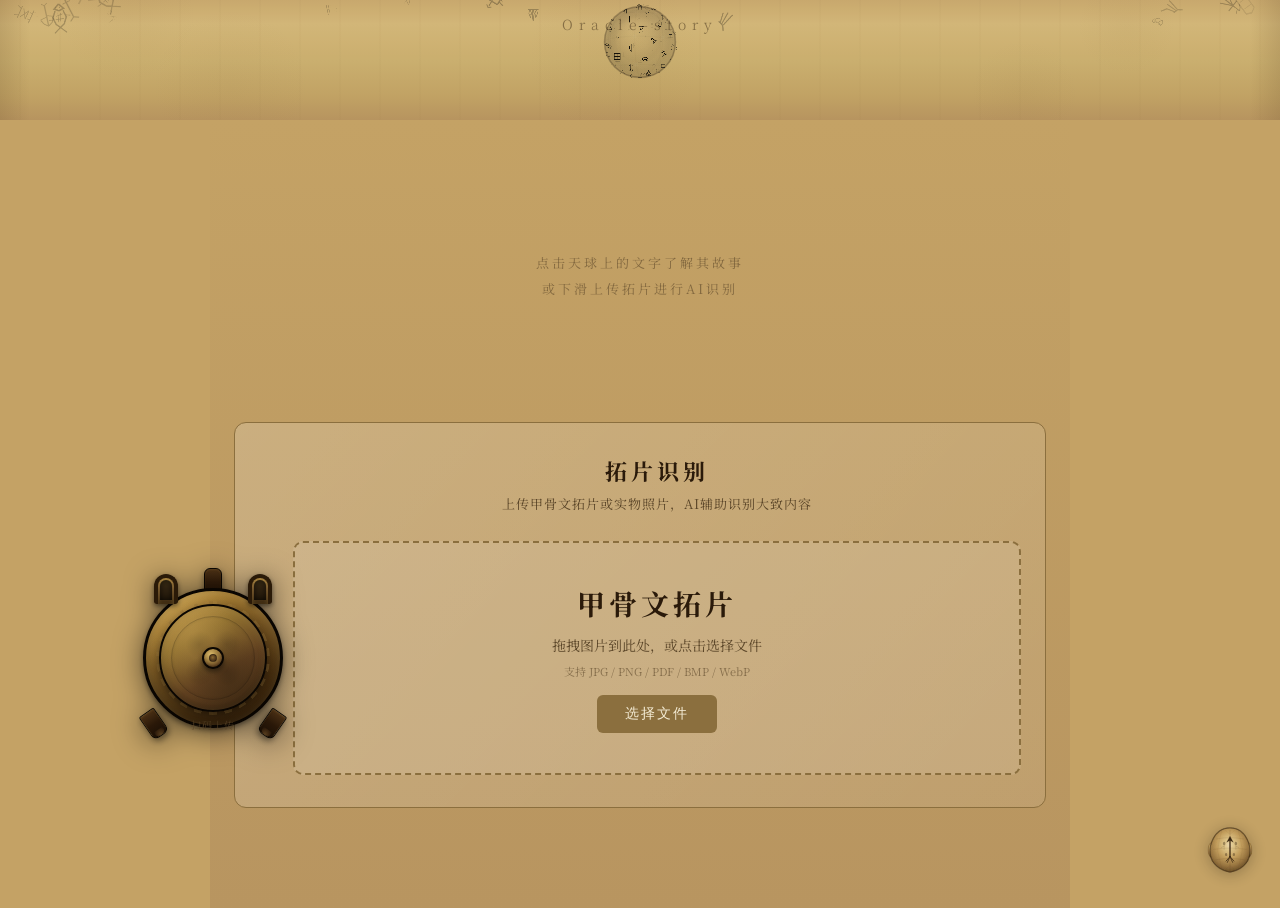
==== docs/index.html @ 198aa1fa "feat: GitHub Pages部署配置 + 鼎二维码/字符图/球体繁星优化 - 新增 docs/index.html 用于 GitHub Pages 静态托管 - 新增 .github/work" ====
<!DOCTYPE html>
<html lang="zh-CN">
<head>
<meta charset="UTF-8">
<meta name="viewport" content="width=device-width, initial-scale=1.0">
<title>Oracle-story</title>
<script src="https://cdnjs.cloudflare.com/ajax/libs/qrcode-generator/1.4.4/qrcode.min.js"></script>
<style>
@import url('https://fonts.googleapis.com/css2?family=Noto+Serif+SC:wght@300;400;600;700;900&display=swap');
*{margin:0;padding:0;box-sizing:border-box}
:root{
  --scroll:#c4a265;--scroll-l:#d9b97a;--scroll-d:#a6834a;--edge:#8b6f3e;
  --ink:#0a0908;--gold:#c9a84c;--gold-l:#e8d5a0;--text:#2a1a0a;--muted:#5a4528;
}
html{overflow-y:auto;overflow-x:hidden;scroll-behavior:smooth}
body{width:100%;min-height:100vh;font-family:'Microsoft YaHei','微软雅黑','PingFang SC','Noto Sans SC','Noto Serif SC',sans-serif;background:var(--scroll);color:var(--text);margin:0;padding:0;overflow-x:hidden;-webkit-font-smoothing:antialiased}
.sphere-viewport{
  position:relative;width:100%;height:100vh;overflow:hidden;
  transition:height .55s cubic-bezier(.25,.1,.25,1);
}
.sphere-viewport.collapsed{height:120px}
canvas{position:absolute;top:0;left:0;width:100%;height:100%;pointer-events:none;display:block;z-index:1;user-select:none;-webkit-user-select:none}
#sphereCanvas{pointer-events:auto;cursor:grab;z-index:5;will-change:transform}
#sphereCanvas:active{cursor:grabbing}
#fxCanvas{z-index:6}
.main-title{
  position:absolute;top:28px;left:0;right:0;z-index:20;
  text-align:center;pointer-events:none;
  font-size:30px;font-weight:300;color:var(--text);
  letter-spacing:18px;font-family:'Noto Serif SC',serif;
  transition:all .55s cubic-bezier(.25,.1,.25,1);
}
.sphere-viewport.collapsed .main-title{
  font-size:14px;top:14px;letter-spacing:6px;opacity:.45;
}
.subtitle{
  position:absolute;left:0;right:0;z-index:20;
  text-align:center;pointer-events:none;
  font-size:12px;color:var(--muted);letter-spacing:10px;
  font-family:'Noto Serif SC',serif;
  opacity:.4;
  transition:opacity .4s;
  white-space:nowrap;
}
.sphere-viewport.collapsed .subtitle{opacity:0;pointer-events:none}
.content{
  position:relative;z-index:10;max-width:860px;margin:0 auto;
  padding:50px 24px 100px;background:linear-gradient(180deg,#c4a265,#b89560);
}
.placeholder{text-align:center;padding:80px 20px;color:var(--muted);opacity:.5}
.placeholder p{font-size:13px;letter-spacing:3px;line-height:2}
.detail{display:none;animation:fadeUp .5s ease}
.detail.show{display:block}
@keyframes fadeUp{from{opacity:0;transform:translateY(20px)}to{opacity:1;transform:translateY(0)}}
.d-hero{text-align:center;padding:20px 0 24px;border-bottom:2px solid var(--edge);margin-bottom:24px}
.d-oracle{font-size:90px;font-weight:900;color:var(--text);line-height:1}
.d-modern{font-size:20px;color:var(--muted);margin-top:10px;letter-spacing:4px}
.d-pinyin{font-size:12px;color:var(--muted);opacity:.7;margin-top:4px;font-style:italic}
.d-cat{margin-top:12px}
.cat-tag{display:inline-block;padding:4px 14px;border-radius:4px;font-size:11px;font-weight:600;margin:3px;letter-spacing:1px}
.tag-象形{background:#8B4513;color:#f5edd6}
.tag-会意{background:#2F4F4F;color:#e0f0f0}
.tag-指事{background:#4B0082;color:#f0e0ff}
.tag-假借{background:#8B0000;color:#ffe0e0}
.d-section{margin-bottom:24px}
.d-section h3{font-size:16px;color:var(--text);font-weight:700;margin-bottom:12px;padding-left:12px;border-left:3px solid var(--edge);letter-spacing:2px}
.d-section p,.d-section li{font-size:15px;line-height:2;color:var(--muted)}
.d-section ul{padding-left:18px}
.placeholder{text-align:center;padding:80px 20px;color:var(--muted);opacity:.6;font-size:15px;letter-spacing:2px;line-height:2}
.quote{background:rgba(42,26,10,.06);border-radius:6px;padding:12px 16px;margin:8px 0;font-size:15px;color:var(--text);line-height:2;border-right:2px solid var(--edge)}
.quote .tr{font-size:14px;color:var(--muted);margin-top:8px;font-style:normal;border-top:1px dashed var(--edge);padding-top:8px;line-height:1.8}
.deriv{background:rgba(255,255,255,.25);border-radius:8px;padding:16px;margin-top:10px}
.deriv-step{display:flex;align-items:flex-start;margin-bottom:8px}
.deriv-step:last-child{margin-bottom:0}
.dn{width:22px;height:22px;border-radius:50%;background:var(--edge);color:#f5edd6;font-size:11px;font-weight:700;text-align:center;line-height:22px;margin-right:10px;flex-shrink:0}
.dt{font-size:12.5px;line-height:1.8;color:var(--muted)}
.da{text-align:center;color:var(--edge);font-size:14px;margin:2px 0 2px 11px;opacity:.5}
.recog{background:rgba(255,255,255,.2);border-radius:6px;padding:12px 14px;margin-top:8px}
.recog .m{font-size:12px;font-weight:600;color:var(--text);margin-bottom:6px}
.recog .d{font-size:11.5px;color:var(--muted);line-height:1.8}
.related{display:flex;flex-wrap:wrap;gap:8px;margin-top:10px}
.rc{padding:6px 12px;background:rgba(255,255,255,.3);border-radius:6px;font-size:14px;color:var(--text);cursor:pointer;transition:all .2s;border:1px solid transparent}
.rc:hover{background:rgba(255,255,255,.5);border-color:var(--edge);transform:translateY(-2px)}
.img-gallery{display:flex;gap:28px;justify-content:center;margin-top:16px;flex-wrap:wrap;align-items:flex-start}
.img-thumb-wrap{text-align:center;cursor:pointer;transition:transform .25s}
.img-thumb-wrap:hover{transform:translateY(-4px) scale(1.03)}
.img-thumb-wrap:first-child{margin-top:0}
.img-thumb-wrap:last-child{margin-top:18px}
.img-thumb{width:200px;height:200px;border-radius:8px;border:2px solid var(--edge);box-shadow:0 4px 16px rgba(0,0,0,.3);display:block;background:#1a0e05}
.img-thumb-label{font-size:12px;color:var(--muted);margin-top:8px;letter-spacing:3px;font-weight:600}
.lightbox{display:none;position:fixed;top:0;left:0;width:100%;height:100%;background:rgba(0,0,0,.85);z-index:9999;align-items:center;justify-content:center;cursor:pointer}
.lightbox.show{display:flex}
.lightbox-img{max-width:90vw;max-height:85vh;border-radius:4px;box-shadow:0 0 40px rgba(0,0,0,.8);cursor:default;display:block}
.lightbox-close{position:absolute;top:20px;right:28px;font-size:36px;color:#ccc;cursor:pointer;line-height:1;font-weight:300;z-index:10000;transition:color .2s}
.lightbox-close:hover{color:#fff}
.lightbox-label{position:absolute;bottom:24px;left:0;right:0;text-align:center;color:#d4c4a0;font-size:14px;letter-spacing:4px;pointer-events:none}
.ai-note{margin-top:24px;padding:12px 14px;background:rgba(139,0,0,.08);border-radius:6px;border-left:3px solid #8B0000}
.ai-note p{font-size:11px;color:#5a2a2a;line-height:1.7;margin:0}
.back-top{
  position:fixed;bottom:24px;right:24px;z-index:200;
  width:52px;height:52px;border:none;padding:0;
  background:transparent;cursor:pointer;
  display:none;align-items:center;justify-content:center;
  transition:transform .55s cubic-bezier(.25,.1,.25,1),opacity .4s;
  opacity:.9;filter:drop-shadow(0 2px 8px rgba(0,0,0,.3));
}
.back-top.show{display:flex}
.back-top:hover{opacity:1;transform:scale(1.1)}
.back-top:active{transform:scale(0.9)}
.back-top.rotated{transform:rotate(-90deg)}
.back-top.rotated:hover{transform:rotate(-90deg) scale(1.1)}
.back-top.rotated:active{transform:rotate(-90deg) scale(0.9)}
@media(max-width:600px){
  .d-oracle{font-size:60px}
  .main-title{font-size:22px;letter-spacing:12px}
  .subtitle{font-size:13px;letter-spacing:4px}
}

/* ===== 拓片识别上传面板 ===== */
.upload-panel{
  margin-top:40px;padding:32px 24px 32px 58px;
  background:linear-gradient(135deg,rgba(255,255,255,.18),rgba(255,255,255,.08));
  border:1px solid var(--edge);border-radius:12px;
  animation:fadeUp .6s ease;
  overflow:visible;
  position:relative;
}
.upload-header{text-align:center;margin-bottom:28px}
.upload-header h2{font-size:22px;font-weight:700;color:var(--text);letter-spacing:4px;margin-bottom:8px}
.upload-subtitle{font-size:13px;color:var(--muted);letter-spacing:1px}
.upload-body{position:relative}
.upload-main{min-width:0}

/* 青铜鼎二维码挂件（左手边浮动，俯视图）- 写实商代圆鼎 */
.ding-qr{
  position:absolute;left:-150px;top:50%;
  transform:translateY(-50%);
  width:140px;cursor:pointer;
  z-index:10;
  transition:transform .3s ease;
  filter:drop-shadow(0 4px 14px rgba(0,0,0,0.55));
}
.ding-qr:hover{transform:translateY(-50%) scale(1.06)}
.ding-vessel{position:relative;width:140px;height:140px;display:block}
/* 鼎耳（左右各一，U形立耳，俯视清晰可见） */
.ding-handle{
  position:absolute;top:-14px;width:26px;height:34px;z-index:4;
}
.ding-handle::before{
  content:'';position:absolute;left:1px;top:0;right:1px;bottom:4px;
  border:4px solid #2a1a08;border-bottom:none;
  border-radius:13px 13px 3px 3px;
  background:linear-gradient(180deg,#9a7838 0%,#6a4e28 40%,#3a2810 100%);
  box-shadow:inset 0 2px 4px rgba(210,170,90,0.3),0 2px 5px rgba(0,0,0,0.5);
}
.ding-handle::after{
  content:'';position:absolute;left:7px;top:6px;right:7px;bottom:8px;
  border-radius:8px 8px 0 0;
  box-shadow:inset 0 0 6px rgba(0,0,0,0.7);
  background:rgba(10,6,2,0.6);
}
.ding-handle.left{left:10px}
.ding-handle.right{right:10px}
/* 鼎身（圆形器身，俯视图，青铜质感） */
.ding-body{
  position:absolute;left:10px;top:10px;width:120px;height:120px;border-radius:50%;
  background:
    radial-gradient(ellipse at 32% 28%,rgba(190,150,80,0.35) 0%,transparent 45%),
    radial-gradient(ellipse at 68% 72%,rgba(50,35,15,0.45) 0%,transparent 45%),
    radial-gradient(ellipse at 50% 50%,rgba(120,90,40,0.15) 0%,transparent 70%),
    linear-gradient(150deg,#5a4020 0%,#3a2810 35%,#2a1a08 65%,#1a0f05 100%);
  border:2.5px solid #0a0602;
  box-shadow:
    inset 0 0 18px rgba(0,0,0,0.65),
    inset 0 2px 5px rgba(200,160,80,0.18),
    0 6px 14px rgba(0,0,0,0.55);
}
/* 鼎口沿（厚唇外侈，青铜光泽圆环） */
.ding-rim{
  position:absolute;left:0;top:0;width:140px;height:140px;border-radius:50%;
  background:
    radial-gradient(ellipse at 28% 25%,rgba(220,180,100,0.4) 0%,transparent 38%),
    radial-gradient(ellipse at 72% 75%,rgba(70,45,15,0.5) 0%,transparent 38%),
    linear-gradient(150deg,#d4b060 0%,#a07830 22%,#705020 48%,#4a3010 74%,#2a1808 100%);
  border:3px solid #0a0602;
  box-shadow:
    inset 0 3px 8px rgba(240,200,120,0.28),
    inset 0 -3px 8px rgba(0,0,0,0.45),
    0 2px 5px rgba(0,0,0,0.35);
}
/* 口沿内凹（鼎腹内腔，深邃黑暗） */
.ding-rim::before{
  content:'';position:absolute;left:14px;top:14px;right:14px;bottom:14px;border-radius:50%;
  background:radial-gradient(circle at 45% 42%,#1a1005 0%,#0a0602 55%,#050300 100%);
  box-shadow:inset 0 4px 12px rgba(0,0,0,0.9),inset 0 -1px 4px rgba(100,70,30,0.18);
}
/* 饕餮纹带（口沿下方一圈连续纹饰） */
.ding-rim::after{
  content:'';position:absolute;left:10px;top:10px;right:10px;bottom:10px;border-radius:50%;
  background:
    repeating-conic-gradient(from 0deg,rgba(180,140,70,0.3) 0deg 8deg,transparent 8deg 16deg),
    repeating-conic-gradient(from 4deg,rgba(100,70,30,0.2) 0deg 4deg,transparent 4deg 16deg);
  -webkit-mask:radial-gradient(circle,transparent 62%,black 65%,black 72%,transparent 75%);
  mask:radial-gradient(circle,transparent 62%,black 65%,black 72%,transparent 75%);
  pointer-events:none;
}
/* 鼎足（三足，俯视从器身下伸出，120°分布） */
.ding-leg{
  position:absolute;width:18px;height:28px;z-index:0;
  background:linear-gradient(180deg,#4a3015 0%,#2a1808 50%,#1a0f05 100%);
  border:1.5px solid #0a0602;
  box-shadow:0 3px 6px rgba(0,0,0,0.45),inset 0 1px 2px rgba(180,140,70,0.15);
}
.ding-leg::after{
  content:'';position:absolute;left:3px;right:3px;bottom:0;height:6px;
  background:radial-gradient(ellipse at 50% 100%,#5a4020 0%,#3a2510 60%,transparent 100%);
  border-radius:0 0 50% 50%;
}
.ding-leg.top{left:50%;top:-20px;transform:translateX(-50%);border-radius:6px 6px 2px 2px}
.ding-leg.bl{left:2px;bottom:-10px;transform:rotate(-35deg);border-radius:2px 2px 6px 6px}
.ding-leg.br{right:2px;bottom:-10px;transform:rotate(35deg);border-radius:2px 2px 6px 6px}
/* 鼎盖（圆盖，微鼓，中心有钮，青铜质感） */
.ding-lid{
  position:absolute;left:16px;top:16px;width:108px;height:108px;border-radius:50%;
  background:
    radial-gradient(ellipse at 32% 28%,rgba(210,170,90,0.32) 0%,transparent 42%),
    radial-gradient(ellipse at 68% 72%,rgba(55,38,18,0.42) 0%,transparent 42%),
    linear-gradient(150deg,#c8a050 0%,#907030 32%,#604020 62%,#3a2510 100%);
  border:2.5px solid #0a0602;
  box-shadow:
    0 5px 12px rgba(0,0,0,0.55),
    inset 0 2px 6px rgba(220,180,100,0.22),
    inset 0 -2px 6px rgba(0,0,0,0.35);
  transition:transform .55s cubic-bezier(.5,.15,.2,1.1),opacity .35s;
  transform-origin:50% 50%;
  z-index:5;
}
/* 盖面同心圆凸棱（商代青铜器常见装饰） */
.ding-lid::before{
  content:'';position:absolute;left:10px;top:10px;right:10px;bottom:10px;border-radius:50%;
  border:1.5px solid rgba(0,0,0,0.18);
  box-shadow:0 0 0 10px transparent,inset 0 0 3px rgba(0,0,0,0.12);
}
/* 盖面旋纹（四组对称旋涡纹） */
.ding-lid::after{
  content:'';position:absolute;left:18px;top:18px;right:18px;bottom:18px;border-radius:50%;
  background:
    radial-gradient(circle at 30% 30%,rgba(0,0,0,0.12) 0%,transparent 20%),
    radial-gradient(circle at 70% 30%,rgba(0,0,0,0.12) 0%,transparent 20%),
    radial-gradient(circle at 30% 70%,rgba(0,0,0,0.12) 0%,transparent 20%),
    radial-gradient(circle at 70% 70%,rgba(0,0,0,0.12) 0%,transparent 20%);
  pointer-events:none;
}
/* 盖钮（环形捉手，居中，如青铜器盖钮） */
.lid-knob{
  position:absolute;left:50%;top:50%;transform:translate(-50%,-50%);
  width:22px;height:22px;border-radius:50%;
  background:radial-gradient(circle at 38% 32%,#e0c070 0%,#a08040 38%,#604020 75%,#3a2510 100%);
  border:2.5px solid #0a0602;
  z-index:6;
  box-shadow:
    0 3px 5px rgba(0,0,0,0.5),
    inset 0 1px 3px rgba(220,180,100,0.3),
    inset 0 -1px 2px rgba(0,0,0,0.3);
}
/* 盖钮内环（捉手中心凹） */
.lid-knob::after{
  content:'';position:absolute;left:5px;top:5px;right:5px;bottom:5px;border-radius:50%;
  background:radial-gradient(circle at 45% 40%,#8a6830 0%,#5a4020 50%,#3a2510 100%);
  border:1px solid rgba(0,0,0,0.25);
}
.ding-qr.open .ding-lid{
  transform:translateY(-120px) scale(0.65);
  opacity:.6;
}
/* 鼎内二维码（开盖后可见，方形完全露出，四角不被遮挡） */
.ding-qr-inner{
  position:absolute;left:24px;top:24px;width:92px;height:92px;border-radius:6px;
  background:#f5edd6;
  display:flex;align-items:center;justify-content:center;
  overflow:hidden;opacity:0;
  transition:opacity .4s .12s;
  z-index:2;
  box-shadow:inset 0 0 10px rgba(0,0,0,.35), 0 0 0 2px rgba(10,6,2,0.5);
}
.ding-qr.open .ding-qr-inner{opacity:1}
.ding-qr-inner canvas{display:block;width:84px!important;height:84px!important}
/* 下方文字提示 */
.ding-label{
  position:absolute;left:50%;top:130px;transform:translateX(-50%);
  font-size:10px;color:var(--muted);white-space:nowrap;
  letter-spacing:1px;text-align:center;line-height:1.3;
  opacity:.8;
}

/* 拖拽上传区 */
.drop-zone{
  border:2px dashed var(--edge);border-radius:10px;
  padding:40px 20px;text-align:center;
  cursor:pointer;transition:all .3s;
  background:rgba(255,255,255,.1);
}
.drop-zone:hover,.drop-zone.drag-over{
  border-color:var(--gold);background:rgba(255,255,255,.2);
  transform:scale(1.01);
}
.drop-icon{
  font-size:28px;font-weight:700;color:var(--text);
  font-family:'Noto Serif SC',serif;letter-spacing:4px;margin-bottom:12px;
}
.drop-hint{font-size:14px;color:var(--muted);margin-bottom:8px}
.drop-formats{font-size:11px;color:var(--muted);opacity:.6;margin-bottom:16px}
.upload-btn{
  display:inline-block;padding:10px 28px;
  background:var(--edge);color:#f5edd6;
  border:none;border-radius:6px;font-size:14px;
  cursor:pointer;transition:all .2s;letter-spacing:2px;
}
.upload-btn:hover{background:var(--text);transform:translateY(-1px)}

/* 预览区 */
.preview-area{margin-top:20px;text-align:center}
.preview-list{display:flex;flex-wrap:wrap;gap:12px;justify-content:center;margin-bottom:16px}
.preview-item{
  position:relative;width:120px;height:120px;border-radius:8px;
  overflow:hidden;border:2px solid var(--edge);background:#1a0e05;
}
.preview-item img{width:100%;height:100%;object-fit:cover}
.preview-item .remove-btn{
  position:absolute;top:4px;right:4px;width:22px;height:22px;
  background:rgba(0,0,0,.6);color:#fff;border:none;border-radius:50%;
  font-size:14px;cursor:pointer;display:flex;align-items:center;justify-content:center;
  line-height:1;
}
.preview-item .remove-btn:hover{background:rgba(139,0,0,.8)}
.preview-item .file-name{
  position:absolute;bottom:0;left:0;right:0;
  background:rgba(0,0,0,.6);color:#ccc;font-size:9px;
  padding:2px 4px;text-align:center;white-space:nowrap;overflow:hidden;text-overflow:ellipsis;
}
.analyze-btn{
  padding:12px 36px;background:var(--gold);color:var(--text);
  border:none;border-radius:6px;font-size:15px;font-weight:600;
  cursor:pointer;transition:all .2s;letter-spacing:3px;margin:0 8px;
}
.analyze-btn:hover{background:var(--gold-l);transform:translateY(-1px)}
.clear-btn{
  padding:10px 24px;background:transparent;color:var(--muted);
  border:1px solid var(--edge);border-radius:6px;font-size:13px;
  cursor:pointer;transition:all .2s;letter-spacing:2px;
}
.clear-btn:hover{border-color:var(--text);color:var(--text)}

/* 识别结果 */
.result-area{margin-top:24px;animation:fadeUp .5s ease}
.result-header{display:flex;align-items:center;gap:12px;margin-bottom:16px}
.result-header h3{font-size:18px;font-weight:700;color:var(--text);letter-spacing:2px}
.ai-badge{
  display:inline-block;padding:3px 10px;
  background:rgba(139,0,0,.1);color:#8B0000;
  border-radius:4px;font-size:11px;font-weight:600;letter-spacing:1px;
}
.result-content{
  background:rgba(255,255,255,.15);border-radius:8px;
  padding:20px;margin-bottom:16px;line-height:2;font-size:15px;color:var(--text);
}
.result-content .glyph-matches{
  display:flex;flex-wrap:wrap;gap:8px;margin:12px 0;
}
.result-content .glyph-match{
  display:flex;flex-direction:column;align-items:center;
  padding:8px;border-radius:8px;background:rgba(255,255,255,.2);
  cursor:pointer;transition:all .2s;min-width:60px;
}
.result-content .glyph-match:hover{background:rgba(255,255,255,.35);transform:translateY(-2px)}
.result-content .glyph-match .gm-char{font-size:32px;font-weight:900;color:var(--text)}
.result-content .glyph-match .gm-name{font-size:11px;color:var(--muted);margin-top:4px}
.result-content .glyph-match .gm-conf{font-size:10px;color:var(--gold);margin-top:2px}
.result-images{display:flex;flex-wrap:wrap;gap:12px;margin-bottom:16px}
.result-disclaimer{
  font-size:12px;color:var(--muted);padding:10px 14px;
  background:rgba(139,0,0,.06);border-radius:6px;
  border-left:3px solid rgba(139,0,0,.3);line-height:1.7;
}

/* 二维码侧栏 */
.upload-sidebar{text-align:center}
.qr-section{margin-bottom:20px}
.qr-title{font-size:13px;font-weight:600;color:var(--text);letter-spacing:2px;margin-bottom:10px}
.qr-box{
  display:inline-block;padding:8px;background:#fff;
  border-radius:8px;border:2px solid var(--edge);
}
.qr-box canvas{display:block}
.qr-hint{font-size:11px;color:var(--muted);margin-top:8px;line-height:1.6;letter-spacing:1px}
.audit-notice{
  padding:12px;background:rgba(139,0,0,.06);
  border-radius:8px;border:1px solid rgba(139,0,0,.15);
  margin-bottom:20px;
}
.audit-icon{font-size:18px;margin-bottom:6px}
.audit-text{font-size:11px;color:var(--muted);line-height:1.6}
.tips-section{text-align:left}
.tips-title{font-size:12px;font-weight:600;color:var(--text);letter-spacing:1px;margin-bottom:8px}
.tips-list{list-style:none;padding:0}
.tips-list li{
  font-size:11px;color:var(--muted);padding:4px 0;
  border-bottom:1px solid rgba(139,110,62,.15);
  line-height:1.5;
}
.tips-list li:last-child{border-bottom:none}
.tips-list li::before{content:'· ';color:var(--edge);font-weight:700}

/* 分析中动画 */
.analyzing{position:relative;pointer-events:none}
.analyzing::after{
  content:'';position:absolute;top:0;left:0;right:0;bottom:0;
  background:rgba(42,26,10,.5);border-radius:8px;
  display:flex;align-items:center;justify-content:center;
}
.analyze-spinner{
  display:none;text-align:center;padding:30px;
}
.analyze-spinner.show{display:block}
.analyze-spinner .dot{display:inline-block;width:8px;height:8px;background:var(--gold);border-radius:50%;margin:0 4px;animation:bounce .6s infinite alternate}
.analyze-spinner .dot:nth-child(2){animation-delay:.2s}
.analyze-spinner .dot:nth-child(3){animation-delay:.4s}
@keyframes bounce{to{transform:translateY(-8px);opacity:.3}}

/* PDF 预览标记 */
.pdf-badge{
  position:absolute;top:50%;left:50%;transform:translate(-50%,-50%);
  font-size:24px;font-weight:700;color:var(--gold);
  font-family:'Noto Serif SC',serif;
}

@media(max-width:600px){
  .ding-qr{left:-40px;transform:translateY(-50%) scale(.72)}
  .upload-panel{padding:24px 16px 24px 52px}
}
</style>
</head>
<body>
<div class="sphere-viewport" id="viewport">
  <canvas id="bgCanvas"></canvas>
  <canvas id="partCanvas"></canvas>
  <canvas id="inkCanvas"></canvas>
  <canvas id="starCanvas"></canvas>
  <canvas id="sphereCanvas"></canvas>
  <canvas id="fxCanvas"></canvas>
  <div class="main-title">Oracle-story</div>
  <div class="subtitle" id="subtitle">甲 骨 文 古 卷 天 球</div>
</div>
<div class="content" id="content">
  <div class="placeholder" id="ph"><p>点击天球上的文字了解其故事<br>或下滑上传拓片进行AI识别</p></div>
  <div class="detail" id="detail"></div>
  <div class="upload-panel" id="uploadPanel">
    <div class="upload-header">
      <h2>拓片识别</h2>
      <p class="upload-subtitle">上传甲骨文拓片或实物照片，AI辅助识别大致内容</p>
    </div>
    <div class="upload-body">
      <!-- 青铜鼎二维码挂件（左侧浮动，俯视图） -->
      <div class="ding-qr" id="dingQr" title="点击打开，手机扫码上传">
        <div class="ding-vessel">
          <!-- 三足（120°分布，从器身下伸出） -->
          <div class="ding-leg top"></div>
          <div class="ding-leg bl"></div>
          <div class="ding-leg br"></div>
          <!-- 鼎身（圆形器身） -->
          <div class="ding-body"></div>
          <!-- 鼎口沿（含饕餮纹带） -->
          <div class="ding-rim"></div>
          <!-- 双耳（左右对称环形竖耳） -->
          <div class="ding-handle left"></div>
          <div class="ding-handle right"></div>
          <!-- 鼎内二维码（开盖后可见） -->
          <div class="ding-qr-inner">
            <canvas id="qrCanvas" width="200" height="200"></canvas>
          </div>
          <!-- 鼎盖（圆盖，点击上滑开启） -->
          <div class="ding-lid">
            <div class="lid-knob"></div>
          </div>
        </div>
        <div class="ding-label">扫码上传</div>
      </div>
      <div class="upload-main">
        <!-- 拖拽上传区 -->
        <div class="drop-zone" id="dropZone">
          <div class="drop-icon">甲骨文拓片</div>
          <div class="drop-hint">拖拽图片到此处，或点击选择文件</div>
          <div class="drop-formats">支持 JPG / PNG / PDF / BMP / WebP</div>
          <input type="file" id="fileInput" accept="image/*,.pdf" multiple hidden>
          <button class="upload-btn" id="uploadBtn">选择文件</button>
        </div>
        <!-- 上传预览区 -->
        <div class="preview-area" id="previewArea" style="display:none">
          <div class="preview-list" id="previewList"></div>
          <button class="analyze-btn" id="analyzeBtn">开始识别</button>
          <button class="clear-btn" id="clearBtn">清除</button>
        </div>
        <!-- 识别结果区 -->
        <div class="result-area" id="resultArea" style="display:none">
          <div class="result-header">
            <h3>识别结果</h3>
            <span class="ai-badge">AI 生成</span>
          </div>
          <div class="result-content" id="resultContent"></div>
          <div class="result-images" id="resultImages"></div>
          <div class="result-disclaimer">
            ※ AI识别结果仅供参考，不一定正确。甲骨文考释请以专业研究为准。
          </div>
        </div>
      </div>
    </div>
  </div>
</div>
<button class="back-top" id="backTop" aria-label="返回">
  <svg viewBox="0 0 80 80" width="58" height="58">
    <defs>
      <radialGradient id="shL" cx="48%" cy="38%" r="62%">
        <stop offset="0%" stop-color="#f2dfb8"/>
        <stop offset="18%" stop-color="#e5cc90"/>
        <stop offset="50%" stop-color="#c49e5c"/>
        <stop offset="78%" stop-color="#94703c"/>
        <stop offset="100%" stop-color="#5e4220"/>
      </radialGradient>
      <radialGradient id="shD" cx="48%" cy="38%" r="62%">
        <stop offset="0%" stop-color="#8a7860"/>
        <stop offset="25%" stop-color="#685845"/>
        <stop offset="60%" stop-color="#403528"/>
        <stop offset="100%" stop-color="#1c1610"/>
      </radialGradient>
      <filter id="boneTex" x="-8%" y="-8%" width="116%" height="116%">
        <feTurbulence type="fractalNoise" baseFrequency="0.85" numOctaves="2" seed="7"/>
        <feColorMatrix type="matrix" values="0 0 0 0 0.3  0 0 0 0 0.22  0 0 0 0 0.1  0 0 0 0.07 0"/>
        <feComposite in2="SourceGraphic" operator="in"/>
        <feMerge><feMergeNode in="SourceGraphic"/><feMergeNode/></feMerge>
      </filter>
    </defs>
    <ellipse cx="11" cy="40" rx="4.5" ry="11" fill="url(#shL)" stroke="rgba(60,38,18,0.45)" stroke-width="0.7" filter="url(#boneTex)"/>
    <ellipse cx="69" cy="40" rx="4.5" ry="11" fill="url(#shL)" stroke="rgba(60,38,18,0.45)" stroke-width="0.7" filter="url(#boneTex)"/>
    <path id="shellOuter" d="M40,6 C52,6 62,13 67,25 C72,35 72,47 67,57 C62,65 52,72 40,74 C28,72 18,65 13,57 C8,47 8,35 13,25 C18,13 28,6 40,6 Z"
      fill="url(#shL)" stroke="rgba(60,38,18,0.6)" stroke-width="1.1" stroke-linejoin="round" filter="url(#boneTex)"/>
    <g id="shellLines" fill="none" stroke-linecap="round" stroke-linejoin="round">
      <path d="M40,10 L40,71" stroke="rgba(80,50,20,0.32)" stroke-width="0.75"/>
      <path d="M19,23 Q31,21 40,21 Q49,21 61,23" stroke="rgba(80,50,20,0.28)" stroke-width="0.6"/>
      <path d="M15,39 Q29,37 40,37 Q51,37 65,39" stroke="rgba(80,50,20,0.28)" stroke-width="0.6"/>
      <path d="M18,55 Q30,53 40,53 Q50,53 62,55" stroke="rgba(80,50,20,0.28)" stroke-width="0.6"/>
      <path d="M27,11 Q23,26 21,40 Q23,54 28,70" stroke="rgba(80,50,20,0.22)" stroke-width="0.45"/>
      <path d="M53,11 Q57,26 59,40 Q57,54 52,70" stroke="rgba(80,50,20,0.22)" stroke-width="0.45"/>
      <path d="M33,10 L40,16 L47,10" stroke="rgba(80,50,20,0.22)" stroke-width="0.4"/>
      <path d="M33,70 L40,64 L47,70" stroke="rgba(80,50,20,0.22)" stroke-width="0.4"/>
    </g>
    <g fill="rgba(45,28,10,0.4)">
      <ellipse cx="31" cy="30" rx="2" ry="2.5" transform="rotate(-8 31 30)"/>
      <ellipse cx="49" cy="30" rx="2" ry="2.5" transform="rotate(8 49 30)"/>
      <ellipse cx="34" cy="47" rx="1.8" ry="2.3" transform="rotate(-5 34 47)"/>
      <ellipse cx="46" cy="47" rx="1.8" ry="2.3" transform="rotate(5 46 47)"/>
    </g>
    <g stroke="rgba(55,32,10,0.45)" fill="none" stroke-width="0.45" stroke-linecap="round">
      <path d="M31,32 L31,39 M31,34 L27,36"/>
      <path d="M49,32 L49,39 M49,34 L53,36"/>
    </g>
    <g id="glyphGroup">
      <path d="M40,19 L35,28 L40,25 L45,28 Z" fill="#2a1808" stroke="#2a1808" stroke-width="0.4" stroke-linejoin="round"/>
      <line x1="40" y1="25" x2="40" y2="50" stroke="#2a1808" stroke-width="1.9" stroke-linecap="round"/>
      <path d="M40,50 L34,57 M40,50 L46,57 M40,50 L36,59 M40,50 L44,59" stroke="#2a1808" stroke-width="1.2" stroke-linecap="round" fill="none"/>
    </g>
    <path d="M40,6 C52,6 62,13 67,25 C72,35 72,47 67,57 C62,65 52,72 40,74 C28,72 18,65 13,57 C8,47 8,35 13,25 C18,13 28,6 40,6 Z"
      fill="none" stroke="rgba(35,22,8,0.3)" stroke-width="2" stroke-linejoin="round"/>
  </svg>
</button>
<div class="lightbox" id="lightbox">
  <span class="lightbox-close" id="lbClose">&times;</span>
  <img class="lightbox-img" id="lbImg" src="" alt="">
  <div class="lightbox-label" id="lbLabel"></div>
</div>
<script>
(function(){
'use strict';

/* ===== 甲骨文数据库 ===== */
const DB = {
  '日':{modern:'日',py:'rì',mean:'太阳、白天',cat:'象形',
    story:'甲骨文「日」像太阳之形，外为轮廓（甲骨刻写常作方形因刀刻难圆），中间一横象征太阳黑子或火光。商代人已观察到日中有黑影。',
    recog:'方形或近方外框加中间横画，与"口"区别在于内部有笔画。',
    src:'《甲骨文合集》14294',
    quotes:[{t:'癸卯卜，贞：今日雨？',tr:'癸卯日占卜：今天下雨吗？'}],
    deriv:'「日」是卜辞最常见字之一，标记占卜日期。',rel:['月','旦','明']},
  '月':{modern:'月',py:'yuè',mean:'月亮、月份',cat:'象形',
    story:'甲骨文「月」像弯月之形，因月有盈亏故以弯月表示，中间一点或短画像月中阴影（桂树、蟾蜍之想象）。假借为月份。',
    recog:'不闭合的弯月D形轮廓，与"日"区别在于不闭合且略瘦长。',
    src:'《甲骨文合集》11484',
    quotes:[{t:'贞：今夕月有食？',tr:'贞问：今晚有月食吗？'}],
    deriv:'与数字连用为月份；与"食"同出为月食记录。',rel:['日','夕','明']},
  '水':{modern:'水',py:'shuǐ',mean:'水流、河流',cat:'象形',
    story:'甲骨文「水」像水流奔涌之形，中间弯曲长线为主流，两侧短线点为浪花、漩涡与支流飞溅。',
    recog:'中央蜿蜒曲线加两侧散点短线，似流水飞溅。',
    src:'《甲骨文合集》12870',
    quotes:[{t:'贞：大水？',tr:'贞问：有大水吗？'}],
    deriv:'单独出现多为水患卜辞。',rel:['河','川','雨']},
  '火':{modern:'火',py:'huǒ',mean:'火焰',cat:'象形',
    story:'甲骨文「火」像火焰升腾之形，三尖向上如火焰跳动，下有基座。商代有燎祭焚柴祭天。',
    recog:'向上尖焰群加底部连线，三峰或多峰。',
    src:'《甲骨文合集》583',
    quotes:[{t:'贞：其燎于帝？',tr:'贞问：要燎祭上帝吗？'}],
    deriv:'多与祭祀相关。',rel:['炎','光','燎']},
  '山':{modern:'山',py:'shān',mean:'山峰',cat:'象形',
    story:'甲骨文「山」像三座山峰并立，中峰最高，两侧较低，是山的典型象形。',
    recog:'三峰M形轮廓，中峰突出。',
    src:'《甲骨文合集》30268',
    quotes:[{t:'贞：燎于山？',tr:'贞问：燎祭山神吗？'}],
    deriv:'与"燎"连用为山祭。',rel:['岳','丘','谷']},
  '雨':{modern:'雨',py:'yǔ',mean:'降雨',cat:'象形',
    story:'甲骨文「雨」上横为天（云层），下为雨滴落下之形，雨点纷垂。',
    recog:'顶部横线（天）加下方多组垂点（雨滴）。',
    src:'《甲骨文合集》12870',
    quotes:[{t:'贞：帝其令雨？',tr:'贞问：上帝命令下雨吗？'}],
    deriv:'频率最高的卜辞字之一。',rel:['云','雷','雪']},
  '木':{modern:'木',py:'mù',mean:'树木',cat:'象形',
    story:'甲骨文「木」像树木之形，中竖为干，上分叉为枝，下分叉为根。',
    recog:'竖干加上下分枝的十字结构。',src:'《甲骨文合集》32024',
    quotes:[{t:'贞：王其田于木？',tr:'王到林木田猎吗？'}],deriv:'与"林""田"连用为田猎地。',rel:['林','森','本']},
  '人':{modern:'人',py:'rén',mean:'人',cat:'象形',
    story:'甲骨文「人」像侧面站立人形，垂臂微躬，是人的典型侧视象形。',
    recog:'侧身人形曲线，一竖一弯，似人垂臂而立。',src:'《甲骨文合集》629',
    quotes:[{t:'…用羌十人？',tr:'用十个羌人献祭吗？'}],deriv:'常与祭祀动词连用。',rel:['大','众','尸']},
  '口':{modern:'口',py:'kǒu',mean:'口、说话',cat:'象形',
    story:'甲骨文「口」像人嘴张开之形，多作部首使用。',
    recog:'方形轮廓，内部为空，与"日"区别在于无中横。',src:'《甲骨文合集》13646',
    quotes:[{t:'…王其告于祖乙？',tr:'王向祖乙祷告吗？'}],deriv:'多作部首。',rel:['曰','言','告']},
  '目':{modern:'目',py:'mù',mean:'眼睛',cat:'象形',
    story:'甲骨文「目」像人眼之形，横椭圆形内有瞳孔（一点），是眼睛的正面象形。',
    recog:'横椭圆（或杏核形）加内点（瞳孔）。',src:'《甲骨文合集》13646',
    quotes:[{t:'贞：王疾目？',tr:'王眼有疾吗？'}],deriv:'与"疾"连用为疾病卜辞。',rel:['见','望','眉']},
  '牛':{modern:'牛',py:'niú',mean:'牛',cat:'象形',
    story:'甲骨文「牛」为牛头正面，两角向上V形弯曲伸出，是牛的核心特征。',
    recog:'V形上翘两角加中竖加横耳。',src:'《甲骨文合集》32024',
    quotes:[{t:'贞：燎牛于帝？',tr:'燎祭用牛吗？'}],deriv:'祭祀太牢主要祭品。',rel:['羊','牲','牢']},
  '羊':{modern:'羊',py:'yáng',mean:'羊',cat:'象形',
    story:'甲骨文「羊」为羊头正面，两角向下卷曲，与"牛"角向相反，是牛羊区分的关键。',
    recog:'弯角向下（像羊角卷曲）加中竖加横耳。',src:'《甲骨文合集》32024',
    quotes:[{t:'贞：其卯羊？',tr:'要劈羊献祭吗？'}],deriv:'"祥""美"均从羊。',rel:['牛','羔','祥']},
  '王':{modern:'王',py:'wáng',mean:'君王',cat:'指事',
    story:'甲骨文「王」像斧钺之形，上横最长（斧刃宽），象征军事统率权，是王权的象征。',
    recog:'三横一竖，上横最长，下两横较短。',src:'《甲骨文合集》14294',
    quotes:[{t:'王占曰：吉。',tr:'王占卜说：吉利。'}],deriv:'与商王直接相关。',rel:['帝','君','侯']},
  '卜':{modern:'卜',py:'bǔ',mean:'占卜',cat:'象形',
    story:'甲骨文「卜」像甲骨灼烧后的兆纹（竖纹加斜出横纹），是甲骨文体系核心字。',
    recog:'竖线加斜出短枝，似灼烧裂纹。',src:'《甲骨文合集》全编',
    quotes:[{t:'癸巳卜。',tr:'癸巳日占卜。'}],deriv:'干支+"卜"是卜辞标准开头。',rel:['占','兆','贞']},
  '田':{modern:'田',py:'tián',mean:'田地、田猎',cat:'象形',
    story:'甲骨文「田」像井田划分之形，方框内横竖分块，象征田垄阡陌。',
    recog:'方框加内部十字或井字分割。',src:'《甲骨文合集》32024',
    quotes:[{t:'贞：王其田？',tr:'王要田猎吗？'}],deriv:'田猎与农事。',rel:['甲','由','畋']},
  '土':{modern:'土',py:'tǔ',mean:'土地、社神',cat:'象形',
    story:'甲骨文「土」像地上土堆/社坛之形，下一横为地，上为土块隆起，后引申为社神。',
    recog:'下横（地）加土块加中竖。',src:'《甲骨文合集》32024',
    quotes:[{t:'贞：燎于土？',tr:'燎祭社神吗？'}],deriv:'与"燎"连用为社祭。',rel:['社','地','圭']},
  '龙':{modern:'龙',py:'lóng',mean:'龙',cat:'象形',
    story:'甲骨文「龙」像龙之形，大头、有角（辛字头）、长身蜿蜒卷曲、有尾，是想象中的神兽。',
    recog:'大头加角冠加S形长身卷曲加尾。',src:'《甲骨文合集》13646',
    quotes:[{t:'…龙其见？',tr:'龙会出现吗？'}],deriv:'与祈雨祥瑞相关。',rel:['凤','虹']},
  '虎':{modern:'虎',py:'hǔ',mean:'虎',cat:'象形',
    story:'甲骨文「虎」为侧视虎形，大口张开露齿，身有斑纹条纹，长尾卷曲上翘，爪足分明。',
    recog:'侧面兽形加大口（向上张开）加条纹加卷曲长尾。',src:'《甲骨文合集》10405',
    quotes:[{t:'贞：其获虎？',tr:'能猎获虎吗？'}],deriv:'田猎记录。',rel:['豹','鹿','兕']},
  '鼎':{modern:'鼎',py:'dǐng',mean:'鼎、礼器',cat:'象形',
    story:'甲骨文「鼎」像鼎器之形，圆腹两耳三足，是商周最高等级礼器，国之重器。',
    recog:'腹加双耳加三足，整体器形。',src:'郭沫若《两周金文辞大系》',
    quotes:[{t:'…鼎…',tr:'（关于鼎的记载）'}],deriv:'与"贞"同音假借。',rel:['贞','彝','尊']},
  '弓':{modern:'弓',py:'gōng',mean:'弓',cat:'象形',
    story:'甲骨文「弓」像弓张之形，弧形弓背加弓弦，是古代远射兵器。',
    recog:'D形弧加弦线（或仅弧形弓背）。',src:'《甲骨文合集》137',
    quotes:[{t:'…射？',tr:'射箭吗？'}],deriv:'与"射""矢"连用。',rel:['矢','射','弧']},
  '戈':{modern:'戈',py:'gē',mean:'戈、兵器',cat:'象形',
    story:'甲骨文「戈」像长柄横刃兵器，长竖为柄（柲），横出为刃，是商周主要格斗兵器。',
    recog:'长竖加横刃加底鐏。',src:'《甲骨文合集》137',
    quotes:[{t:'…执戈？',tr:'持戈出征吗？'}],deriv:'与军事相关。',rel:['我','戎','武']},
  '舟':{modern:'舟',py:'zhōu',mean:'船',cat:'象形',
    story:'甲骨文「舟」像小船之形，两头上翘，中间有隔舱板，是水上交通工具。',
    recog:'弧形船底加两头上翘加中间横线（隔舱）。',src:'《甲骨文合集》137',
    quotes:[{t:'…涉舟？',tr:'乘船渡河吗？'}],deriv:'交通记录。',rel:['船','涉','航']},
  '风':{modern:'风',py:'fēng',mean:'风',cat:'假借',
    story:'甲骨文借"凤"为"风"，凤鸟展翅代表风，凤是神鸟，长尾华丽，四方风神各有其名。',
    recog:'凤鸟形加华丽冠羽（辛字头）加修长尾羽。',src:'胡厚宣《释殷代四方风》',
    quotes:[{t:'东方曰析，风曰协。',tr:'东风名叫协。'}],deriv:'四方风卜辞。',rel:['凤','气']},
  '女':{modern:'女',py:'nǚ',mean:'女性',cat:'象形',
    story:'甲骨文「女」像女子跪坐交手于前之形，是商代贵族女性坐姿。',
    recog:'跪坐曲线加交手于胸前。',src:'《甲骨文合集》137',
    quotes:[{t:'妇好其来？',tr:'妇好归来吗？'}],deriv:'妇好是武丁之妻。',rel:['母','妇','好']},
  '鸟':{modern:'鸟',py:'niǎo',mean:'鸟',cat:'象形',
    story:'甲骨文「鸟」为侧视鸟形，有尖喙、圆头、身、翅、尾、足。玄鸟为商族图腾（"天命玄鸟，降而生商"）。',
    recog:'侧面鸟形加尖喙加尾加足。',src:'《甲骨文合集》10405',
    quotes:[{t:'贞：其获鸟？',tr:'能获鸟吗？'}],deriv:'玄鸟生商传说。',rel:['隹','凤','雉']},
  '鱼':{modern:'鱼',py:'yú',mean:'鱼',cat:'象形',
    story:'甲骨文「鱼」像鱼之侧形，有头、身、尾、鳍，线条简洁生动。',
    recog:'梭形鱼身加分叉尾加鳍线。',src:'《甲骨文合集》10405',
    quotes:[{t:'贞：其渔？',tr:'要捕鱼吗？'}],deriv:'渔业与祭祀。',rel:['渔','龟']},
  '大':{modern:'大',py:'dà',mean:'大、大人',cat:'象形',
    story:'甲骨文「大」像正面站立的人，双臂平伸、双腿分开，以成年人之形表示"大"的概念。',
    recog:'正面人形：一横（双臂）加一竖（身躯）加两斜画（双腿）。',
    src:'《甲骨文合集》137',
    quotes:[{t:'大乙',tr:'（商汤的庙号）'}],
    deriv:'用作大小之大；亦作先王庙号（大乙、大甲）。',rel:['人','天','夫']},
  '小':{modern:'小',py:'xiǎo',mean:'小、细碎',cat:'指事',
    story:'甲骨文「小」以三小点表示物之微小细碎，三点散落示意小。',
    recog:'三个小点（或短竖）呈品字形排列。',
    src:'《甲骨文合集》14294',
    quotes:[{t:'小雨？',tr:'下小雨吗？'}],
    deriv:'与"雨""风"等连用表示程度。',rel:['少','点','雨']},
  '中':{modern:'中',py:'zhōng',mean:'中间、中旗',cat:'指事',
    story:'甲骨文「中」像旗杆中间有飘带（斿）之形，一竖为杆，中间方框或圆圈表示旗之所在，本义为旗帜竖立中央。',
    recog:'竖杆（中竖）加中部的框/圈加飘带。',
    src:'《甲骨文合集》33006',
    quotes:[{t:'中宗',tr:'（商王庙号）'}],
    deriv:'引申为中间、中央。',rel:['旗','仲','中']},
  '上':{modern:'上',py:'shàng',mean:'上方、上面',cat:'指事',
    story:'甲骨文「上」以长横为基准线，短横在其上指示"上面"的方位，是典型的指事字。',
    recog:'长横在下，短横（或点）在上方。',
    src:'《甲骨文合集》8672',
    quotes:[{t:'上甲',tr:'（商先公上甲微）'}],
    deriv:'方位字，亦用于先公庙号。',rel:['下','上','天']},
  '下':{modern:'下',py:'xià',mean:'下方、下面',cat:'指事',
    story:'甲骨文「下」与「上」相反，长横为基准线，短横在其下指示"下面"的方位。',
    recog:'长横在上，短横（或点）在下方。',
    src:'《甲骨文合集》8672',
    quotes:[{t:'下乙',tr:'（商王庙号）'}],
    deriv:'方位字，亦用于王名。',rel:['上','地','降']},
  '天':{modern:'天',py:'tiān',mean:'天、头顶',cat:'象形',
    story:'甲骨文「天」在「大」（正面人形）的头部加方框或圆点，表示人头顶之上即为天。',
    recog:'正面人形（大）上方加方框/圆点（头部/天）。',
    src:'《甲骨文合集》36542',
    quotes:[{t:'天邑商',tr:'（商的尊称）'}],
    deriv:'本义头顶，引申为天空、上帝。',rel:['大','帝','上']},
  '帝':{modern:'帝',py:'dì',mean:'上帝、帝',cat:'象形',
    story:'甲骨文「帝」像花蒂或柴束（燎祭）之形，为"蒂"之本字，假借为上帝、帝王。',
    recog:'顶部横木（冠）加交叉捆扎结构加底部支撑。',
    src:'《甲骨文合集》14294',
    quotes:[{t:'帝其令雨？',tr:'上帝命令下雨吗？'}],
    deriv:'殷人最高神为"帝"或"上帝"。',rel:['王','天','燎']},
  '马':{modern:'马',py:'mǎ',mean:'马',cat:'象形',
    story:'甲骨文「马」为马侧视形，有鬃毛、大眼、长身、四足、尾，特征鲜明。',
    recog:'侧面兽形：头上有鬃（三竖），长身四足，尾下垂。',
    src:'《甲骨文合集》137',
    quotes:[{t:'贞：马其亡祸？',tr:'马没有灾祸吧？'}],
    deriv:'车马、田猎相关。',rel:['车','牛','羊']},
  '犬':{modern:'犬',py:'quǎn',mean:'狗',cat:'象形',
    story:'甲骨文「犬」为狗侧视形，腹瘦尾翘，线条简洁，与豕（猪）的区别在于尾上卷。',
    recog:'瘦长侧兽形，尾向上卷曲，腹线较直。',
    src:'《甲骨文合集》137',
    quotes:[{t:'贞：燎犬于帝？',tr:'燎祭用犬吗？'}],
    deriv:'祭祀用牲，亦为田猎对象。',rel:['豕','虎','狼']},
  '豕':{modern:'豕',py:'shǐ',mean:'猪',cat:'象形',
    story:'甲骨文「豕」为猪侧视形，圆腹短足，尾下垂，与犬（尾上卷）相区别。',
    recog:'肥腹侧兽形，尾下垂，短足。',
    src:'《甲骨文合集》137',
    quotes:[{t:'贞：卯豕？',tr:'要剖杀猪献祭吗？'}],
    deriv:'祭祀常用太牢少牢之外的豕。',rel:['犬','牛','羊']},
  '龟':{modern:'龟',py:'guī',mean:'龟、龟甲',cat:'象形',
    story:'甲骨文「龟」为龟之侧视或俯视形，有甲壳、四足、头、尾，是占卜用龟甲的本字。',
    recog:'甲壳圆形/椭圆形加四足加头尾，侧视或俯视。',
    src:'《甲骨文合集》137',
    quotes:[{t:'…用龟？',tr:'用龟甲占卜吗？'}],
    deriv:'占卜材料，龟甲兽骨。',rel:['卜','鱼','贝']},
  '贝':{modern:'贝',py:'bèi',mean:'贝壳、货币',cat:'象形',
    story:'甲骨文「贝」像海贝两扇壳张开之形，贝在商代用作货币和装饰品。',
    recog:'两对称的贝壳半片合起，底部有系带。',
    src:'《甲骨文合集》137',
    quotes:[{t:'…赐贝…',tr:'赏赐贝壳…'}],
    deriv:'商代货币，亦作装饰品。',rel:['宝','财','龟']},
  '刀':{modern:'刀',py:'dāo',mean:'刀',cat:'象形',
    story:'甲骨文「刀」像刀之形，刀背弧形或直形，刀刃一侧，有柄，是书写甲骨的工具。',
    recog:'弧形刀背加短柄，形似弯月。',
    src:'《甲骨文合集》137',
    quotes:[{t:'…刀？',tr:'（关于刀的记载）'}],
    deriv:'刻字工具，亦作兵器。',rel:['戈','弓','刃']},
  '车':{modern:'车',py:'chē',mean:'车、战车',cat:'象形',
    story:'甲骨文「车」像车之形，有两轮、一轴、一辕（或车厢），形制象形。',
    recog:'两圆形车轮加中轴加辕/厢，左右对称。',
    src:'《甲骨文合集》137',
    quotes:[{t:'贞：车马？',tr:'（关于车马的卜问）'}],
    deriv:'战车、田猎用车。',rel:['马','舟','行']},
  '行':{modern:'行',py:'xíng',mean:'行走、道路',cat:'象形',
    story:'甲骨文「行」像十字交叉路口之形，本义为道路，引申为行走、出行。',
    recog:'十字形交叉，像四通八达的路口。',
    src:'《甲骨文合集》137',
    quotes:[{t:'王行逐？',tr:'王出行追逐吗？'}],
    deriv:'道路→行走→行为。',rel:['道','走','车']},
  '齿':{modern:'齿',py:'chǐ',mean:'牙齿',cat:'象形',
    story:'甲骨文「齿」像口内有牙齿之形，口形中加数个齿形（V形或方框），后加声旁"止"。',
    recog:'口形（方框）内有数个齿状符号。',
    src:'《甲骨文合集》13646',
    quotes:[{t:'贞：疾齿？',tr:'牙齿有疾病吗？'}],
    deriv:'与疾病卜辞相关。',rel:['口','牙','疾']},
  '又':{modern:'又',py:'yòu',mean:'右手、又',cat:'象形',
    story:'甲骨文「又」像右手之形，三指弯曲伸出，本义为右手，假借为再、又。',
    recog:'三指线从腕部伸出，呈右手叉开之形。',
    src:'《甲骨文合集》137',
    quotes:[{t:'…又大雨？',tr:'又有大雨吗？'}],
    deriv:'本义右手，假借为有、又、佑。',rel:['父','手','右']},
  '父':{modern:'父',py:'fù',mean:'父亲',cat:'会意',
    story:'甲骨文「父」像右手（又）持杖/斧之形，持斧劳作表示父辈男性，引申为父亲。',
    recog:'右手形（又）中持一竖（杖/斧）。',
    src:'《甲骨文合集》137',
    quotes:[{t:'父丁',tr:'（商王父辈庙号）'}],
    deriv:'父辈称谓，亦作美称。',rel:['又','母','父']},
  '矢':{modern:'矢',py:'shǐ',mean:'箭',cat:'象形',
    story:'甲骨文「矢」像箭之形，前有箭头，中有箭杆，后有尾羽，形象逼真。',
    recog:'竖杆加前尖头（镞）加尾叉（羽）。',
    src:'《甲骨文合集》137',
    quotes:[{t:'…射？',tr:'射箭吗？'}],
    deriv:'弓矢组合，与射猎战争相关。',rel:['弓','射','戈']},
  '禾':{modern:'禾',py:'hé',mean:'谷物、禾苗',cat:'象形',
    story:'甲骨文「禾」像禾谷之形，竖杆为茎，上部弯曲下垂为谷穗，下部有根，旁有叶。',
    recog:'竖茎加顶部下垂的穗头加根部。',
    src:'《甲骨文合集》32024',
    quotes:[{t:'贞：受禾年？',tr:'谷物丰收吗？'}],
    deriv:'谷物总称，与年成相关。',rel:['黍','年','米']},
  '黍':{modern:'黍',py:'shǔ',mean:'黍子、黄米',cat:'象形',
    story:'甲骨文「黍」像禾穗散开下垂之形，或从水（散点），黍为商代重要酿酒谷物。',
    recog:'禾形加散穗或加水点，穗部较散开。',
    src:'《甲骨文合集》137',
    quotes:[{t:'贞：黍年？',tr:'黍子丰收吗？'}],
    deriv:'酿酒主要原料，祭祀用酒。',rel:['禾','年','酒']},
  '年':{modern:'年',py:'nián',mean:'年成、年岁',cat:'会意',
    story:'甲骨文「年」像人（大）头顶背负禾谷之形，表示谷物成熟收获，本义为丰收，引申为年岁。',
    recog:'人形（大）上方或旁边有禾穗。',
    src:'《甲骨文合集》32024',
    quotes:[{t:'贞：受年？',tr:'获得丰收吗？'}],
    deriv:'丰收→一年一收→年岁。',rel:['禾','黍','秋']},
  '夕':{modern:'夕',py:'xī',mean:'傍晚、夜晚',cat:'象形',
    story:'甲骨文「夕」与「月」形近，为弯月之形但中无点或点少，以月初出之时表示傍晚夜晚。',
    recog:'弯月D形，与"月"相似但内部或无点，常略小。',
    src:'《甲骨文合集》11484',
    quotes:[{t:'今夕亡祸？',tr:'今晚没有灾祸吧？'}],
    deriv:'夜晚时段，卜辞常用"今夕"。',rel:['月','夜','明']},
  '星':{modern:'星',py:'xīng',mean:'星辰',cat:'象形',
    story:'甲骨文「星」以数个小方块或圆点聚集表示星群，或加"生"声旁，像群星闪烁之形。',
    recog:'多个小方块/圆点品字或散列排列。',
    src:'《甲骨文合集》11484',
    quotes:[{t:'贞：其有星？',tr:'有星辰出现吗？'}],
    deriv:'天体记录，与日食月食同版。',rel:['日','月','雷']},
  '云':{modern:'云',py:'yún',mean:'云',cat:'象形',
    story:'甲骨文「云」像云气回旋卷曲之形，两弯卷曲线表示云的舒卷，后假借为"曰"，另造"雲"字。',
    recog:'两重卷曲弧线，似云朵卷曲。',
    src:'《甲骨文合集》12870',
    quotes:[{t:'贞：云？',tr:'（关于云的卜问）'}],
    deriv:'云为雨之兆，与气象相关。',rel:['雨','雷','气']},
  '雷':{modern:'雷',py:'léi',mean:'雷',cat:'象形',
    story:'甲骨文「雷」以圆圈或车轮形表示雷声隆隆，中间加闪电或连线，像雷声回转之形。',
    recog:'圆圈/车轮形加连线（闪电），常多个圆表示雷声滚动。',
    src:'《甲骨文合集》12870',
    quotes:[{t:'贞：雷？',tr:'打雷吗？'}],
    deriv:'气象卜辞，雷雨并卜。',rel:['雨','电','云']},
  '雪':{modern:'雪',py:'xuě',mean:'雪',cat:'会意',
    story:'甲骨文「雪」从雨从雪点（羽或小点），表示天下雪，雨点凝结为雪。',
    recog:'雨字头（上横加下垂笔画）下方加多个雪点。',
    src:'《甲骨文合集》12870',
    quotes:[{t:'贞：其雪？',tr:'会下雪吗？'}],
    deriv:'气象记录。',rel:['雨','雷','霜']},
  '虹':{modern:'虹',py:'hóng',mean:'彩虹',cat:'象形',
    story:'甲骨文「虹」像双首龙形弯拱，两端有首，古人以为虹是有生命的龙蛇（螮蝀）饮水。',
    recog:'弧形拱起，两端各有头（兽首形），似龙弯身。',
    src:'《甲骨文合集》137',
    quotes:[{t:'…虹于西？',tr:'西边出彩虹？'}],
    deriv:'天象记录，视为不祥之兆。',rel:['龙','雨','蛇']},
  '东':{modern:'东',py:'dōng',mean:'东方',cat:'象形',
    story:'甲骨文「东」像两端扎束的橐囊（袋子）之形，假借为东方之东。',
    recog:'两端束口的袋形，中间竖穿，两头有扎结。',
    src:'《甲骨文合集》14294',
    quotes:[{t:'东方曰析',tr:'东方之神名叫析。'}],
    deriv:'四方方位，四方风神。',rel:['西','南','北']},
};
const CHARS = Object.keys(DB);

/* ===== 甲骨文字形（刀刻风格：方折瘦硬，线条均匀，多方折少圆弧） =====
   甲骨文是用刀在龟甲兽骨上刻的，因此：
   - 线条瘦硬均匀，粗细变化小
   - 圆转处以方折代替（刀刻难作圆）
   - 笔画起止处多锋芒
   - 结构简率、象形性强
*/
const G = {
  '日':[
    // 方形外框（刀刻作方，不圆），上横略短
    {t:'lseq',p:[[0.22,0.28],[0.78,0.28],[0.78,0.72],[0.22,0.72],[0.22,0.28]],w:0.05},
    {t:'line',p:[[0.28,0.50],[0.72,0.50]],w:0.04}, // 中横
  ],
  '月':[
    // 弯月：左侧弧线 + 右侧短竖连接（D形开口朝右，形似 ）
    {t:'lseq',p:[
      [0.62,0.22],
      [0.50,0.26],[0.38,0.34],[0.30,0.46],[0.30,0.54],[0.38,0.66],[0.50,0.74],[0.62,0.78]
    ],w:0.05},
    {t:'line',p:[[0.62,0.22],[0.62,0.78]],w:0.035},
    {t:'dot',p:[[0.48,0.42],[0.02,0.02]]},
  ],
  '水':[
    // 主流（中间长曲线，以方折段模拟）
    {t:'lseq',p:[[0.20,0.10],[0.35,0.28],[0.25,0.45],[0.45,0.58],[0.55,0.45],[0.65,0.28],[0.80,0.50],[0.78,0.90]],w:0.04},
    // 左侧点画（浪花/支流）
    {t:'line',p:[[0.25,0.22],[0.10,0.12]],w:0.025},{t:'line',p:[[0.22,0.40],[0.08,0.30]],w:0.025},
    {t:'line',p:[[0.30,0.55],[0.15,0.48]],w:0.025},{t:'dot',p:[[0.08,0.18],[0.018,0.018]]},
    {t:'dot',p:[[0.06,0.35],[0.018,0.018]]},{t:'dot',p:[[0.12,0.52],[0.018,0.018]]},
    // 右侧点画
    {t:'line',p:[[0.70,0.22],[0.90,0.12]],w:0.025},{t:'line',p:[[0.74,0.45],[0.90,0.36]],w:0.025},
    {t:'line',p:[[0.76,0.62],[0.90,0.55]],w:0.025},{t:'dot',p:[[0.92,0.18],[0.018,0.018]]},
    {t:'dot',p:[[0.92,0.42],[0.018,0.018]]},{t:'dot',p:[[0.92,0.58],[0.018,0.018]]},
  ],
  '火':[
    // 三火焰：中焰最高，左右焰稍低，方折
    {t:'lseq',p:[[0.50,0.88],[0.44,0.60],[0.50,0.15],[0.56,0.60],[0.50,0.88]],w:0.05},
    {t:'lseq',p:[[0.30,0.85],[0.24,0.62],[0.34,0.35],[0.40,0.62],[0.30,0.85]],w:0.04},
    {t:'lseq',p:[[0.70,0.85],[0.76,0.62],[0.66,0.35],[0.60,0.62],[0.70,0.85]],w:0.04},
    {t:'line',p:[[0.18,0.85],[0.82,0.85]],w:0.04}, // 地
    // 内焰点
    {t:'dot',p:[[0.50,0.45],[0.02,0.02]]},{t:'dot',p:[[0.34,0.55],[0.018,0.018]]},{t:'dot',p:[[0.66,0.55],[0.018,0.018]]},
  ],
  '山':[
    // 三峰，中峰最高，以折线表示
    {t:'lseq',p:[[0.08,0.85],[0.28,0.45],[0.38,0.60],[0.50,0.18],[0.62,0.60],[0.72,0.45],[0.92,0.85]],w:0.05},
    {t:'line',p:[[0.08,0.85],[0.92,0.85]],w:0.04}, // 地线
  ],
  '雨':[
    {t:'line',p:[[0.10,0.16],[0.90,0.16]],w:0.05}, // 上横（天）
    {t:'line',p:[[0.18,0.30],[0.82,0.30]],w:0.04}, // 下横（云）
    {t:'line',p:[[0.22,0.16],[0.22,0.30]],w:0.025},{t:'line',p:[[0.50,0.16],[0.50,0.30]],w:0.025},{t:'line',p:[[0.78,0.16],[0.78,0.30]],w:0.025}, // 竖（云气）
    // 雨滴（短竖线）
    {t:'line',p:[[0.22,0.38],[0.20,0.56]],w:0.022},{t:'line',p:[[0.36,0.40],[0.34,0.58]],w:0.022},
    {t:'line',p:[[0.50,0.38],[0.48,0.56]],w:0.022},{t:'line',p:[[0.64,0.40],[0.62,0.58]],w:0.022},
    {t:'line',p:[[0.78,0.38],[0.76,0.56]],w:0.022},
    {t:'line',p:[[0.28,0.62],[0.26,0.76]],w:0.02},{t:'line',p:[[0.42,0.64],[0.40,0.78]],w:0.02},
    {t:'line',p:[[0.54,0.62],[0.52,0.76]],w:0.02},{t:'line',p:[[0.68,0.64],[0.66,0.78]],w:0.02},
  ],
  '木':[
    {t:'line',p:[[0.50,0.08],[0.50,0.92]],w:0.05}, // 主干
    {t:'line',p:[[0.50,0.30],[0.18,0.12]],w:0.04},{t:'line',p:[[0.50,0.30],[0.82,0.12]],w:0.04}, // 枝
    {t:'line',p:[[0.50,0.68],[0.20,0.88]],w:0.04},{t:'line',p:[[0.50,0.68],[0.80,0.88]],w:0.04}, // 根
  ],
  '人':[
    // 侧立人形：上身微躬，一臂下垂，以折线
    {t:'lseq',p:[[0.40,0.10],[0.36,0.30],[0.48,0.50],[0.42,0.70],[0.30,0.92]],w:0.05},
    {t:'line',p:[[0.46,0.48],[0.78,0.40]],w:0.04}, // 臂
  ],
  '口':[
    {t:'lseq',p:[[0.26,0.30],[0.74,0.30],[0.74,0.70],[0.26,0.70],[0.26,0.30]],w:0.05},
  ],
  '目':[
    // 杏核形眼眶（以折线近似），中间瞳孔
    {t:'lseq',p:[[0.18,0.50],[0.30,0.35],[0.70,0.35],[0.82,0.50],[0.70,0.65],[0.30,0.65],[0.18,0.50]],w:0.045},
    {t:'dot',p:[[0.42,0.50],[0.03,0.03]]}, // 瞳孔
  ],
  '牛':[
    {t:'line',p:[[0.50,0.15],[0.22,0.40]],w:0.055},{t:'line',p:[[0.50,0.15],[0.78,0.40]],w:0.055}, // V形角
    {t:'line',p:[[0.50,0.15],[0.50,0.92]],w:0.05}, // 面中竖
    {t:'line',p:[[0.30,0.50],[0.70,0.50]],w:0.04}, // 耳（横）
  ],
  '羊':[
    // 羊角向下卷曲（以折线近似卷角），与牛角方向相反
    {t:'lseq',p:[[0.38,0.18],[0.22,0.28],[0.18,0.42],[0.26,0.54],[0.38,0.52]],w:0.05},
    {t:'lseq',p:[[0.62,0.18],[0.78,0.28],[0.82,0.42],[0.74,0.54],[0.62,0.52]],w:0.05},
    {t:'line',p:[[0.38,0.18],[0.62,0.18]],w:0.04},{t:'line',p:[[0.50,0.18],[0.50,0.92]],w:0.05}, // 中竖
    {t:'line',p:[[0.32,0.42],[0.68,0.42]],w:0.04}, // 耳横
  ],
  '王':[
    {t:'line',p:[[0.10,0.20],[0.90,0.20]],w:0.06}, // 上横最长（斧刃）
    {t:'line',p:[[0.22,0.50],[0.78,0.50]],w:0.05}, // 中横
    {t:'line',p:[[0.28,0.80],[0.72,0.80]],w:0.05}, // 下横
    {t:'line',p:[[0.50,0.12],[0.50,0.88]],w:0.055}, // 竖（柄）
  ],
  '卜':[
    {t:'line',p:[[0.50,0.08],[0.52,0.92]],w:0.055}, // 竖兆干
    {t:'line',p:[[0.50,0.40],[0.80,0.20]],w:0.045}, // 斜兆枝
  ],
  '田':[
    {t:'lseq',p:[[0.14,0.14],[0.86,0.14],[0.86,0.86],[0.14,0.86],[0.14,0.14]],w:0.05},
    {t:'line',p:[[0.14,0.50],[0.86,0.50]],w:0.04}, // 横
    {t:'line',p:[[0.50,0.14],[0.50,0.86]],w:0.04}, // 竖
  ],
  '土':[
    {t:'line',p:[[0.10,0.86],[0.90,0.86]],w:0.05}, // 地
    {t:'lseq',p:[[0.36,0.62],[0.50,0.40],[0.64,0.62]],w:0.045}, // 土堆（三角/菱形）
    {t:'line',p:[[0.50,0.40],[0.50,0.86]],w:0.04}, // 竖
  ],
  '龙':[
    // 龙：辛字头（角冠）+ 大头 + 蜿蜒身 + 尾（甲骨文中龙身常作S形卷曲）
    {t:'line',p:[[0.30,0.08],[0.40,0.08]],w:0.04}, // 角冠横
    {t:'line',p:[[0.35,0.08],[0.35,0.20]],w:0.04}, // 角冠竖（辛）
    // 头
    {t:'lseq',p:[[0.22,0.20],[0.48,0.16],[0.54,0.28],[0.46,0.38],[0.24,0.34],[0.22,0.20]],w:0.05},
    {t:'dot',p:[[0.32,0.26],[0.02,0.02]]}, // 眼
    {t:'line',p:[[0.20,0.30],[0.10,0.38]],w:0.03}, // 吻/须
    // 身（S形蜿蜒，方折）
    {t:'lseq',p:[[0.52,0.30],[0.66,0.28],[0.74,0.42],[0.62,0.50],[0.78,0.60],[0.70,0.72],[0.54,0.66]],w:0.045},
    // 尾
    {t:'line',p:[[0.58,0.70],[0.44,0.86]],w:0.035},
    {t:'line',p:[[0.44,0.86],[0.36,0.82]],w:0.025},
  ],
  '虎':[
    // 虎：大头朝上张巨口 + 身纹 + 尾（甲骨文虎以大口和纹身为特征，竖写）
    // 虎口（向上大张，是甲骨文虎最显著特征）
    {t:'lseq',p:[[0.22,0.30],[0.32,0.08],[0.52,0.06],[0.60,0.18],[0.52,0.32],[0.30,0.34],[0.22,0.30]],w:0.05},
    // 耳
    {t:'line',p:[[0.36,0.10],[0.30,0.02]],w:0.03},{t:'line',p:[[0.48,0.08],[0.54,0.02]],w:0.03},
    {t:'dot',p:[[0.34,0.20],[0.02,0.02]]}, // 眼
    // 牙
    {t:'line',p:[[0.30,0.08],[0.24,0.20]],w:0.025},{t:'line',p:[[0.48,0.10],[0.54,0.22]],w:0.025},
    // 身（从颈下延伸）
    {t:'lseq',p:[[0.56,0.28],[0.70,0.36],[0.76,0.52],[0.64,0.64],[0.40,0.58],[0.32,0.44]],w:0.045},
    // 身纹（条纹，以短横表示）
    {t:'line',p:[[0.56,0.34],[0.58,0.50]],w:0.02},{t:'line',p:[[0.66,0.40],[0.68,0.54]],w:0.02},
    // 足
    {t:'line',p:[[0.44,0.58],[0.38,0.72]],w:0.03},{t:'line',p:[[0.62,0.62],[0.68,0.76]],w:0.03},
    // 尾（长而上卷）
    {t:'lseq',p:[[0.74,0.50],[0.86,0.44],[0.92,0.56],[0.84,0.68],[0.72,0.64]],w:0.035},
  ],
  '鼎':[
    // 鼎耳
    {t:'line',p:[[0.28,0.28],[0.22,0.12]],w:0.035},{t:'line',p:[[0.72,0.28],[0.78,0.12]],w:0.035},
    {t:'line',p:[[0.22,0.12],[0.78,0.12]],w:0.035}, // 耳上横
    // 鼎腹
    {t:'lseq',p:[[0.16,0.28],[0.84,0.28],[0.84,0.68],[0.16,0.68],[0.16,0.28]],w:0.05},
    // 腹饰（中间一横表示纹饰带）
    {t:'line',p:[[0.16,0.48],[0.84,0.48]],w:0.03},
    // 三足
    {t:'line',p:[[0.26,0.68],[0.22,0.94]],w:0.04},{t:'line',p:[[0.50,0.68],[0.50,0.96]],w:0.04},{t:'line',p:[[0.74,0.68],[0.78,0.94]],w:0.04},
  ],
  '弓':[
    // 弓背（弧形以折线表示）
    {t:'lseq',p:[[0.30,0.08],[0.14,0.22],[0.08,0.40],[0.10,0.60],[0.18,0.78],[0.30,0.92]],w:0.05},
    {t:'line',p:[[0.30,0.08],[0.30,0.92]],w:0.03}, // 弓弦
  ],
  '戈':[
    {t:'line',p:[[0.50,0.06],[0.50,0.94]],w:0.05}, // 长柄（柲）
    {t:'line',p:[[0.50,0.28],[0.86,0.32]],w:0.05}, // 横刃
    {t:'lseq',p:[[0.86,0.32],[0.92,0.26],[0.88,0.18],[0.76,0.20]],w:0.035}, // 刃锋
    {t:'line',p:[[0.28,0.86],[0.72,0.86]],w:0.04}, // 底鐏（横）
  ],
  '舟':[
    // 船身（平底，两头上翘）
    {t:'lseq',p:[[0.10,0.50],[0.18,0.68],[0.82,0.68],[0.90,0.50]],w:0.05},
    {t:'line',p:[[0.10,0.50],[0.20,0.32]],w:0.035},{t:'line',p:[[0.90,0.50],[0.80,0.32]],w:0.035},
    {t:'line',p:[[0.20,0.32],[0.80,0.32]],w:0.035}, // 船舷上沿
    {t:'line',p:[[0.36,0.32],[0.36,0.62]],w:0.025},{t:'line',p:[[0.64,0.32],[0.64,0.62]],w:0.025}, // 隔舱
  ],
  '风':[ // 凤（借为风）：高冠 + 鸟身 + 修尾
    // 高冠（三竖羽冠，甲骨文凤最显著特征）
    {t:'line',p:[[0.30,0.04],[0.30,0.18]],w:0.03},{t:'line',p:[[0.38,0.02],[0.38,0.16]],w:0.03},{t:'line',p:[[0.46,0.06],[0.44,0.18]],w:0.03},
    // 凤头
    {t:'lseq',p:[[0.22,0.22],[0.50,0.16],[0.56,0.30],[0.46,0.40],[0.24,0.36],[0.22,0.22]],w:0.045},
    {t:'dot',p:[[0.30,0.28],[0.02,0.02]]}, // 眼
    {t:'line',p:[[0.22,0.28],[0.10,0.24]],w:0.03}, // 喙
    // 身
    {t:'lseq',p:[[0.54,0.32],[0.66,0.40],[0.70,0.54],[0.58,0.64],[0.40,0.58]],w:0.04},
    // 翅
    {t:'lseq',p:[[0.48,0.38],[0.62,0.26],[0.78,0.18],[0.66,0.32]],w:0.03},
    // 长尾（凤的华丽尾羽）
    {t:'lseq',p:[[0.62,0.58],[0.74,0.68],[0.88,0.76],[0.94,0.58],[0.88,0.40]],w:0.03},
    {t:'lseq',p:[[0.60,0.60],[0.66,0.74],[0.78,0.84],[0.88,0.72],[0.82,0.54]],w:0.025},
    // 足
    {t:'line',p:[[0.48,0.62],[0.44,0.80]],w:0.025},
  ],
  '女':[
    // 跪坐女子：交手于前，身微前倾
    {t:'lseq',p:[[0.48,0.10],[0.40,0.26],[0.54,0.42],[0.48,0.52],[0.30,0.66],[0.26,0.92]],w:0.05},
    {t:'lseq',p:[[0.54,0.42],[0.72,0.36],[0.82,0.30]],w:0.04}, // 臂（向前交）
    {t:'lseq',p:[[0.30,0.66],[0.50,0.62],[0.68,0.56]],w:0.035}, // 交手/膝
  ],
  '鸟':[
    // 鸟：尖喙 + 首 + 身 + 翅 + 尾 + 足（侧视）
    {t:'line',p:[[0.16,0.30],[0.04,0.26]],w:0.03}, // 喙
    // 首
    {t:'lseq',p:[[0.16,0.24],[0.34,0.20],[0.40,0.34],[0.30,0.42],[0.16,0.36],[0.16,0.24]],w:0.045},
    {t:'dot',p:[[0.26,0.30],[0.02,0.02]]}, // 眼
    // 身
    {t:'lseq',p:[[0.38,0.32],[0.56,0.38],[0.64,0.52],[0.50,0.62],[0.32,0.54]],w:0.04},
    // 翅
    {t:'lseq',p:[[0.40,0.38],[0.52,0.44],[0.58,0.56]],w:0.03},
    // 尾
    {t:'line',p:[[0.58,0.54],[0.84,0.42]],w:0.03},
    // 足
    {t:'line',p:[[0.42,0.60],[0.38,0.80]],w:0.025},{t:'line',p:[[0.50,0.62],[0.54,0.80]],w:0.025},
  ],
  '鱼':[
    // 鱼：尖头 + 梭身 + 尾（侧视，甲骨文鱼鳞常以交叉线表示）
    // 头（三角尖头朝左）
    {t:'lseq',p:[[0.08,0.50],[0.22,0.36],[0.28,0.50],[0.22,0.64],[0.08,0.50]],w:0.045},
    {t:'dot',p:[[0.18,0.48],[0.02,0.02]]}, // 眼
    // 身（梭形）
    {t:'lseq',p:[[0.28,0.38],[0.48,0.30],[0.68,0.38],[0.78,0.50],[0.68,0.62],[0.48,0.70],[0.28,0.62]],w:0.04},
    // 鳞纹（以X/交叉线简化）
    {t:'line',p:[[0.38,0.40],[0.44,0.60]],w:0.018},{t:'line',p:[[0.52,0.38],[0.54,0.62]],w:0.018},
    {t:'line',p:[[0.36,0.46],[0.60,0.48]],w:0.015},{t:'line',p:[[0.34,0.54],[0.62,0.54]],w:0.015},
    // 鳍
    {t:'line',p:[[0.42,0.32],[0.44,0.18]],w:0.02},{t:'line',p:[[0.54,0.68],[0.54,0.82]],w:0.02},
    // 尾（分叉）
    {t:'line',p:[[0.78,0.50],[0.94,0.32]],w:0.03},{t:'line',p:[[0.78,0.50],[0.94,0.68]],w:0.03},
  ],
  '大':[
    // 正面人形：双臂平伸，双腿分开
    {t:'line',p:[[0.50,0.12],[0.50,0.92]],w:0.05}, // 躯干
    {t:'line',p:[[0.18,0.35],[0.82,0.35]],w:0.05}, // 双臂
    {t:'line',p:[[0.50,0.35],[0.22,0.90]],w:0.05}, // 左腿
    {t:'line',p:[[0.50,0.35],[0.78,0.90]],w:0.05}, // 右腿
  ],
  '小':[
    // 三小点
    {t:'dot',p:[[0.50,0.28],[0.025,0.025]]},
    {t:'dot',p:[[0.30,0.55],[0.02,0.02]]},
    {t:'dot',p:[[0.70,0.55],[0.02,0.02]]},
  ],
  '中':[
    // 旗杆竖穿，中间有旗（方框或飘带）
    {t:'line',p:[[0.50,0.06],[0.50,0.94]],w:0.05}, // 旗杆
    {t:'lseq',p:[[0.30,0.38],[0.70,0.38],[0.70,0.62],[0.30,0.62],[0.30,0.38]],w:0.04}, // 旗框
    // 飘带
    {t:'line',p:[[0.70,0.42],[0.86,0.36]],w:0.03},{t:'line',p:[[0.70,0.50],[0.88,0.50]],w:0.03},
    {t:'line',p:[[0.70,0.58],[0.86,0.64]],w:0.03},
  ],
  '上':[
    // 长横在下，短横在上
    {t:'line',p:[[0.15,0.72],[0.85,0.72]],w:0.05}, // 长横（基准）
    {t:'line',p:[[0.30,0.32],[0.70,0.32]],w:0.045}, // 短横（在上）
    {t:'line',p:[[0.50,0.32],[0.50,0.72]],w:0.03}, // 竖连
  ],
  '下':[
    // 长横在上，短横在下
    {t:'line',p:[[0.15,0.28],[0.85,0.28]],w:0.05}, // 长横（基准）
    {t:'line',p:[[0.30,0.68],[0.70,0.68]],w:0.045}, // 短横（在下）
    {t:'line',p:[[0.50,0.28],[0.50,0.68]],w:0.03}, // 竖连
  ],
  '天':[
    // 大（人形）上方加方框/圆点表示头顶/天
    {t:'line',p:[[0.50,0.28],[0.50,0.92]],w:0.05}, // 躯干
    {t:'line',p:[[0.18,0.48],[0.82,0.48]],w:0.05}, // 双臂
    {t:'line',p:[[0.50,0.48],[0.22,0.92]],w:0.05}, // 左腿
    {t:'line',p:[[0.50,0.48],[0.78,0.92]],w:0.05}, // 右腿
    {t:'lseq',p:[[0.32,0.12],[0.68,0.12],[0.68,0.28],[0.32,0.28],[0.32,0.12]],w:0.04}, // 头顶方框
  ],
  '帝':[
    // 花蒂/柴束形：顶部横，交叉捆扎，底部
    {t:'line',p:[[0.20,0.18],[0.80,0.18]],w:0.045}, // 顶部横木
    {t:'line',p:[[0.35,0.18],[0.35,0.30]],w:0.03},{t:'line',p:[[0.65,0.18],[0.65,0.30]],w:0.03}, // 顶部束
    {t:'line',p:[[0.30,0.38],[0.70,0.38]],w:0.04}, // 中横
    {t:'line',p:[[0.30,0.38],[0.70,0.62]],w:0.035}, // 交叉
    {t:'line',p:[[0.70,0.38],[0.30,0.62]],w:0.035}, // 交叉
    {t:'line',p:[[0.22,0.72],[0.78,0.72]],w:0.04}, // 底横
    {t:'line',p:[[0.35,0.72],[0.28,0.90]],w:0.03},{t:'line',p:[[0.65,0.72],[0.72,0.90]],w:0.03}, // 底足
  ],
  '马':[
    // 马侧视：头(左)+鬃+身+四足+尾
    {t:'lseq',p:[[0.12,0.30],[0.22,0.18],[0.32,0.22],[0.28,0.38],[0.22,0.48]],w:0.045}, // 头
    {t:'dot',p:[[0.20,0.28],[0.018,0.018]]}, // 眼
    // 鬃（三竖）
    {t:'line',p:[[0.30,0.22],[0.28,0.08]],w:0.025},{t:'line',p:[[0.36,0.24],[0.36,0.08]],w:0.025},{t:'line',p:[[0.42,0.28],[0.44,0.12]],w:0.025},
    {t:'lseq',p:[[0.26,0.46],[0.40,0.52],[0.72,0.50],[0.82,0.42]],w:0.045}, // 背+身
    {t:'line',p:[[0.82,0.42],[0.92,0.52]],w:0.035}, // 尾
    {t:'line',p:[[0.28,0.56],[0.24,0.82]],w:0.035},{t:'line',p:[[0.40,0.56],[0.38,0.82]],w:0.035}, // 前足
    {t:'line',p:[[0.62,0.54],[0.60,0.82]],w:0.035},{t:'line',p:[[0.72,0.52],[0.74,0.82]],w:0.035}, // 后足
    {t:'line',p:[[0.22,0.48],[0.78,0.60]],w:0.03}, // 腹线
  ],
  '犬':[
    // 狗侧视：瘦长身，尾上卷
    {t:'lseq',p:[[0.14,0.42],[0.24,0.28],[0.32,0.32],[0.30,0.46]],w:0.04}, // 头
    {t:'dot',p:[[0.22,0.34],[0.016,0.016]]}, // 眼
    {t:'lseq',p:[[0.28,0.44],[0.50,0.52],[0.72,0.50],[0.82,0.34],[0.78,0.22],[0.68,0.30]],w:0.04}, // 身+尾(上卷)
    {t:'line',p:[[0.34,0.54],[0.30,0.82]],w:0.03},{t:'line',p:[[0.56,0.54],[0.54,0.82]],w:0.03}, // 前足
    {t:'line',p:[[0.68,0.52],[0.70,0.82]],w:0.03}, // 后足
  ],
  '豕':[
    // 猪侧视：圆腹，尾下垂
    {t:'lseq',p:[[0.14,0.42],[0.22,0.30],[0.30,0.34],[0.28,0.46]],w:0.04}, // 头
    {t:'dot',p:[[0.22,0.36],[0.016,0.016]]}, // 眼
    {t:'lseq',p:[[0.26,0.46],[0.38,0.62],[0.68,0.64],[0.80,0.54],[0.86,0.66]],w:0.04}, // 肥身+尾下垂
    {t:'line',p:[[0.30,0.60],[0.26,0.82]],w:0.03},{t:'line',p:[[0.40,0.64],[0.38,0.82]],w:0.03}, // 前足
    {t:'line',p:[[0.60,0.64],[0.58,0.82]],w:0.03},{t:'line',p:[[0.70,0.62],[0.72,0.82]],w:0.03}, // 后足
  ],
  '龟':[
    // 龟俯视：甲壳+头尾+四足
    {t:'lseq',p:[[0.30,0.30],[0.70,0.30],[0.70,0.70],[0.30,0.70],[0.30,0.30]],w:0.04}, // 甲壳
    {t:'line',p:[[0.50,0.30],[0.50,0.14]],w:0.035}, // 头
    {t:'lseq',p:[[0.42,0.14],[0.50,0.08],[0.58,0.14]],w:0.03}, // 头形
    {t:'line',p:[[0.50,0.70],[0.50,0.88]],w:0.03}, // 尾
    // 四足
    {t:'line',p:[[0.30,0.40],[0.14,0.36]],w:0.03},{t:'line',p:[[0.70,0.40],[0.86,0.36]],w:0.03},
    {t:'line',p:[[0.30,0.60],[0.14,0.64]],w:0.03},{t:'line',p:[[0.70,0.60],[0.86,0.64]],w:0.03},
    // 甲纹
    {t:'line',p:[[0.30,0.50],[0.70,0.50]],w:0.02},{t:'line',p:[[0.50,0.30],[0.50,0.70]],w:0.02},
  ],
  '贝':[
    // 贝壳：两对称半片，底部系带
    {t:'lseq',p:[[0.50,0.10],[0.28,0.32],[0.28,0.62],[0.42,0.82],[0.58,0.82],[0.72,0.62],[0.72,0.32],[0.50,0.10]],w:0.045},
    {t:'line',p:[[0.50,0.10],[0.50,0.82]],w:0.03}, // 中缝
    {t:'line',p:[[0.34,0.42],[0.66,0.42]],w:0.02},{t:'line',p:[[0.32,0.56],[0.68,0.56]],w:0.02}, // 横纹
    {t:'line',p:[[0.38,0.82],[0.30,0.92]],w:0.025},{t:'line',p:[[0.62,0.82],[0.70,0.92]],w:0.025}, // 系带
  ],
  '刀':[
    // 刀：弧形刀背+短柄
    {t:'lseq',p:[[0.25,0.16],[0.14,0.32],[0.16,0.60],[0.30,0.80]],w:0.05}, // 刀背（弧）
    {t:'line',p:[[0.25,0.16],[0.55,0.20]],w:0.04}, // 刀刃上部
    {t:'line',p:[[0.30,0.80],[0.70,0.86]],w:0.04}, // 柄
    {t:'lseq',p:[[0.55,0.20],[0.50,0.50],[0.42,0.72],[0.30,0.80]],w:0.03}, // 刃线
  ],
  '车':[
    // 车：两轮+轴+辕+厢
    {t:'lseq',p:[[0.12,0.50],[0.26,0.36],[0.40,0.50],[0.26,0.64],[0.12,0.50]],w:0.04}, // 左轮
    {t:'lseq',p:[[0.60,0.50],[0.74,0.36],[0.88,0.50],[0.74,0.64],[0.60,0.50]],w:0.04}, // 右轮
    {t:'line',p:[[0.40,0.50],[0.60,0.50]],w:0.045}, // 轴
    {t:'line',p:[[0.50,0.50],[0.50,0.20]],w:0.04}, // 辕（向上）
    {t:'lseq',p:[[0.34,0.30],[0.66,0.30],[0.66,0.46],[0.34,0.46],[0.34,0.30]],w:0.035}, // 车厢
    {t:'dot',p:[[0.26,0.50],[0.02,0.02]]},{t:'dot',p:[[0.74,0.50],[0.02,0.02]]}, // 轴头
  ],
  '行':[
    // 十字路口
    {t:'line',p:[[0.10,0.50],[0.90,0.50]],w:0.05}, // 横路
    {t:'line',p:[[0.50,0.10],[0.50,0.90]],w:0.05}, // 竖路
  ],
  '齿':[
    // 口内有齿
    {t:'lseq',p:[[0.22,0.30],[0.78,0.30],[0.78,0.78],[0.22,0.78],[0.22,0.30]],w:0.045}, // 口形
    // 齿形（V形/口内小齿）
    {t:'lseq',p:[[0.30,0.42],[0.36,0.58],[0.42,0.42]],w:0.028},
    {t:'lseq',p:[[0.44,0.42],[0.50,0.60],[0.56,0.42]],w:0.028},
    {t:'lseq',p:[[0.58,0.42],[0.64,0.58],[0.70,0.42]],w:0.028},
  ],
  '又':[
    // 右手：三指从腕部伸出
    {t:'lseq',p:[[0.20,0.78],[0.30,0.62],[0.28,0.42]],w:0.045}, // 腕+拇指侧
    {t:'line',p:[[0.28,0.50],[0.58,0.28]],w:0.04}, // 食指
    {t:'line',p:[[0.30,0.56],[0.72,0.38]],w:0.04}, // 中指
    {t:'line',p:[[0.32,0.62],[0.80,0.54]],w:0.04}, // 无名指/小指
  ],
  '父':[
    // 右手持杖：又+竖
    {t:'lseq',p:[[0.20,0.82],[0.30,0.66],[0.28,0.48]],w:0.045}, // 腕
    {t:'line',p:[[0.28,0.54],[0.54,0.34]],w:0.04}, // 食指
    {t:'line',p:[[0.30,0.60],[0.68,0.44]],w:0.04}, // 中指
    {t:'line',p:[[0.32,0.66],[0.76,0.58]],w:0.04}, // 小指侧
    {t:'line',p:[[0.54,0.34],[0.58,0.10]],w:0.045}, // 杖/斧（竖出）
  ],
  '矢':[
    // 箭：箭头+杆+尾羽
    {t:'line',p:[[0.50,0.08],[0.50,0.88]],w:0.04}, // 箭杆
    {t:'lseq',p:[[0.50,0.08],[0.38,0.22],[0.50,0.18],[0.62,0.22],[0.50,0.08]],w:0.04}, // 箭头（镞）
    {t:'line',p:[[0.50,0.88],[0.36,0.96]],w:0.03}, // 尾羽
    {t:'line',p:[[0.50,0.88],[0.64,0.96]],w:0.03}, // 尾羽
    {t:'line',p:[[0.38,0.40],[0.62,0.40]],w:0.025}, // 中括（箭羽与杆的界）
  ],
  '禾':[
    // 禾谷：竖茎+下垂穗+根+叶
    {t:'line',p:[[0.50,0.20],[0.50,0.90]],w:0.045}, // 茎
    {t:'lseq',p:[[0.50,0.20],[0.38,0.28],[0.30,0.40],[0.38,0.36]],w:0.04}, // 下垂穗头（向左弯）
    {t:'dot',p:[[0.34,0.36],[0.016,0.016]]},{t:'dot',p:[[0.30,0.42],[0.014,0.014]]}, // 穗粒
    {t:'line',p:[[0.50,0.55],[0.28,0.45]],w:0.03}, // 左叶
    {t:'line',p:[[0.50,0.50],[0.72,0.40]],w:0.03}, // 右叶
    {t:'line',p:[[0.50,0.90],[0.38,0.98]],w:0.025},{t:'line',p:[[0.50,0.90],[0.62,0.98]],w:0.025}, // 根
  ],
  '黍':[
    // 黍：禾形加散穗/水点
    {t:'line',p:[[0.50,0.18],[0.50,0.90]],w:0.045}, // 茎
    {t:'lseq',p:[[0.50,0.18],[0.36,0.28],[0.28,0.42]],w:0.035}, // 穗左散
    {t:'lseq',p:[[0.50,0.18],[0.64,0.28],[0.72,0.42]],w:0.035}, // 穗右散
    {t:'dot',p:[[0.30,0.44],[0.014,0.014]]},{t:'dot',p:[[0.70,0.44],[0.014,0.014]]},
    {t:'dot',p:[[0.26,0.38],[0.012,0.012]]},{t:'dot',p:[[0.74,0.38],[0.012,0.012]]},
    {t:'line',p:[[0.50,0.55],[0.26,0.48]],w:0.028},{t:'line',p:[[0.50,0.50],[0.74,0.44]],w:0.028}, // 叶
    // 水点（酿酒/黍从水）
    {t:'dot',p:[[0.18,0.62],[0.014,0.014]]},{t:'dot',p:[[0.82,0.60],[0.014,0.014]]},
    {t:'dot',p:[[0.14,0.76],[0.012,0.012]]},{t:'dot',p:[[0.86,0.74],[0.012,0.012]]},
    {t:'line',p:[[0.50,0.90],[0.40,0.98]],w:0.025},{t:'line',p:[[0.50,0.90],[0.60,0.98]],w:0.025}, // 根
  ],
  '年':[
    // 年：人(大)负禾
    {t:'line',p:[[0.45,0.30],[0.45,0.88]],w:0.045}, // 人身
    {t:'line',p:[[0.20,0.42],[0.72,0.42]],w:0.04}, // 臂
    {t:'line',p:[[0.45,0.42],[0.22,0.88]],w:0.04},{t:'line',p:[[0.45,0.42],[0.68,0.88]],w:0.04}, // 腿
    // 禾（在人头上/肩上）
    {t:'line',p:[[0.45,0.30],[0.45,0.08]],w:0.035}, // 禾茎
    {t:'lseq',p:[[0.45,0.08],[0.32,0.16],[0.24,0.28]],w:0.03}, // 穗下垂
    {t:'dot',p:[[0.26,0.30],[0.014,0.014]]},{t:'dot',p:[[0.30,0.22],[0.012,0.012]]}, // 穗粒
    {t:'line',p:[[0.45,0.20],[0.62,0.12]],w:0.025}, // 叶
  ],
  '夕':[
    // 夕：弯月形（与月相似但无点或少点），略瘦
    {t:'lseq',p:[
      [0.60,0.20],
      [0.46,0.26],[0.34,0.38],[0.28,0.50],[0.34,0.64],[0.46,0.74],[0.60,0.80]
    ],w:0.05},
    {t:'line',p:[[0.60,0.20],[0.60,0.80]],w:0.03},
    // 夕无中月点，或仅一小点
    {t:'dot',p:[[0.44,0.44],[0.012,0.012]]},
  ],
  '星':[
    // 星：多个小方块/点聚集
    {t:'lseq',p:[[0.22,0.28],[0.34,0.28],[0.34,0.40],[0.22,0.40],[0.22,0.28]],w:0.035},
    {t:'lseq',p:[[0.52,0.20],[0.64,0.20],[0.64,0.32],[0.52,0.32],[0.52,0.20]],w:0.035},
    {t:'lseq',p:[[0.38,0.50],[0.50,0.50],[0.50,0.62],[0.38,0.62],[0.38,0.50]],w:0.035},
    {t:'lseq',p:[[0.66,0.48],[0.78,0.48],[0.78,0.60],[0.66,0.60],[0.66,0.48]],w:0.03},
    {t:'lseq',p:[[0.22,0.64],[0.32,0.64],[0.32,0.74],[0.22,0.74],[0.22,0.64]],w:0.03},
    // 散点
    {t:'dot',p:[[0.80,0.28],[0.014,0.014]]},{t:'dot',p:[[0.16,0.50],[0.012,0.012]]},
  ],
  '云':[
    // 云：两重卷曲弧线
    {t:'lseq',p:[[0.14,0.40],[0.30,0.28],[0.50,0.32],[0.66,0.22],[0.86,0.34]],w:0.04},
    {t:'lseq',p:[[0.14,0.58],[0.32,0.48],[0.50,0.54],[0.68,0.42],[0.86,0.52]],w:0.04},
    {t:'line',p:[[0.20,0.40],[0.22,0.58]],w:0.025},{t:'line',p:[[0.50,0.32],[0.50,0.54]],w:0.025}, // 云柱
  ],
  '雷':[
    // 雷：车轮/圆圈加连线闪电
    {t:'lseq',p:[[0.20,0.40],[0.36,0.40],[0.36,0.56],[0.20,0.56],[0.20,0.40]],w:0.04}, // 左轮/雷
    {t:'lseq',p:[[0.64,0.40],[0.80,0.40],[0.80,0.56],[0.64,0.56],[0.64,0.40]],w:0.04}, // 右轮/雷
    {t:'line',p:[[0.36,0.48],[0.64,0.48]],w:0.035}, // 连线（闪电）
    {t:'lseq',p:[[0.42,0.48],[0.48,0.38],[0.52,0.52],[0.58,0.42]],w:0.025}, // 闪电折线
  ],
  '雪':[
    // 雪：雨字头加雪点
    {t:'line',p:[[0.12,0.12],[0.88,0.12]],w:0.045}, // 上横（天）
    {t:'line',p:[[0.20,0.26],[0.80,0.26]],w:0.035}, // 下横（云）
    {t:'line',p:[[0.24,0.12],[0.24,0.26]],w:0.02},{t:'line',p:[[0.50,0.12],[0.50,0.26]],w:0.02},{t:'line',p:[[0.76,0.12],[0.76,0.26]],w:0.02}, // 竖
    // 雪点（多个小点/雪花）
    {t:'dot',p:[[0.26,0.42],[0.018,0.018]]},{t:'dot',p:[[0.42,0.46],[0.018,0.018]]},
    {t:'dot',p:[[0.58,0.40],[0.018,0.018]]},{t:'dot',p:[[0.74,0.44],[0.018,0.018]]},
    {t:'dot',p:[[0.32,0.60],[0.016,0.016]]},{t:'dot',p:[[0.50,0.62],[0.016,0.016]]},
    {t:'dot',p:[[0.66,0.58],[0.016,0.016]]},{t:'dot',p:[[0.24,0.76],[0.014,0.014]]},
    {t:'dot',p:[[0.44,0.78],[0.014,0.014]]},{t:'dot',p:[[0.62,0.74],[0.014,0.014]]},
  ],
  '虹':[
    // 虹：弧形拱身，两端有兽首（龙形）
    {t:'lseq',p:[[0.10,0.70],[0.20,0.42],[0.38,0.24],[0.50,0.18],[0.62,0.24],[0.80,0.42],[0.90,0.70]],w:0.045}, // 拱身
    // 左端首
    {t:'lseq',p:[[0.10,0.70],[0.04,0.60],[0.08,0.50],[0.16,0.56]],w:0.035},
    {t:'dot',p:[[0.09,0.58],[0.014,0.014]]},
    // 右端首
    {t:'lseq',p:[[0.90,0.70],[0.96,0.60],[0.92,0.50],[0.84,0.56]],w:0.035},
    {t:'dot',p:[[0.91,0.58],[0.014,0.014]]},
  ],
  '东':[
    // 东：两端束口的袋形（橐），中竖穿过
    {t:'line',p:[[0.50,0.08],[0.50,0.92]],w:0.045}, // 中穿
    {t:'lseq',p:[[0.26,0.30],[0.74,0.30],[0.74,0.70],[0.26,0.70],[0.26,0.30]],w:0.045}, // 囊身
    // 束口（上）
    {t:'line',p:[[0.30,0.30],[0.22,0.16]],w:0.03},{t:'line',p:[[0.70,0.30],[0.78,0.16]],w:0.03},
    {t:'line',p:[[0.22,0.16],[0.78,0.16]],w:0.03},
    // 束口（下）
    {t:'line',p:[[0.30,0.70],[0.22,0.84]],w:0.03},{t:'line',p:[[0.70,0.70],[0.78,0.84]],w:0.03},
    {t:'line',p:[[0.22,0.84],[0.78,0.84]],w:0.03},
  ],
};

/* ===== 字形缓存（预渲染到离屏Canvas，极大提升性能） ===== */
const GLYPH_CACHE={};
const CACHE_SZ=64;      // 缓存基准尺寸
const CACHE_PAD=8;     // 内边距
const CACHE_TOTAL=CACHE_SZ+CACHE_PAD*2;
// 预渲染的颜色版本：墨黑(dark)、金色(gold)
const CACHE_COLORS={
  dark:'#1a0e05',
  gold:'#e8d5a0'
};

function renderGlyphToCache(ch,color){
  var key=ch+'_'+color;
  if(GLYPH_CACHE[key])return GLYPH_CACHE[key];
  var c=document.createElement('canvas');
  c.width=CACHE_TOTAL;c.height=CACHE_TOTAL;
  var cx=c.getContext('2d');
  cx.strokeStyle=color;cx.fillStyle=color;
  cx.lineCap='butt';cx.lineJoin='miter';cx.miterLimit=3;
  var ox=CACHE_PAD,oy=CACHE_PAD;
  var glyph=G[ch];
  if(glyph){
    for(var i=0;i<glyph.length;i++){
      var s=glyph[i];
      cx.lineWidth=s.w*CACHE_SZ;
      var p=s.p;
      if(s.t==='line'||s.t==='lseq'){
        cx.beginPath();cx.moveTo(ox+p[0][0]*CACHE_SZ,oy+p[0][1]*CACHE_SZ);
        for(var j=1;j<p.length;j++) cx.lineTo(ox+p[j][0]*CACHE_SZ,oy+p[j][1]*CACHE_SZ);
        cx.stroke();
      } else if(s.t==='curve'){
        cx.beginPath();cx.moveTo(ox+p[0][0]*CACHE_SZ,oy+p[0][1]*CACHE_SZ);
        for(var j=1;j<p.length-1;j+=2){
          var cp=p[j],ep=p[j+1]||p[j];
          cx.quadraticCurveTo(ox+cp[0]*CACHE_SZ,oy+cp[1]*CACHE_SZ,ox+ep[0]*CACHE_SZ,oy+ep[1]*CACHE_SZ);
        }
        cx.stroke();
      } else if(s.t==='ellipse'){
        cx.beginPath();
        var ecx=ox+p[0][0]*CACHE_SZ,ecy=oy+p[0][1]*CACHE_SZ,erx=p[1][0]*CACHE_SZ,ery=p[1][1]*CACHE_SZ;
        for(var k=0;k<=10;k++){
          var ea=(k/10)*Math.PI*2;
          var epx=ecx+Math.cos(ea)*erx,epy=ecy+Math.sin(ea)*ery;
          k===0?cx.moveTo(epx,epy):cx.lineTo(epx,epy);
        }
        cx.stroke();
      } else if(s.t==='arc'){
        cx.beginPath();
        var acx=ox+p[0][0]*CACHE_SZ,acy=oy+p[0][1]*CACHE_SZ,arx=p[1][0]*CACHE_SZ,ary=p[1][1]*CACHE_SZ;
        var asteps=Math.max(4,Math.round((p[3]-p[2])/(Math.PI/6)));
        for(var k=0;k<=asteps;k++){
          var aa=p[2]+(k/asteps)*(p[3]-p[2]);
          var apx=acx+Math.cos(aa)*arx,apy=acy+Math.sin(aa)*ary;
          k===0?cx.moveTo(apx,apy):cx.lineTo(apx,apy);
        }
        cx.stroke();
      } else if(s.t==='rect'){
        var x1=p[0][0],y1=p[0][1],rw=p[1][0],rh=p[1][1];
        cx.beginPath();
        cx.moveTo(ox+x1*CACHE_SZ,oy+y1*CACHE_SZ);
        cx.lineTo(ox+(x1+rw)*CACHE_SZ,oy+y1*CACHE_SZ);
        cx.lineTo(ox+(x1+rw)*CACHE_SZ,oy+(y1+rh)*CACHE_SZ);
        cx.lineTo(ox+x1*CACHE_SZ,oy+(y1+rh)*CACHE_SZ);
        cx.closePath();cx.stroke();
      } else if(s.t==='dot'){
        var dx=p[1][0]*CACHE_SZ,dy=p[1][1]*CACHE_SZ;
        cx.beginPath();
        cx.moveTo(ox+p[0][0]*CACHE_SZ-dx,oy+p[0][1]*CACHE_SZ);
        cx.lineTo(ox+p[0][0]*CACHE_SZ,oy+p[0][1]*CACHE_SZ-dy);
        cx.lineTo(ox+p[0][0]*CACHE_SZ+dx,oy+p[0][1]*CACHE_SZ);
        cx.lineTo(ox+p[0][0]*CACHE_SZ,oy+p[0][1]*CACHE_SZ+dy);
        cx.closePath();cx.fill();
      }
    }
  }
  GLYPH_CACHE[key]=c;
  return c;
}

// 预缓存所有字形（墨黑+金色两版）
(function(){
  for(var i=0;i<CHARS.length;i++){
    renderGlyphToCache(CHARS[i],'dark');
    renderGlyphToCache(CHARS[i],'gold');
  }
})();

/* ===== 选择颜色版本 ===== */
function pickCacheColor(color){
  // 解析颜色判断是金色还是墨黑
  if(color[0]==='#'){
    // hex: #f5e8c0 是亮金色
    var r=parseInt(color.substr(1,2),16);
    return r>150?'gold':'dark';
  }
  // rgba(r,g,b,a)
  var m=color.match(/rgba?\((\d+),(\d+),(\d+)/);
  if(m){
    var r=parseInt(m[1]);
    return r>100?'gold':'dark';
  }
  return 'dark';
}

/* ===== 绘制甲骨文字（直接drawImage缓存，最快） ===== */
function drawGlyph(ctx,ch,x,y,sz,color,hover){
  var ver=pickCacheColor(color);
  var c=GLYPH_CACHE[ch+'_'+ver];
  if(!c)c=GLYPH_CACHE[ch+'_dark'];
  if(!c)return;
  var scale=sz/CACHE_SZ;
  var dw=CACHE_TOTAL*scale;
  var dh=CACHE_TOTAL*scale;
  if(dw<1||dh<1)return;
  ctx.save();
  // 从rgba()中提取透明度
  var alpha=1;
  var am=color.match(/rgba?\([^,]+,[^,]+,[^,]+,([^)]+)\)/);
  if(am)alpha=parseFloat(am[1]);
  ctx.globalAlpha=alpha;
  if(hover){
    ctx.shadowColor=ver==='gold'?'rgba(245,232,192,0.7)':'rgba(120,60,20,0.5)';
    ctx.shadowBlur=sz*0.4;
  }
  ctx.drawImage(c,x-dw/2,y-dh/2,dw,dh);
  ctx.restore();
}

/* ===== 状态 ===== */
const S={
  rx:0.15,ry:0,autoV:0.12,
  drag:false,lm:{x:0,y:0},vx:0,vy:0,
  inter:0,r:200,csz:24,
  hov:null,fx:false,fxP:0,
  inkSpread:false,inkR:0,inkOp:0,inkOn:false,inkPts:[],
  expanded:false, // 墨扩散完成后锁定状态
  stars:[],parts:[],pts:[],
  mini:false,t:0,sphereOffY:0,
  animating:false,animT:0,
  // 点击冲击波/爆裂粒子
  shockR:0,shockOp:0,
  burstPts:[],
};

/* ===== DOM ===== */
const VP=document.getElementById('viewport');
const subEl=document.getElementById('subtitle');
const backBtn=document.getElementById('backTop');
const C={},X={};
['bg','part','ink','sphere','star','fx'].forEach(function(id){
  var c=document.getElementById(id+'Canvas');
  C[id]=c;X[id]=c.getContext('2d');
});
const sc=C.sphere;

function resize(){
  var w=VP.clientWidth,h=VP.clientHeight;
  if(w<10||h<10) return;
  for(var id in C){
    C[id].width=w;C[id].height=h;
  }
}

/* ===== 古卷背景 ===== */
function drawBg(){
  var c=C.bg,ctx=X.bg,w=c.width,h=c.height;
  ctx.clearRect(0,0,w,h);
  ctx.save();
  ctx.globalAlpha=Math.max(0,1-S.inkOp*1.2);
  var g=ctx.createLinearGradient(0,0,0,h);
  g.addColorStop(0,'#c9a96e');g.addColorStop(0.2,'#d4b87a');g.addColorStop(0.5,'#cbb070');g.addColorStop(0.8,'#c2a365');g.addColorStop(1,'#b89560');
  ctx.fillStyle=g;ctx.fillRect(0,0,w,h);
  for(var i=0;i<w/40;i++){var x=i*40+20;
    var lg=ctx.createLinearGradient(x-1,0,x+1,0);
    lg.addColorStop(0,'rgba(139,110,62,0)');lg.addColorStop(0.5,'rgba(139,110,62,0.07)');lg.addColorStop(1,'rgba(139,110,62,0)');
    ctx.fillStyle=lg;ctx.fillRect(x-1,0,2,h);
  }
  ctx.fillStyle='rgba(160,130,80,0.03)';ctx.fillRect(0,0,w,h);
  [[0.1,0.12,70],[0.88,0.22,50],[0.18,0.72,80],[0.8,0.78,55],[0.48,0.48,90]].forEach(function(p){
    var rg=ctx.createRadialGradient(w*p[0],h*p[1],0,w*p[0],h*p[1],p[2]);
    rg.addColorStop(0,'rgba(120,90,50,0.04)');rg.addColorStop(1,'rgba(120,90,50,0)');
    ctx.fillStyle=rg;ctx.beginPath();ctx.arc(w*p[0],h*p[1],p[2],0,Math.PI*2);ctx.fill();
  });
  [-1,1].forEach(function(s){var ex=s===-1?0:w-30;
    var eg=ctx.createLinearGradient(s===-1?0:w,0,s===-1?30:w-30,0);
    eg.addColorStop(0,'rgba(100,75,40,0.18)');eg.addColorStop(1,'rgba(100,75,40,0)');
    ctx.fillStyle=eg;ctx.fillRect(ex,0,30,h);
  });
  ctx.restore();
}

/* ===== 粒子 ===== */
function initParts(){
  S.parts=[];
  var w=C.bg.width||window.innerWidth,h=C.bg.height||window.innerHeight;
  for(var i=0;i<80;i++){
    S.parts.push({
      x:Math.random()*w,y:Math.random()>0.5?-40:h+40,
      c:CHARS[Math.floor(Math.random()*CHARS.length)],
      sz:10+Math.random()*26,sp:0.08+Math.random()*0.30,
      a:0.06+Math.random()*0.22,ang:Math.random()*Math.PI*2,rS:(Math.random()-0.5)*0.004,
      top:Math.random()>0.5,wob:Math.random()*Math.PI*2,wS:0.25+Math.random()*0.8
    });
  }
}
function drawParts(){
  var c=C.part,ctx=X.part,w=c.width,h=c.height;
  ctx.clearRect(0,0,w,h);
  for(var i=0;i<S.parts.length;i++){
    var p=S.parts[i];
    p.wob+=p.wS*0.016;p.y+=p.top?p.sp:-p.sp;p.ang+=p.rS;
    if(p.top&&p.y>h+40)p.y=-40;if(!p.top&&p.y<-40)p.y=h+40;
    var px=p.x+Math.sin(p.wob)*10;
    // 跳过屏外粒子
    if(px<-50||px>w+50||p.y<-50||p.y>h+50)continue;
    ctx.save();ctx.translate(px,p.y);ctx.rotate(p.ang);
    drawGlyph(ctx,p.c,0,0,p.sz,'rgba(42,26,10,'+p.a+')',false);
    ctx.restore();
  }
}

/* ===== 墨水扩散 ===== */
function initInk(){
  S.inkPts=[];
  for(var i=0;i<100;i++){
    S.inkPts.push({
      ang:Math.random()*Math.PI*2,curR:S.r,
      maxR:Math.max(window.innerWidth,window.innerHeight)*(0.45+Math.random()*0.3),
      sp:0.3+Math.random()*1,sz:0.8+Math.random()*2.2,
      a:0.05+Math.random()*0.08,life:1
    });
  }
  // 冲击波初始化
  S.shockR=S.r*0.5;S.shockOp=1;
  // 爆裂粒子（金色+墨色飞散）
  S.burstPts=[];
  for(var i=0;i<60;i++){
    var ang=Math.random()*Math.PI*2;
    var spd=2+Math.random()*6;
    S.burstPts.push({
      x:0,y:0,
      vx:Math.cos(ang)*spd,vy:Math.sin(ang)*spd,
      sz:1.5+Math.random()*3,
      life:1,
      gold:Math.random()>0.55,
      decay:0.6+Math.random()*0.8
    });
  }
}
function drawInk(){
  var c=C.ink,ctx=X.ink,w=c.width,h=c.height,cx=w/2,cy=h/2+S.sphereOffY;
  ctx.clearRect(0,0,w,h);
  if(!S.inkOn&&S.inkOp<0.01&&S.shockOp<0.01)return;
  // 平滑扩散：dt驱动，指数减速（ease-out）
  if(S.inkSpread){
    var maxE=Math.min(w,h)*0.48; // 进一步缩小扩张尺寸，减少遮挡
    var growRate=(maxE-S.inkR)*3;
    S.inkR+=growRate*S._dt;
    if(S.inkR>maxE*0.98){S.inkR=maxE;S.inkSpread=false;if(!S.expanded){S.expanded=true;updateButtonState();}}
  }
  ctx.save();
  // === 冲击波环（多层，扩散时从中心弹出）===
  if(S.shockOp>0.01){
    var dt60=S._dt*60;
    S.shockR+=(S.r*2.5)*S._dt*2.5;
    S.shockOp=Math.max(0,S.shockOp-dt60*0.015);
    // 三层冲击波
    for(var ring=0;ring<3;ring++){
      var ringR=S.shockR-ring*S.r*0.35;
      if(ringR<S.r*0.3)continue;
      var ringA=S.shockOp*(1-ring*0.25);
      ctx.strokeStyle='rgba(200,170,100,'+ringA*0.6+')';
      ctx.lineWidth=2+ring*1.5;
      ctx.beginPath();ctx.arc(cx,cy,ringR,0,Math.PI*2);ctx.stroke();
      ctx.strokeStyle='rgba(255,240,200,'+ringA*0.3+')';
      ctx.lineWidth=0.8;
      ctx.beginPath();ctx.arc(cx,cy,ringR+4,0,Math.PI*2);ctx.stroke();
    }
  }
  // === 爆裂粒子（金墨飞散）===
  if(S.burstPts.length>0){
    var dt60=S._dt*60;
    for(var i=S.burstPts.length-1;i>=0;i--){
      var bp=S.burstPts[i];
      bp.x+=bp.vx*dt60;bp.y+=bp.vy*dt60;
      bp.vy+=0.08*dt60; // 轻微重力
      bp.vx*=Math.pow(0.97,dt60);bp.vy*=Math.pow(0.97,dt60);
      bp.life-=bp.decay*S._dt;
      if(bp.life<=0){S.burstPts.splice(i,1);continue;}
      var ba=bp.life*S.shockOp*1.2;
      if(ba<0.01)continue;
      if(bp.gold){
        ctx.fillStyle='rgba(230,200,120,'+ba+')';
        ctx.shadowColor='rgba(255,220,100,'+ba*0.8+')';ctx.shadowBlur=6;
      }else{
        ctx.fillStyle='rgba(30,18,8,'+ba*0.8+')';
        ctx.shadowBlur=0;
      }
      ctx.beginPath();ctx.arc(cx+bp.x,cy+bp.y,bp.sz*bp.life,0,Math.PI*2);ctx.fill();
      ctx.shadowBlur=0;
    }
  }
  // 外围虚化：对整个页面施加暗色蒙层，越往外越淡
  var dimA=S.inkOp*0.35;
  if(dimA>0.01){
    var dg=ctx.createRadialGradient(cx,cy,S.inkR*0.7,cx,cy,Math.max(w,h)*0.8);
    dg.addColorStop(0,'rgba(5,3,8,0)');
    dg.addColorStop(0.5,'rgba(10,6,4,'+dimA*0.3+')');
    dg.addColorStop(1,'rgba(20,12,6,'+dimA+')');
    ctx.fillStyle=dg;ctx.fillRect(0,0,w,h);
  }
  var iR=S.inkR*0.88;
  if(iR>S.r*0.3){
    var ig=ctx.createRadialGradient(cx,cy,S.r*0.1,cx,cy,iR);
    ig.addColorStop(0,'rgba(5,4,10,'+S.inkOp+')');
    ig.addColorStop(0.8,'rgba(8,6,12,'+S.inkOp*0.96+')');
    ig.addColorStop(1,'rgba(15,12,20,'+S.inkOp*0.5+')');
    ctx.fillStyle=ig;ctx.beginPath();ctx.arc(cx,cy,iR,0,Math.PI*2);ctx.fill();
  }
  var oR=S.inkR*1.08;
  if(S.inkR>S.r*0.7){
    var edgeA=S.inkOp*Math.min(0.45,(S.inkR-S.r*0.7)/(S.r*0.6));
    var wg=ctx.createRadialGradient(cx,cy,iR,cx,cy,oR);
    wg.addColorStop(0,'rgba(20,15,25,'+edgeA*0.8+')');
    wg.addColorStop(0.5,'rgba(50,38,30,'+edgeA*0.3+')');
    wg.addColorStop(0.8,'rgba(90,72,50,'+edgeA*0.1+')');
    wg.addColorStop(1,'rgba(140,110,70,0)');
    ctx.fillStyle=wg;ctx.beginPath();
    var steps=90;
    for(var i=0;i<=steps;i++){var a=(i/steps)*Math.PI*2;
      var n=Math.sin(a*2+S.t*0.012)*16+Math.sin(a*5-S.t*0.018)*8+Math.sin(a*9+S.t*0.007)*4;
      var r=oR+n,x=cx+Math.cos(a)*r,y=cy+Math.sin(a)*r;
      i===0?ctx.moveTo(x,y):ctx.lineTo(x,y);
    }
    ctx.closePath();ctx.fill();
  }
  // === 水墨云纹扩散效果（增强版）===
  if(S.inkR>S.r*0.4){
    var cloudA=S.inkOp*0.5;
    var progress=Math.min(1,(S.inkR-S.r*0.4)/(S.r*0.6));
    // 第一层：内圈浓墨旋涡纹（祥云核心）
    for(var layer=0;layer<5;layer++){
      var layerR=S.inkR*(0.25+layer*0.14);
      var layerA=cloudA*(1-layer*0.18)*progress;
      ctx.save();
      ctx.globalAlpha=layerA;
      ctx.strokeStyle='rgba(35,25,15,'+layerA+')';
      ctx.lineWidth=2.2-layer*0.35;
      ctx.lineJoin='round';
      ctx.beginPath();
      var cloudSteps=80;
      for(var i=0;i<=cloudSteps;i++){
        var a=(i/cloudSteps)*Math.PI*2;
        var wave1=Math.sin(a*2+S.t*0.012+layer*1.3)*14;
        var wave2=Math.sin(a*5-S.t*0.019+layer*2.1)*8;
        var wave3=Math.sin(a*8+S.t*0.007+layer*3.7)*4;
        var wave4=Math.sin(a*13-S.t*0.011+layer*0.8)*2;
        var spiral=Math.sin(a*3+S.t*0.015+layer*0.5)*6*progress;
        var r=layerR+wave1+wave2+wave3+wave4+spiral;
        var x=cx+Math.cos(a)*r,y=cy+Math.sin(a)*r;
        i===0?ctx.moveTo(x,y):ctx.lineTo(x,y);
      }
      ctx.closePath();ctx.stroke();
      ctx.restore();
    }
    // 第二层：外缘墨韵晕染（水墨渗透渐变）
    if(S.inkR>S.r*0.6){
      var bleedA=cloudA*0.25*progress;
      for(var b=0;b<3;b++){
        var bleedR=S.inkR*(0.85+b*0.12);
        var bleedW=8+b*5;
        ctx.save();
        ctx.globalAlpha=bleedA*(1-b*0.3);
        var bg=ctx.createRadialGradient(cx,cy,bleedR-bleedW,cx,cy,bleedR+bleedW);
        bg.addColorStop(0,'rgba(30,20,12,0)');
        bg.addColorStop(0.4,'rgba(30,20,12,'+bleedA*0.4+')');
        bg.addColorStop(0.6,'rgba(40,28,18,'+bleedA*0.6+')');
        bg.addColorStop(1,'rgba(50,35,22,0)');
        ctx.fillStyle=bg;
        ctx.beginPath();
        var bSteps=72;
        for(var i=0;i<=bSteps;i++){
          var a=(i/bSteps)*Math.PI*2;
          var bw=Math.sin(a*4+S.t*0.01+b*2)*10+Math.sin(a*9-S.t*0.016+b)*5;
          var r=bleedR+bw,x=cx+Math.cos(a)*r,y=cy+Math.sin(a)*r;
          i===0?ctx.moveTo(x,y):ctx.lineTo(x,y);
        }
        ctx.closePath();ctx.fill();
        ctx.restore();
      }
    }
    // 第三层：飞白效果（干笔拖拽断续墨痕）
    if(S.inkSpread||progress>0.3){
      var fbA=cloudA*0.45;
      for(var i=0;i<12;i++){
        var ang=i*Math.PI*2/12+S.t*0.006;
        var startR=S.inkR*0.5;
        var endR=S.inkR*(0.85+Math.sin(S.t*0.015+i*1.7)*0.1);
        ctx.save();
        ctx.globalAlpha=fbA*(0.3+Math.sin(i*2.3)*0.3);
        ctx.strokeStyle='rgba(25,18,10,'+fbA*0.5+')';
        ctx.lineWidth=1.2+Math.sin(i*3.7)*0.6;
        ctx.setLineDash([3+Math.sin(i*1.1)*2,4+Math.cos(i*2.3)*3]);
        ctx.beginPath();
        for(var j=0;j<=20;j++){
          var t2=j/20;
          var fR=startR+(endR-startR)*t2;
          var fAng=ang+Math.sin(t2*3+i)*0.08;
          var fx=cx+Math.cos(fAng)*fR;
          var fy=cy+Math.sin(fAng)*fR;
          j===0?ctx.moveTo(fx,fy):ctx.lineTo(fx,fy);
        }
        ctx.stroke();
        ctx.setLineDash([]);
        ctx.restore();
      }
    }
    // 第四层：墨点飞溅（扩散时墨滴+微溅）
    if(S.inkSpread){
      for(var i=0;i<14;i++){
        var ang=i*Math.PI*2/14+S.t*0.008+Math.sin(i*1.3)*0.3;
        var dist=S.inkR*(0.55+Math.sin(S.t*0.018+i*2.1)*0.15);
        var fx=cx+Math.cos(ang)*dist;
        var fy=cy+Math.sin(ang)*dist;
        var fSize=2+Math.sin(S.t*0.025+i*3)*1.5+Math.sin(i*5)*1;
        var fA=cloudA*(0.3+Math.sin(i*2.7)*0.2);
        ctx.fillStyle='rgba(25,18,10,'+fA+')';
        ctx.beginPath();ctx.arc(fx,fy,Math.max(1,fSize),0,Math.PI*2);ctx.fill();
        if(i%3===0){
          for(var k=0;k<3;k++){
            var sa=ang+Math.sin(k*4+i)*0.5;
            var sd=dist+8+k*5;
            ctx.fillStyle='rgba(30,20,12,'+fA*0.4+')';
            ctx.beginPath();ctx.arc(cx+Math.cos(sa)*sd,cy+Math.sin(sa)*sd,1+Math.sin(k+i)*0.5,0,Math.PI*2);ctx.fill();
          }
        }
      }
    }
    // 第五层：祥云卷须（边缘螺旋卷云纹）
    if(S.inkR>S.r*0.7){
      var tendrilA=cloudA*0.3*progress;
      for(var i=0;i<6;i++){
        var baseAng=i*Math.PI*2/6+S.t*0.005;
        var baseR=S.inkR*0.9;
        ctx.save();
        ctx.globalAlpha=tendrilA*(0.5+Math.sin(i*1.8)*0.3);
        ctx.strokeStyle='rgba(35,25,15,'+tendrilA*0.6+')';
        ctx.lineWidth=1.5;ctx.lineCap='round';
        ctx.beginPath();
        for(var j=0;j<=24;j++){
          var t2=j/24;
          var spiralR=baseR+t2*25;
          var spiralAng=baseAng+t2*Math.PI*0.8+Math.sin(S.t*0.01+i)*0.15;
          var tx=cx+Math.cos(spiralAng)*spiralR;
          var ty=cy+Math.sin(spiralAng)*spiralR;
          j===0?ctx.moveTo(tx,ty):ctx.lineTo(tx,ty);
        }
        ctx.stroke();ctx.restore();
      }
    }
  }
  // 墨水粒子只在扩散过程中活动
  if(S.inkSpread){
    for(var i=0;i<S.inkPts.length;i++){
      var p=S.inkPts[i];
      p.curR+=p.sp*0.7*S._dt*60;
      if(p.curR>p.maxR)p.life-=0.01*S._dt*60;
      if(p.life<=0)continue;
      var dr=(p.curR-S.r)/(p.maxR-S.r);
      var pa=p.a*p.life*S.inkOp*Math.max(0,1-dr);
      if(pa>0.003){
        ctx.fillStyle='rgba(70,55,42,'+pa+')';
        ctx.beginPath();ctx.arc(cx+Math.cos(p.ang)*p.curR,cy+Math.sin(p.ang)*p.curR,p.sz*p.life,0,Math.PI*2);ctx.fill();
      }
    }
  }
  ctx.restore();
}

/* ===== 星空 ===== */
function initStars(){
  S.stars=[];
  var w=window.innerWidth,h=window.innerHeight;
  for(var i=0;i<80;i++){
    var big=Math.random()>0.82;
    S.stars.push({
      x:Math.random()*w,y:Math.random()*h,
      r:big?1.2+Math.random()*0.7:0.3+Math.random()*0.5,
      a:big?0.6+Math.random()*0.3:0.1+Math.random()*0.3,
      tw:!big,ts:0.006+Math.random()*0.02,to:Math.random()*Math.PI*2
    });
  }
}
function drawStars(){
  var c=C.star,ctx=X.star,w=c.width,h=c.height;
  ctx.clearRect(0,0,w,h);
  if(S.inkOp<0.05)return;
  ctx.save();ctx.globalAlpha=S.inkOp;
  for(var i=0;i<S.stars.length;i++){
    var s=S.stars[i];
    var a=s.tw?s.a*(0.2+0.8*Math.pow(Math.sin(S.t*0.05*s.ts+s.to),2)):s.a;
    if(s.r>1){
      var gl=ctx.createRadialGradient(s.x,s.y,0,s.x,s.y,s.r*3);
      gl.addColorStop(0,'rgba(220,215,200,'+a*0.2+')');gl.addColorStop(1,'rgba(220,215,200,0)');
      ctx.fillStyle=gl;ctx.beginPath();ctx.arc(s.x,s.y,s.r*3,0,Math.PI*2);ctx.fill();
    }
    ctx.fillStyle='rgba(240,235,220,'+a+')';ctx.beginPath();ctx.arc(s.x,s.y,s.r,0,Math.PI*2);ctx.fill();
  }
  ctx.restore();
}

/* ===== 3D球体 ===== */
// 焦距：较短值 = 较强透视感，但不能太短否则文字过大
var FOCAL=340;
function genPts(n){
  var pts=[],g=Math.PI*(3-Math.sqrt(5));
  for(var i=0;i<n;i++){
    var y=1-(i/(n-1))*2,r=Math.sqrt(1-y*y),t=g*i;
    pts.push({x:Math.cos(t)*r,y:y,z:Math.sin(t)*r,ci:i%CHARS.length});
  }
  return pts;
}
S.pts=genPts(CHARS.length);

function rot3(p,rx,ry){
  var x1=p.x*Math.cos(ry)-p.z*Math.sin(ry),z1=p.x*Math.sin(ry)+p.z*Math.cos(ry);
  return{x:x1,y:p.y*Math.cos(rx)-z1*Math.sin(rx),z:p.y*Math.sin(rx)+z1*Math.cos(rx)};
}

// 绘制经纬线（线框球体感）+ 交点繁星
function drawWire(ctx,cx,cy,r,rx,ry,alpha){
  if(alpha<0.01)return;
  ctx.save();
  var wireCol=S.inkOp>0.2?'rgba(200,180,140,'+alpha*0.5+')':'rgba(30,18,8,'+alpha*0.8+')';
  ctx.strokeStyle=wireCol;
  ctx.lineWidth=0.5;
  var wireSteps=24;
  var lats=[-45,0,45];
  var lons=[];for(var _l=0;_l<360;_l+=45)lons.push(_l);
  // 收集所有交点（随球旋转）
  var dots=[];
  for(var li=0;li<lats.length;li++){
    var latR=lats[li]*Math.PI/180;
    var cr=Math.cos(latR);
    // 纬线
    ctx.beginPath();
    var started=false;
    var lastPX=0,lastPY=0;
    for(var i=0;i<=wireSteps;i++){
      var a=(i/wireSteps)*Math.PI*2;
      var pt={x:Math.cos(a)*cr,y:Math.sin(latR),z:Math.sin(a)*cr};
      var rp=rot3(pt,rx,ry);
      var zz=rp.z*r;
      var sc2=FOCAL/(FOCAL-zz);
      var px=cx+rp.x*r*sc2,py=cy+rp.y*r*sc2;
      var inFront=rp.z>-0.15;
      if(!inFront){started=false;continue;}
      if(!started||Math.abs(px-lastPX)>80){ctx.moveTo(px,py);started=true;}
      else ctx.lineTo(px,py);
      lastPX=px;lastPY=py;
    }
    ctx.stroke();
    // 记录该纬线与每条经线的交点
    for(var lj=0;lj<lons.length;lj++){
      var lonR=lons[lj]*Math.PI/180;
      var dp={x:Math.cos(lonR)*cr,y:Math.sin(latR),z:Math.sin(lonR)*cr};
      var drp=rot3(dp,rx,ry);
      var dzz=drp.z*r;
      var dsc=FOCAL/(FOCAL-dzz);
      dots.push({x:cx+drp.x*r*dsc,y:cy+drp.y*r*dsc,z:drp.z,s:dsc});
    }
  }
  // 经线（垂直圈）- 8条
  for(var lon=0;lon<360;lon+=45){
    var lonR=lon*Math.PI/180;
    ctx.beginPath();
    var started2=false;
    var lpx=0,lpy=0;
    for(var i=0;i<=wireSteps;i++){
      var lat2=-90+(i/wireSteps)*180;
      var latR2=lat2*Math.PI/180;
      var pt2={x:Math.cos(lonR)*Math.cos(latR2),y:Math.sin(latR2),z:Math.sin(lonR)*Math.cos(latR2)};
      var rp2=rot3(pt2,rx,ry);
      if(rp2.z<-0.15){started2=false;continue;}
      var zz2=rp2.z*r;
      var sc3=FOCAL/(FOCAL-zz2);
      var px2=cx+rp2.x*r*sc3,py2=cy+rp2.y*r*sc3;
      if(!started2||Math.abs(px2-lpx)>80){ctx.moveTo(px2,py2);started2=true;}
      else ctx.lineTo(px2,py2);
      lpx=px2;lpy=py2;
    }
    ctx.stroke();
  }
  // 绘制交点繁星（按z排序，背面先画）
  dots.sort(function(a,b){return a.z-b.z;});
  for(var di=0;di<dots.length;di++){
    var d=dots[di];
    // 前面亮、后面暗，模拟球面光照
    var da;
    if(d.z>0.7)da=alpha*0.9;
    else if(d.z>0.3)da=alpha*0.6;
    else if(d.z>0)da=alpha*0.35;
    else if(d.z>-0.3)da=alpha*0.15;
    else da=alpha*0.06;
    if(da<0.01)continue;
    var dotR=Math.max(1,1.8*d.s);
    // 外晕光
    var dg=ctx.createRadialGradient(d.x,d.y,0,d.x,d.y,dotR*3);
    dg.addColorStop(0,'rgba(220,200,150,'+da*0.35+')');
    dg.addColorStop(1,'rgba(220,200,150,0)');
    ctx.fillStyle=dg;
    ctx.beginPath();ctx.arc(d.x,d.y,dotR*3,0,Math.PI*2);ctx.fill();
    // 核心亮点
    ctx.fillStyle='rgba(240,230,200,'+da+')';
    ctx.beginPath();ctx.arc(d.x,d.y,dotR,0,Math.PI*2);ctx.fill();
  }
  ctx.restore();
}

function drawSphere(){
  var c=C.sphere,ctx=X.sphere,w=c.width,h=c.height;
  if(w<10||h<10)return;
  var cx=w/2,cy=h/2+S.sphereOffY;
  ctx.clearRect(0,0,w,h);

  if(S.r<5)return;

  // === 球体体积感 ===
  // 1. 球体基底（淡暗表示体积，墨染时加深）
  if(S.inkOp>0.05||S.inter>0.05){
    var cg=ctx.createRadialGradient(cx,cy-S.r*0.1,S.r*0.05,cx,cy,S.r);
    cg.addColorStop(0,'rgba(8,6,14,'+(0.25+S.inter*0.5+S.inkOp*0.4)+')');
    cg.addColorStop(0.5,'rgba(15,10,8,'+(0.18+S.inter*0.3+S.inkOp*0.3)+')');
    cg.addColorStop(0.85,'rgba(42,26,10,'+(0.08+S.inter*0.12)+')');
    cg.addColorStop(1,'rgba(42,26,10,0)');
    ctx.fillStyle=cg;ctx.beginPath();ctx.arc(cx,cy,S.r,0,Math.PI*2);ctx.fill();
  } else {
    // 非交互状态：明显的球形阴影，中心略暗
    var cg2=ctx.createRadialGradient(cx-S.r*0.2,cy-S.r*0.25,S.r*0.1,cx,cy,S.r);
    cg2.addColorStop(0,'rgba(42,28,14,0.02)');
    cg2.addColorStop(0.3,'rgba(42,28,14,0.06)');
    cg2.addColorStop(0.6,'rgba(30,20,10,0.12)');
    cg2.addColorStop(0.85,'rgba(20,14,8,0.1)');
    cg2.addColorStop(1,'rgba(42,26,10,0)');
    ctx.fillStyle=cg2;ctx.beginPath();ctx.arc(cx,cy,S.r,0,Math.PI*2);ctx.fill();
  }

  // 2. 边缘暗化（rim shadow）- 增强球体轮廓立体感
  var eg=ctx.createRadialGradient(cx,cy,S.r*0.65,cx,cy,S.r*1.03);
  eg.addColorStop(0,'rgba(0,0,0,0)');
  eg.addColorStop(0.5,'rgba(0,0,0,'+(0.05+S.inter*0.1+S.inkOp*0.08)+')');
  eg.addColorStop(0.85,'rgba(0,0,0,'+(0.12+S.inter*0.18+S.inkOp*0.15)+')');
  eg.addColorStop(1,'rgba(0,0,0,'+(0.2+S.inter*0.2+S.inkOp*0.15)+')');
  ctx.fillStyle=eg;ctx.beginPath();ctx.arc(cx,cy,S.r*1.03,0,Math.PI*2);ctx.fill();

  // 3. 高光（左上）
  if(!S.mini){
    var hg=ctx.createRadialGradient(cx-S.r*0.35,cy-S.r*0.4,0,cx-S.r*0.35,cy-S.r*0.4,S.r*0.6);
    hg.addColorStop(0,'rgba(240,220,170,'+(0.12+S.inter*0.08+S.inkOp*0.05)+')');
    hg.addColorStop(0.3,'rgba(240,220,170,'+(0.05+S.inter*0.03)+')');
    hg.addColorStop(1,'rgba(240,220,170,0)');
    ctx.fillStyle=hg;ctx.beginPath();ctx.arc(cx,cy,S.r,0,Math.PI*2);ctx.fill();
  }

  // 4. 轮廓线
  ctx.strokeStyle='rgba(30,18,8,'+(0.2+S.inter*0.15+S.inkOp*0.2)+')';ctx.lineWidth=1.2;
  ctx.beginPath();ctx.arc(cx,cy,S.r,0,Math.PI*2);ctx.stroke();

  // 5. 经纬线（帮助感知球体曲面）
  var wireA=S.mini?0.05:(0.08+S.inter*0.15+S.inkOp*0.06);
  drawWire(ctx,cx,cy,S.r*0.99,S.rx,S.ry,wireA);

  // === 计算投影并绘制文字 ===
  var list=[];
  for(var i=0;i<S.pts.length;i++){
    var pt=S.pts[i];
    var rp=rot3(pt,S.rx,S.ry);
    var zz=rp.z*S.r;
    var scale=FOCAL/(FOCAL-zz);
    list.push({
      x:cx+rp.x*S.r*scale,
      y:cy+rp.y*S.r*scale,
      s:scale,z:rp.z,
      ch:CHARS[pt.ci]
    });
  }
  // 按z排序：背面先画，前面后画
  list.sort(function(a,b){return a.z-b.z;});

  for(var i=0;i<list.length;i++){
    var it=list[i];
    var isH=(it.ch===S.hov&&it.z>0.1);
    // 前面的字更大，后面更小（透视效果）
    var fs=isH?S.csz*it.s*1.6:S.csz*it.s;
    // 跳过太小的字（性能优化，阈值设低避免跳变闪动）
    if(fs<1.5&&!isH)continue;
    var a;
    // 基于z值的透明度：前面亮，后面暗（提高最小值避免球内太空）
    if(it.z>0.85)a=0.95;
    else if(it.z>0.5)a=0.75+(it.z-0.5)*0.7;
    else if(it.z>0.1)a=0.5+(it.z-0.1)*0.6;
    else if(it.z>-0.3)a=0.3+(it.z+0.3)*0.5;
    else if(it.z>-0.6)a=0.15+(it.z+0.6)*0.5;
    else a=0.1;
    if(isH)a=1;
    // 跳过几乎看不见的字（阈值低避免闪跳）
    if(a<0.015&&!isH)continue;

    // 颜色：墨染时金色，平时深色（近墨黑）。使用平滑过渡避免闪跳
    var useGold=S.inkOp>0.15 ? Math.min(1,(S.inkOp-0.15)/0.2) : 0;
    var col;
    if(useGold>0.02&&it.z>-0.2){
      // 墨染状态：根据inkOp平滑过渡到金色
      var gR=Math.round(20+(232-20)*useGold),gG=Math.round(12+(213-12)*useGold),gB=Math.round(5+(160-5)*useGold);
      col=isH?'#f5e8c0':'rgba('+gR+','+gG+','+gB+','+a+')';
    } else {
      col=isH?'rgba(80,10,0,'+a+')':'rgba(20,12,5,'+a+')';
    }

    // 基于z连续计算大小（透视已通过scale处理，这里只做温和的深度增强）
    var zFactor=(it.z+1)/2; // 0~1
    var szFactor=0.7+zFactor*0.3; // 0.7~1.0
    ctx.save();
    ctx.globalAlpha=a;
    drawGlyph(ctx,it.ch,it.x,it.y,fs*szFactor,col,isH);
    ctx.restore();
  }
}

/* ===== 工具函数 ===== */
function hexToRgba(hex,a){
  var r=parseInt(hex.slice(1,3),16),g=parseInt(hex.slice(3,5),16),b=parseInt(hex.slice(5,7),16);
  return 'rgba('+r+','+g+','+b+','+a+')';
}
// 确定性伪随机（0-1），基于种子s，避免每帧Math.random()闪烁
function prand(s){
  s=Math.sin(s*78.233+12.9898)*43758.5453;
  return s-Math.floor(s);
}

/* ===== 国风动效 ===== */
var FX={
  '日':function(c,p,cx,cy){
    var a=Math.sin(p*Math.PI),sR=15+p*60,sY=cy-30-p*70;
    c.save();c.globalAlpha=a;
    var g=c.createRadialGradient(cx,sY,sR*0.1,cx,sY,sR);
    g.addColorStop(0,'#fff');g.addColorStop(0.2,'#FFD700');g.addColorStop(0.55,'#FF8C00');g.addColorStop(1,'rgba(255,69,0,0)');
    c.fillStyle=g;c.beginPath();c.arc(cx,sY,sR,0,Math.PI*2);c.fill();
    for(var i=0;i<10;i++){var an=p*Math.PI*2.5+i*Math.PI/5;
      c.strokeStyle='rgba(255,215,0,'+(0.25+Math.sin(p*6+i)*0.15)+')';c.lineWidth=1.2;
      c.beginPath();c.moveTo(cx+Math.cos(an)*sR*1.1,sY+Math.sin(an)*sR*1.1);
      c.lineTo(cx+Math.cos(an)*sR*(1.5+Math.sin(p*7+i)*0.25),sY+Math.sin(an)*sR*(1.5+Math.sin(p*7+i)*0.25));c.stroke();}
    c.restore();
  },
  '月':function(c,p,cx,cy){
    var a=Math.sin(p*Math.PI),mY=cy-40-p*50,mR=20+p*35;
    c.save();c.globalAlpha=a;
    // 弯月：外弧亮，内弧暗影
    c.fillStyle='rgba(240,230,200,0.85)';
    c.beginPath();c.arc(cx,mY,mR,0,Math.PI*2);c.fill();
    c.fillStyle='rgba(8,6,14,0.75)';
    c.beginPath();c.arc(cx+mR*0.35,mY-3,mR*0.82,0,Math.PI*2);c.fill();
    // 月晕
    var hg=c.createRadialGradient(cx,mY,mR,cx,mY,mR*2);
    hg.addColorStop(0,'rgba(200,200,230,0.15)');hg.addColorStop(1,'rgba(200,200,230,0)');
    c.fillStyle=hg;c.beginPath();c.arc(cx,mY,mR*2,0,Math.PI*2);c.fill();
    // 星点
    for(var i=0;i<6;i++){var sx=cx+Math.cos(i*1.3+p*2)*60*(0.5+p),sy=mY+Math.sin(i*2.1+p*1.5)*50;
      c.fillStyle='rgba(255,250,220,'+(0.3+Math.sin(p*4+i)*0.3)+')';
      c.beginPath();c.arc(sx,sy,1.2,0,Math.PI*2);c.fill();}
    c.restore();
  },
  '水':function(c,p,cx,cy){
    var a=Math.sin(p*Math.PI);c.save();c.globalAlpha=a;
    for(var s=0;s<5;s++){var by=cy-50+s*20;
      c.strokeStyle='hsla('+(200+s*10)+',65%,55%,'+(0.45-s*0.06)+')';c.lineWidth=2.5-s*0.3;c.lineCap='round';
      c.beginPath();for(var x=cx-150+p*80;x<cx+150;x+=3){c.lineTo(x,by+Math.sin((x+p*180)*0.022+s*0.7)*(12+s*3));}c.stroke();}
    // 水花溅起
    for(var i=0;i<8;i++){var dx=(prand(i*37+1)-0.5)*100,dy=-p*40-prand(i*37+2)*30;
      c.fillStyle='rgba(60,90,120,'+(0.2*Math.sin(p*Math.PI)*(0.7+Math.sin(p*4+i)*0.3))+')';
      c.beginPath();c.arc(cx+dx+Math.sin(p*5+i)*3,cy+10+dy,1.5+prand(i*37+3)*1.5,0,Math.PI*2);c.fill();}
    c.restore();
  },
  '火':function(c,p,cx,cy){
    var a=Math.sin(p*Math.PI),fbY=cy+40;c.save();c.globalAlpha=a;
    for(var i=0;i<12;i++){var x=cx+Math.sin(i+p*5)*25*(1-p*0.2),ht=45+p*45;
      var g=c.createLinearGradient(x,fbY,x,fbY-ht);
      g.addColorStop(0,'rgba(255,60,0,0.4)');g.addColorStop(0.4,'rgba(255,140,0,0.3)');g.addColorStop(0.8,'rgba(255,210,50,0.15)');g.addColorStop(1,'rgba(255,230,100,0)');
      c.fillStyle=g;c.beginPath();c.moveTo(x-14,fbY);
      c.quadraticCurveTo(x-8+Math.sin(p*7+i)*6,fbY-ht*0.5,x+Math.sin(p*5+i)*4,fbY-ht);
      c.quadraticCurveTo(x+10+Math.cos(p*6+i)*6,fbY-ht*0.35,x+14,fbY);c.fill();}
    // 火星粒子
    for(var i=0;i<10;i++){var sx=cx+(prand(i*41+1)-0.5)*80,sy=fbY-p*80-prand(i*41+2)*60;
      c.fillStyle='rgba(180,100,30,'+(0.4*Math.sin(p*Math.PI)*(0.6+Math.sin(p*6+i)*0.4))+')';
      c.beginPath();c.arc(sx+Math.sin(p*7+i)*3,sy+Math.cos(p*5+i)*2,1+prand(i*41+3)*1.5,0,Math.PI*2);c.fill();}
    c.restore();
  },
  '山':function(c,p,cx,cy){
    var a=Math.sin(p*Math.PI),bY=cy+50;c.save();c.globalAlpha=a;
    // 远山（淡墨）
    c.fillStyle='rgba(60,50,35,0.2)';
    c.beginPath();c.moveTo(cx-140,bY);
    c.lineTo(cx-80,bY-50*p);c.lineTo(cx-40,bY-20*p);c.lineTo(cx,bY-80*p);
    c.lineTo(cx+40,bY-25*p);c.lineTo(cx+90,bY-60*p);c.lineTo(cx+140,bY);
    c.closePath();c.fill();
    // 近山（浓墨）
    c.fillStyle='rgba(40,30,20,0.5)';
    c.beginPath();c.moveTo(cx-100,bY);
    c.lineTo(cx-50,bY-35*p);c.lineTo(cx-10,bY-15*p);c.lineTo(cx+20,bY-65*p);
    c.lineTo(cx+60,bY-20*p);c.lineTo(cx+100,bY);
    c.closePath();c.fill();
    // 云气
    for(var i=0;i<4;i++){var cy2=bY-70*p+i*12;
      c.strokeStyle='rgba(200,180,140,'+(0.15+Math.sin(p*3+i)*0.1)+')';c.lineWidth=3;c.lineCap='round';
      c.beginPath();c.moveTo(cx-80+i*5,cy2);c.quadraticCurveTo(cx,cy2-8,cx+80-i*5,cy2);c.stroke();}
    c.restore();
  },
  '雨':function(c,p,cx,cy){
    var a=Math.sin(p*Math.PI);c.save();c.globalAlpha=a;
    // 国画云：泼墨云山+勾云纹，水墨浓淡层次
    var cY=cy-65;
    // 远云（淡墨晕染，泼墨法：不规则圆弧团块叠加）
    for(var ci=0;ci<5;ci++){
      var clx=cx-80+ci*40+Math.sin(p*1.5+ci)*5;
      var cly=cY+5+Math.cos(p*1.2+ci)*3;
      var cr=25+prand(ci*31+1)*15;
      var ca=(0.08+prand(ci*31+2)*0.08)*a;
      var cg=c.createRadialGradient(clx,cly,2,clx,cly,cr);
      cg.addColorStop(0,'rgba(50,40,30,'+ca*1.2+')');
      cg.addColorStop(0.6,'rgba(60,50,35,'+ca*0.6+')');
      cg.addColorStop(1,'rgba(60,50,35,0)');
      c.fillStyle=cg;c.beginPath();c.arc(clx,cly,cr,0,Math.PI*2);c.fill();
    }
    // 主云（浓墨团块，积墨法：叠加深浅）
    for(var ci=0;ci<4;ci++){
      var cmx=cx-60+ci*40+Math.sin(p*2+ci)*3;
      var cmy=cY-5+Math.cos(p*1.8+ci)*2;
      var cmr=30+prand(ci*37+1)*12;
      var cma=(0.18+prand(ci*37+2)*0.1)*a;
      var cmg=c.createRadialGradient(cmx,cmy-5,3,cmx,cmy,cmr);
      cmg.addColorStop(0,'rgba(35,28,18,'+cma*1.3+')');
      cmg.addColorStop(0.5,'rgba(45,35,22,'+cma*0.8+')');
      cmg.addColorStop(1,'rgba(50,40,25,0)');
      c.fillStyle=cmg;c.beginPath();c.arc(cmx,cmy,cmr,0,Math.PI*2);c.fill();
    }
    // 云勾（勾云法：淡墨线勾云脚/云纹，灵芝云头形）
    c.strokeStyle='rgba(40,30,18,'+a*0.3+')';c.lineWidth=1.2;c.lineCap='round';
    for(var ci=0;ci<6;ci++){
      var hx=cx-90+ci*36+Math.sin(p*1.5+ci)*4;
      var hy=cY+18+Math.cos(p*1.3+ci)*2;
      c.beginPath();
      c.moveTo(hx-15,hy);
      c.bezierCurveTo(hx-10,hy-8,hx+10,hy-8,hx+15,hy);
      c.stroke();
      // 云内小勾
      c.strokeStyle='rgba(45,35,22,'+a*0.15+')';c.lineWidth=0.8;
      c.beginPath();
      c.moveTo(hx-8,hy-2);
      c.bezierCurveTo(hx-5,hy-6,hx+5,hy-6,hx+8,hy-2);
      c.stroke();
      c.strokeStyle='rgba(40,30,18,'+a*0.3+')';c.lineWidth=1.2;
    }
    // 雨滴（从云底落下，长短不一，斜风雨，清晰有力）
    c.lineCap='round';
    for(var i=0;i<22;i++){
      var rx=cx-100+(i*13)%200+Math.sin(p*3+i*0.5)*5;
      var ry=cY+15+((p*280+i*19)%240);
      var len=10+prand(i*43+1)*12;
      var wind=3+Math.sin(p*2+i*0.3)*2;
      c.strokeStyle='rgba(70,90,110,'+(0.5+prand(i*43+2)*0.3)*(0.7+Math.sin(p*5+i)*0.2)+')';
      c.lineWidth=1+prand(i*43+3)*0.8;
      c.beginPath();c.moveTo(rx,ry);c.lineTo(rx-wind,ry+len);c.stroke();
    }
    // 雨脚（更粗更近的雨线，强化空间感）
    c.strokeStyle='rgba(50,70,95,'+a*0.4+')';c.lineWidth=1.5;
    for(var i=0;i<8;i++){
      var fx=cx-80+i*22+Math.sin(p*4+i)*6;
      var fy=cY+40+((p*200+i*28)%200);
      c.beginPath();c.moveTo(fx,fy);c.lineTo(fx-4+Math.sin(p*2+i)*2,fy+28);c.stroke();
    }
    // 地面雨点溅落（小圈）
    if(p>0.5){
      var spA=(p-0.5)*2*a;
      c.strokeStyle='rgba(70,90,110,'+spA*0.4+')';c.lineWidth=0.8;
      for(var i=0;i<6;i++){
        var sx=cx-70+i*24+Math.sin(p*3+i)*4;
        var sy=cy+45+((p*120+i*30)%60);
        var sr=2+((p*8+i*5)%5);
        c.beginPath();c.ellipse(sx,sy,sr,sr*0.3,0,0,Math.PI*2);c.stroke();
      }
    }
    c.restore();
  },
  '木':function(c,p,cx,cy){
    // 国画小树生长：从抽芽→树干→枝桠→点叶→成树，笔墨渐浓
    var a=Math.sin(p*Math.PI);c.save();c.globalAlpha=a;
    var bY=cy+60;
    // 生长阶段控制：0-0.15根/土，0.15-0.4干，0.4-0.65枝，0.65-1叶
    var grow=Math.min(1,p*1.1);
    // 土坡/地面（淡墨横笔一抹）
    if(grow>0.05){
      var earthA=Math.min(1,(grow-0.05)*3)*a;
      c.fillStyle='rgba(80,60,30,'+earthA*0.3+')';
      c.beginPath();
      c.moveTo(cx-70,bY+5);c.quadraticCurveTo(cx-30,bY-3,cx,bY);
      c.quadraticCurveTo(cx+30,bY-2,cx+70,bY+5);
      c.lineTo(cx+70,bY+15);c.lineTo(cx-70,bY+15);c.closePath();c.fill();
      // 地面线（浓墨干笔）
      c.strokeStyle='rgba(40,28,12,'+earthA*0.7+')';c.lineWidth=2;c.lineCap='round';
      c.beginPath();c.moveTo(cx-65,bY+3);
      c.quadraticCurveTo(cx-30,bY-4,cx,bY-1);
      c.quadraticCurveTo(cx+35,bY+2,cx+65,bY+4);c.stroke();
    }
    // 树根（入土爪根）
    if(grow>0.1){
      var rootGrow=Math.min(1,(grow-0.1)*3);
      c.strokeStyle='rgba(40,28,12,'+a*0.6+')';c.lineWidth=2;c.lineCap='round';
      c.beginPath();c.moveTo(cx-3,bY);c.quadraticCurveTo(cx-15,bY+8*rootGrow,cx-22*rootGrow,bY+12*rootGrow);c.stroke();
      c.beginPath();c.moveTo(cx+3,bY);c.quadraticCurveTo(cx+12,bY+6*rootGrow,cx+18*rootGrow,bY+10*rootGrow);c.stroke();
      c.beginPath();c.moveTo(cx,bY);c.quadraticCurveTo(cx-3,bY+10*rootGrow,cx-8*rootGrow,bY+15*rootGrow);c.stroke();
    }
    // 主树干（浓墨，自下而上生长，带顿挫飞白感）
    if(grow>0.15){
      var trunkGrow=Math.min(1,(grow-0.15)*2.5);
      var trunkTop=bY-80*trunkGrow;
      c.strokeStyle='rgba(30,20,8,'+a*0.85+')';c.lineWidth=4+3*trunkGrow;c.lineCap='round';c.lineJoin='round';
      // 主树干带微曲
      c.beginPath();c.moveTo(cx,bY);
      c.quadraticCurveTo(cx-2,bY-30*trunkGrow,cx+1,trunkTop);c.stroke();
      // 树干墨色层次（中墨辅笔显老辣）
      c.strokeStyle='rgba(50,35,15,'+a*0.4+')';c.lineWidth=2;
      c.beginPath();c.moveTo(cx+1,bY-5);
      c.quadraticCurveTo(cx+3,bY-35*trunkGrow,cx+2,trunkTop+5);c.stroke();
      // 树干节疤
      if(trunkGrow>0.5){
        c.fillStyle='rgba(25,15,5,'+a*0.6+')';
        c.beginPath();c.arc(cx-1,bY-25*trunkGrow,2,0,Math.PI*2);c.fill();
      }
      if(trunkGrow>0.75){
        c.beginPath();c.arc(cx+2,bY-50*trunkGrow,1.5,0,Math.PI*2);c.fill();
      }
    }
    // 主枝（鹿角枝法：两枝向上张开，如鹿角对举）
    if(grow>0.4){
      var branchGrow=Math.min(1,(grow-0.4)*3);
      var tTop=bY-80;
      c.strokeStyle='rgba(30,20,8,'+a*0.75+')';c.lineWidth=2+branchGrow;c.lineCap='round';
      // 左主枝（向左上方伸展）
      var lbx=cx-35*branchGrow,lby=tTop-10*branchGrow;
      c.beginPath();c.moveTo(cx,tTop-5);c.quadraticCurveTo(cx-10,tTop-15,lbx,lby);c.stroke();
      // 右主枝（向右上方伸展）
      var rbx=cx+40*branchGrow,rby=tTop-15*branchGrow;
      c.beginPath();c.moveTo(cx,tTop-10);c.quadraticCurveTo(cx+12,tTop-20,rbx,rby);c.stroke();
      // 小枝（鹿角分枝）
      if(branchGrow>0.5){
        var bg2=(branchGrow-0.5)*2;
        c.lineWidth=1.5;
        // 左枝上的小枝
        c.beginPath();c.moveTo(lbx*0.6+cx*0.4,tTop-8-lby*0.2);
        c.quadraticCurveTo(cx-30*bg2,tTop-25*bg2,cx-48*bg2,tTop-30*bg2);c.stroke();
        c.beginPath();c.moveTo(lbx*0.85+cx*0.15,lby*0.85+(tTop-10)*0.15);
        c.quadraticCurveTo(cx-38*bg2,lby-12*bg2,cx-55*bg2,lby-5*bg2);c.stroke();
        // 右枝上的小枝
        c.beginPath();c.moveTo(rbx*0.5+cx*0.5,tTop-15-rby*0.2);
        c.quadraticCurveTo(cx+30*bg2,tTop-30*bg2,cx+50*bg2,tTop-25*bg2);c.stroke();
        c.beginPath();c.moveTo(rbx*0.8+cx*0.2,rby*0.8+(tTop-15)*0.2);
        c.quadraticCurveTo(cx+42*bg2,rby-8*bg2,cx+58*bg2,rby+2*bg2);c.stroke();
        // 顶心小枝（向上）
        c.beginPath();c.moveTo(cx,tTop);c.lineTo(cx-3,tTop-15*bg2);c.stroke();
        c.beginPath();c.moveTo(cx,tTop-3);c.lineTo(cx+4,tTop-18*bg2);c.stroke();
      }
    }
    // 叶（介字点/个字点：国画叶点组合，浓淡相间聚散有致）
    if(grow>0.65){
      var leafGrow=Math.min(1,(grow-0.65)*2.8);
      // 叶点位置（预设簇群，不用随机避免闪烁）
      // 每组叶：[x, y, 大小, 浓淡]
      var leafGroups=[
        // 左主枝叶簇
        [-40,-85,14,0.85],[-50,-75,11,0.75],[-30,-90,12,0.8],
        [-55,-65,9,0.6],[-38,-72,10,0.7],
        // 右主枝叶簇
        [42,-90,14,0.85],[52,-78,11,0.75],[28,-92,12,0.8],
        [58,-68,9,0.6],[45,-70,10,0.7],
        // 顶部叶簇
        [0,-95,13,0.9],[-10,-98,10,0.75],[12,-96,10,0.75],
        // 左下侧叶
        [-25,-55,8,0.55],[-18,-45,7,0.5],
        // 右下侧叶
        [22,-58,8,0.55],[30,-48,7,0.5]
      ];
      // 每组叶画介字点（一笔+两笔下抱）
      for(var gi=0;gi<leafGroups.length;gi++){
        var g=leafGroups[gi];
        var gx=cx+g[0],gy=cy+g[1],gs=g[2]*leafGrow,ga=g[3]*a*leafGrow;
        // 浓墨叶点
        c.fillStyle='rgba(40,60,20,'+ga+')';
        c.strokeStyle='rgba(25,40,10,'+ga*0.8+')';c.lineWidth=0.8;
        // 介字点：五笔组成一叶点组（中心点+四围）
        var ps=gs*0.35;
        // 中心叶
        c.beginPath();c.ellipse(gx,gy,ps,ps*1.8,-0.2,0,Math.PI*2);c.fill();
        // 左抱叶
        c.beginPath();c.ellipse(gx-ps*0.9,gy+ps*0.3,ps*0.8,ps*1.5,-0.5,0,Math.PI*2);c.fill();
        // 右抱叶
        c.beginPath();c.ellipse(gx+ps*0.9,gy+ps*0.3,ps*0.8,ps*1.5,0.5,0,Math.PI*2);c.fill();
        // 左顶叶
        c.beginPath();c.ellipse(gx-ps*0.6,gy-ps*0.8,ps*0.7,ps*1.3,-0.3,0,Math.PI*2);c.fill();
        // 右顶叶
        c.beginPath();c.ellipse(gx+ps*0.6,gy-ps*0.8,ps*0.7,ps*1.3,0.3,0,Math.PI*2);c.fill();
      }
      // 淡墨远叶（衬在后面）
      if(leafGrow>0.5){
        var lg2=(leafGrow-0.5)*2;
        c.fillStyle='rgba(70,90,50,'+lg2*a*0.3+')';
        var backLeaf=[[-50,-90],[50,-88],[0,-102],[-58,-70],[58,-72]];
        for(var bi=0;bi<backLeaf.length;bi++){
          var bl=backLeaf[bi];
          c.beginPath();c.arc(cx+bl[0],cy+bl[1],4*lg2,0,Math.PI*2);c.fill();
        }
      }
    }
    // 苔点（树根、树干旁的墨点，国画点苔）
    if(grow>0.8){
      var mossA=Math.min(1,(grow-0.8)*5)*a;
      c.fillStyle='rgba(25,35,10,'+mossA*0.5+')';
      var mossPts=[[-25,bY+5],[-15,bY+8],[15,bY+7],[25,bY+4],[-30,bY-2],[30,bY-3],[-8,bY-10],[10,bY-12]];
      for(var mi=0;mi<mossPts.length;mi++){
        var mp=mossPts[mi];
        c.beginPath();c.ellipse(cx+mp[0],mp[1],2+mossA,1.2+mossA*0.5,mossA*0.2,0,Math.PI*2);c.fill();
      }
    }
    c.restore();
  },
  '人':function(c,p,cx,cy){
    var a=Math.sin(p*Math.PI);c.save();c.globalAlpha=a;
    // 猿人刻字场景：左侧猿人持凿，右侧龟甲，刻字飞溅
    var bY=cy+50;
    // 地面/阴影
    c.fillStyle='rgba(40,25,10,0.15)';
    c.beginPath();c.ellipse(cx,bY+30+p*5,80,8,0,0,Math.PI*2);c.fill();
    // 龟甲/兽骨（右侧，被刻的载体）
    var boneX=cx+35, boneY=cy+10;
    c.save();c.translate(boneX,boneY);c.rotate(-0.15+p*0.05);
    // 龟甲形状
    c.fillStyle='rgba(180,150,100,0.5)';
    c.strokeStyle='rgba(80,55,25,0.7)';c.lineWidth=2;
    c.beginPath();
    c.moveTo(-35,-25);c.quadraticCurveTo(-40,0,-35,25);
    c.lineTo(35,25);c.quadraticCurveTo(40,0,35,-25);
    c.closePath();c.fill();c.stroke();
    // 甲纹
    c.lineWidth=1;c.strokeStyle='rgba(100,70,35,0.5)';
    c.beginPath();c.moveTo(-35,-10);c.lineTo(35,-10);
    c.moveTo(-35,10);c.lineTo(35,10);
    c.moveTo(0,-25);c.lineTo(0,25);c.stroke();
    // 正在刻的字（逐渐显现）
    if(p>0.3){
      var carveA=Math.min(1,(p-0.3)*2.5);
      c.strokeStyle='rgba(20,10,5,'+carveA*0.9+')';c.lineWidth=1.5;c.lineCap='round';
      c.beginPath();c.moveTo(-8,-8+p*3);c.lineTo(5,-5+p*3);c.lineTo(-2,8+p*3);c.stroke();
      c.beginPath();c.moveTo(10,-12+p*3);c.lineTo(15,5+p*3);c.stroke();
    }
    c.restore();
    // 猿人（左侧，弯腰刻字姿态）
    var manX=cx-30, manY=cy-5;
    c.strokeStyle='rgba(40,25,10,0.8)';c.lineWidth=3;c.lineCap='round';c.lineJoin='round';
    // 身体（前倾，弯背）
    c.beginPath();c.moveTo(manX,manY+25);c.quadraticCurveTo(manX-5,manY+5,manX-10,manY-15);c.stroke();
    // 头（前倾、低额、突出眉骨的猿人头）
    c.fillStyle='rgba(50,32,15,0.75)';
    c.beginPath();c.ellipse(manX-12,manY-22-p*2,9+p*1,11+p*2,-0.3,0,Math.PI*2);c.fill();
    // 眉骨突出
    c.fillStyle='rgba(40,25,10,0.85)';
    c.beginPath();c.ellipse(manX-16,manY-25-p*2,6,3,-0.3,0,Math.PI*2);c.fill();
    // 眼
    c.fillStyle='rgba(20,10,5,0.9)';
    c.beginPath();c.arc(manX-15,manY-22-p*2,1.5,0,Math.PI*2);c.fill();
    // 嘴/颌突出
    c.strokeStyle='rgba(40,25,10,0.7)';c.lineWidth=2;
    c.beginPath();c.arc(manX-8,manY-17-p*2,4,0.2,Math.PI*0.8);c.stroke();
    // 左臂（前伸持凿）
    c.lineWidth=3;
    c.beginPath();c.moveTo(manX-5,manY-5);c.quadraticCurveTo(manX+5,manY,manX+20,manY+5+p*3);c.stroke();
    // 右臂（举锤/石槌）
    var armSwing=Math.sin(p*Math.PI*3)*8;
    c.beginPath();c.moveTo(manX-8,manY-8);c.quadraticCurveTo(manX+5,manY-25-armSwing,manX+25,manY-15-armSwing);c.stroke();
    // 石槌
    c.fillStyle='rgba(80,60,40,0.85)';
    c.beginPath();c.ellipse(manX+28,manY-13-armSwing,6,9,0.3,0,Math.PI*2);c.fill();
    c.strokeStyle='rgba(40,25,10,0.6)';c.lineWidth=1.5;
    c.beginPath();c.ellipse(manX+28,manY-13-armSwing,6,9,0.3,0,Math.PI*2);c.stroke();
    // 凿子（接触龟甲）
    c.strokeStyle='rgba(120,100,70,0.9)';c.lineWidth=2;
    c.beginPath();c.moveTo(manX+22,manY+7+p*3);c.lineTo(boneX-5,boneY-5);c.stroke();
    c.fillStyle='rgba(150,130,90,0.9)';
    c.beginPath();c.moveTo(boneX-5,boneY-5);c.lineTo(boneX-1,boneY-9);c.lineTo(boneX+2,boneY-5);c.closePath();c.fill();
    // 腿（半蹲）
    c.strokeStyle='rgba(40,25,10,0.75)';c.lineWidth=3;
    c.beginPath();c.moveTo(manX,manY+25);c.quadraticCurveTo(manX+5,manY+40,manX-5,manY+50+p*5);c.stroke();
    c.beginPath();c.moveTo(manX-3,manY+28);c.quadraticCurveTo(manX-10,manY+42,manX-15,manY+48+p*5);c.stroke();
    // 刻字飞溅的碎屑（从凿点飞出）
    if(p>0.25){
      var sparkA=Math.min(1,(p-0.25)*2);
      for(var i=0;i<8;i++){
        var sang=p*Math.PI*4+i*0.8;
        var sr=3+p*15;
        c.fillStyle='rgba(120,90,50,'+sparkA*(0.3+Math.sin(p*6+i)*0.3)+')';
        c.beginPath();c.arc(boneX-5+Math.cos(sang)*sr+Math.sin(p*8+i)*2, boneY-5+Math.sin(sang)*sr-5, 0.8+prand(i*47+1), 0, Math.PI*2);c.fill();
      }
    }
    // 毛发
    c.strokeStyle='rgba(30,18,8,0.6)';c.lineWidth=1;
    for(var i=0;i<5;i++){
      c.beginPath();c.moveTo(manX-14+i*2,manY-30-p*2);c.lineTo(manX-15+i*2+Math.sin(p*2+i)*2,manY-36-p*2-(1+prand(i*47+2)*3));c.stroke();
    }
    c.restore();
  },
  '口':function(c,p,cx,cy){
    var a=Math.sin(p*Math.PI);c.save();c.globalAlpha=a;
    // 张开的口形+声波扩散
    c.strokeStyle='rgba(150,50,30,0.5)';c.lineWidth=2.5;
    c.beginPath();c.arc(cx,cy,15+p*5,0.2,Math.PI-0.2);c.stroke();
    c.beginPath();c.moveTo(cx-15-p*5,cy-5);c.lineTo(cx+15+p*5,cy-5);c.stroke();
    // 声波
    for(var i=1;i<=4;i++){c.strokeStyle='rgba(150,50,30,'+(0.3/i*(1-p*0.5))+')';c.lineWidth=1.5;
      c.beginPath();c.arc(cx,cy,15+p*5+i*15*p,-0.6,0.6);c.stroke();}
    c.restore();
  },
  '目':function(c,p,cx,cy){
    var a=Math.sin(p*Math.PI);c.save();c.globalAlpha=a;
    // 眼眶（杏核形）
    c.strokeStyle='rgba(30,20,10,0.7)';c.lineWidth=2.5;c.fillStyle='rgba(255,250,235,0.5)';
    c.beginPath();c.ellipse(cx,cy,30+p*10,15+p*5,0,0,Math.PI*2);c.fill();c.stroke();
    // 瞳孔（随p微动）
    var px=cx+Math.sin(p*3)*3;
    c.fillStyle='rgba(20,10,5,0.85)';c.beginPath();c.arc(px,cy,6+p*2,0,Math.PI*2);c.fill();
    c.fillStyle='rgba(255,255,255,0.6)';c.beginPath();c.arc(px-2,cy-2,2,0,Math.PI*2);c.fill();
    // 目光射线
    for(var i=0;i<3;i++){c.strokeStyle='rgba(200,180,100,'+(0.2-i*0.05)+')';c.lineWidth=1;
      var ang=0.3+i*0.2;
      c.beginPath();c.moveTo(cx+(30+p*10)*Math.cos(ang),cy+(15+p*5)*Math.sin(ang));
      c.lineTo(cx+(60+p*20)*Math.cos(ang),cy+(30+p*10)*Math.sin(ang));c.stroke();}
    c.restore();
  },
  '牛':function(c,p,cx,cy){
    var a=Math.sin(p*Math.PI);
    if(a<0.02)return;
    c.save();c.globalAlpha=a;
    c.lineCap='round';c.lineJoin='round';
    // 写意水牛：墨色浓重、肩峰隆起、弯月角、垂腹甩尾
    var bY=cy+28;
    // 地面（淡墨横笔一抹）
    c.fillStyle='rgba(70,55,25,'+a*0.12+')';
    c.beginPath();
    c.moveTo(cx-60,bY+18);c.quadraticCurveTo(cx,bY+12,cx+60,bY+16);
    c.lineTo(cx+60,bY+24);c.lineTo(cx-60,bY+24);c.closePath();c.fill();
    // 牛身（浓墨块面：肩峰高耸、背线平、腹垂、臀圆）
    var bodyG=c.createRadialGradient(cx-5,bY-15,5,cx,bY-5,50);
    bodyG.addColorStop(0,'rgba(35,22,8,'+a*0.85+')');
    bodyG.addColorStop(0.7,'rgba(45,30,12,'+a*0.7+')');
    bodyG.addColorStop(1,'rgba(50,35,15,'+a*0.35+')');
    c.fillStyle=bodyG;
    c.beginPath();
    c.moveTo(cx-42,bY-2);
    c.quadraticCurveTo(cx-50,bY-25,cx-25,bY-30-p*5); // 臀
    c.quadraticCurveTo(cx-10,bY-38-p*8,cx+0,bY-32-p*6); // 背（肩峰在cx+10）
    c.quadraticCurveTo(cx+15,bY-40-p*10,cx+28,bY-25-p*5); // 肩峰高耸
    c.quadraticCurveTo(cx+40,bY-15,cx+38,bY+2); // 胸前
    c.lineTo(cx+30,bY+10);
    c.lineTo(cx-32,bY+10); // 腹
    c.quadraticCurveTo(cx-45,bY+5,cx-42,bY-2);c.closePath();c.fill();
    c.strokeStyle='rgba(20,12,3,'+a*0.8+')';c.lineWidth=2;c.stroke();
    // 四肢（四条粗短腿，两前两后）
    c.fillStyle='rgba(30,20,8,'+a*0.8+')';c.strokeStyle='rgba(20,12,3,'+a*0.85+')';c.lineWidth=2;
    var legW=Math.sin(p*3)*1.5;
    // 前腿
    c.beginPath();c.moveTo(cx+25,bY+5);c.lineTo(cx+27+legW,bY+28+p*4);c.lineTo(cx+22+legW,bY+28+p*4);c.lineTo(cx+20,bY+5);c.closePath();c.fill();c.stroke();
    c.beginPath();c.moveTo(cx+15,bY+7);c.lineTo(cx+13-legW,bY+30+p*4);c.lineTo(cx+8-legW,bY+30+p*4);c.lineTo(cx+10,bY+7);c.closePath();c.fill();c.stroke();
    // 后腿
    c.beginPath();c.moveTo(cx-28,bY+5);c.lineTo(cx-30-legW,bY+26+p*4);c.lineTo(cx-35-legW,bY+26+p*4);c.lineTo(cx-33,bY+5);c.closePath();c.fill();c.stroke();
    c.beginPath();c.moveTo(cx-38,bY+2);c.lineTo(cx-42+legW,bY+24+p*4);c.lineTo(cx-46+legW,bY+24+p*4);c.lineTo(cx-42,bY+2);c.closePath();c.fill();c.stroke();
    // 蹄
    c.fillStyle='rgba(15,8,2,'+a*0.9+')';
    [[25,28],[13,30],[-30,26],[-42,24]].forEach(function(l){
      c.beginPath();c.ellipse(cx+l[0]+legW*0.3,bY+l[1]+p*4,3,1.5,0,0,Math.PI*2);c.fill();
    });
    // 牛尾（从臀后甩出，末端毛帚）
    var tailSwing=Math.sin(p*2.5)*6;
    c.strokeStyle='rgba(25,15,5,'+a*0.8+')';c.lineWidth=2.5;c.lineCap='round';
    c.beginPath();c.moveTo(cx-42,bY-10);
    c.quadraticCurveTo(cx-55+tailSwing,bY,cx-52+tailSwing,bY+18+p*3);c.stroke();
    // 尾帚
    c.lineWidth=1;
    for(var ti=0;ti<4;ti++){
      c.beginPath();c.moveTo(cx-52+tailSwing,bY+18+p*3);
      c.lineTo(cx-52+tailSwing-3+ti*2,bY+24+p*3+Math.sin(p*3+ti)*2);c.stroke();
    }
    // 牛头（在肩峰前下方，侧面，头稍低垂）
    var hx=cx+35,hy=bY-15;
    c.save();c.translate(hx,hy);c.rotate(0.2);
    // 头面（三角楔形，较宽）
    var hG=c.createRadialGradient(0,0,2,-2,0,18);
    hG.addColorStop(0,'rgba(35,22,8,'+a*0.85+')');
    hG.addColorStop(1,'rgba(45,30,12,'+a*0.6+')');
    c.fillStyle=hG;
    c.beginPath();
    c.moveTo(-12,-8);c.quadraticCurveTo(-3,-14,8,-10);
    c.quadraticCurveTo(18,-4,16,5); // 吻端
    c.quadraticCurveTo(8,10,-2,8);
    c.quadraticCurveTo(-14,8,-14,-2);c.closePath();c.fill();
    c.strokeStyle='rgba(15,8,2,'+a*0.8+')';c.lineWidth=1.8;c.stroke();
    // 牛角（一对弯月形大角，从头顶向两侧上方弯出再向前弯）
    c.strokeStyle='rgba(25,15,5,'+a*0.9+')';c.lineWidth=4.5;c.lineCap='round';
    // 左角（近角，弯向上）
    c.beginPath();c.moveTo(-5,-12);
    c.quadraticCurveTo(-15,-25-p*2,-5,-28-p*4);c.stroke();
    // 右角（远角，稍小）
    c.lineWidth=3.5;
    c.beginPath();c.moveTo(5,-13);
    c.quadraticCurveTo(12,-24-p*2,3,-26-p*4);c.stroke();
    // 耳（在角下方，叶形）
    c.fillStyle='rgba(40,28,12,'+a*0.7+')';c.strokeStyle='rgba(20,12,3,'+a*0.7+')';c.lineWidth=1;
    c.beginPath();c.ellipse(-10,-5,3,5,-0.4,0,Math.PI*2);c.fill();c.stroke();
    c.beginPath();c.ellipse(8,-7,2.5,4,0.4,0,Math.PI*2);c.fill();c.stroke();
    // 眼（浓墨一点，憨厚）
    c.fillStyle='rgba(10,5,0,'+a*0.95+')';
    c.beginPath();c.ellipse(3,-6,1.5,1.2,0,0,Math.PI*2);c.fill();
    // 鼻吻（大鼻，宽吻）
    c.fillStyle='rgba(45,30,15,'+a*0.7+')';
    c.beginPath();c.ellipse(14,3,3,2.5,0,0,Math.PI*2);c.fill();
    c.fillStyle='rgba(20,12,5,'+a*0.8+')';
    c.beginPath();c.arc(13,3,1,0,Math.PI*2);c.fill();
    c.beginPath();c.arc(16,3,1,0,Math.PI*2);c.fill();
    // 鼻绳（从鼻中穿过，垂下）
    c.strokeStyle='rgba(100,70,30,'+a*0.6+')';c.lineWidth=1;
    c.beginPath();c.moveTo(14,5);c.quadraticCurveTo(8,15,5,22+Math.sin(p*2)*2);c.stroke();
    c.restore();
    c.restore();
  },
  '羊':function(c,p,cx,cy){
    var a=Math.sin(p*Math.PI);
    if(a<0.02)return;
    c.save();c.globalAlpha=a;
    // 写意绵羊：圆胖身形、盘角、低头啃草，笔法简净
    var bY=cy+28,nibble=Math.sin(p*5)*2;
    // 地面（一笔淡墨坡）
    c.fillStyle='rgba(80,60,30,'+a*0.12+')';
    c.beginPath();
    c.moveTo(cx-50,bY+14);c.quadraticCurveTo(cx,bY+10,cx+50,bY+14);
    c.lineTo(cx+50,bY+20);c.lineTo(cx-50,bY+20);c.closePath();c.fill();
    // 羊身（椭圆绒毛团，一笔淡墨+一笔轮廓）
    var bw=32+p*3,bh=24+p*2;
    var bodyG=c.createRadialGradient(cx-5,bY-8,3,cx,bY-5,38);
    bodyG.addColorStop(0,'rgba(190,170,140,'+a*0.55+')');
    bodyG.addColorStop(0.7,'rgba(150,130,100,'+a*0.4+')');
    bodyG.addColorStop(1,'rgba(120,100,70,'+a*0.15+')');
    c.fillStyle=bodyG;
    c.beginPath();c.ellipse(cx,bY-5,bw,bh,0,0,Math.PI*2);c.fill();
    c.strokeStyle='rgba(50,35,15,'+a*0.45+')';c.lineWidth=1.2;
    c.beginPath();c.ellipse(cx,bY-5,bw,bh,0,0,Math.PI*2);c.stroke();
    // 羊毛（几簇弧线，不堆太多）
    c.strokeStyle='rgba(100,80,50,'+a*0.35+')';c.lineWidth=0.9;c.lineCap='round';
    var wool=[[-18,-12,7],[-5,-16,8],[12,-14,7],[-22,0,6],[0,-2,8],[18,-4,6],[-12,8,7],[10,8,7]];
    for(var wi=0;wi<wool.length;wi++){
      var w=wool[wi],wx=cx+w[0],wy=bY+w[1],wr=Math.max(1.5,w[2]*p+1.5);
      c.beginPath();c.arc(wx,wy,wr,0.3,Math.PI*1.3);c.stroke();
    }
    // 四条短腿
    c.strokeStyle='rgba(40,28,12,'+a*0.55+')';c.lineWidth=2;c.lineCap='round';
    var legW=Math.sin(p*4)*0.8;
    c.beginPath();c.moveTo(cx-18,bY+12);c.lineTo(cx-20+legW,bY+27+p*2);c.stroke();
    c.beginPath();c.moveTo(cx-7,bY+15);c.lineTo(cx-9-legW,bY+29+p*2);c.stroke();
    c.beginPath();c.moveTo(cx+9,bY+14);c.lineTo(cx+7+legW,bY+28+p*2);c.stroke();
    c.beginPath();c.moveTo(cx+20,bY+12);c.lineTo(cx+22-legW,bY+26+p*2);c.stroke();
    // 小蹄
    c.fillStyle='rgba(30,20,8,'+a*0.65+')';
    c.beginPath();c.ellipse(cx-20+legW,bY+28+p*2,2,1.2,0,0,Math.PI*2);c.fill();
    c.beginPath();c.ellipse(cx-9-legW,bY+30+p*2,2,1.2,0,0,Math.PI*2);c.fill();
    c.beginPath();c.ellipse(cx+7+legW,bY+29+p*2,2,1.2,0,0,Math.PI*2);c.fill();
    c.beginPath();c.ellipse(cx+22-legW,bY+27+p*2,2,1.2,0,0,Math.PI*2);c.fill();
    // 短尾
    c.fillStyle='rgba(150,130,100,'+a*0.45+')';
    c.beginPath();c.ellipse(cx-30,bY-8,5,6,-0.3,0,Math.PI*2);c.fill();
    // 羊头（低垂啃草）
    var hx=cx+22,hy=bY+12+nibble;
    c.save();c.translate(hx,hy);c.rotate(0.35+nibble*0.02);
    var hG=c.createRadialGradient(0,-2,2,0,0,16);
    hG.addColorStop(0,'rgba(170,150,120,'+a*0.55+')');
    hG.addColorStop(1,'rgba(120,100,70,'+a*0.35+')');
    c.fillStyle=hG;
    c.beginPath();
    c.moveTo(-10,-4);c.quadraticCurveTo(-4,-10,8,-7);
    c.quadraticCurveTo(15,-2,13,4);
    c.quadraticCurveTo(6,8,-2,7);
    c.quadraticCurveTo(-10,4,-10,-4);c.closePath();c.fill();
    c.strokeStyle='rgba(40,28,12,'+a*0.55+')';c.lineWidth=1.2;c.stroke();
    // 盘角（两笔螺旋）
    c.strokeStyle='rgba(80,60,30,'+a*0.8+')';c.lineWidth=3;c.lineCap='round';
    c.beginPath();
    c.moveTo(-7,-8);
    c.quadraticCurveTo(-18,-14-p,-20,-4-p*2);
    c.quadraticCurveTo(-18,4,-12,6+p);
    c.stroke();
    c.beginPath();
    c.moveTo(4,-8);
    c.quadraticCurveTo(15,-14-p,18,-3-p*2);
    c.quadraticCurveTo(18,6,11,8+p);
    c.stroke();
    // 耳
    c.fillStyle='rgba(130,110,80,'+a*0.5+')';c.strokeStyle='rgba(40,28,12,'+a*0.4+')';c.lineWidth=0.8;
    c.beginPath();c.ellipse(-8,-1,2.5,4,-0.5,0,Math.PI*2);c.fill();c.stroke();
    c.beginPath();c.ellipse(8,-3,2.5,4,0.5,0,Math.PI*2);c.fill();c.stroke();
    // 眼
    c.fillStyle='rgba(20,12,5,'+a*0.75+')';
    c.beginPath();c.ellipse(-1,-4,1.2,0.8,0,0,Math.PI*2);c.fill();
    c.beginPath();c.ellipse(6,-5,1.2,0.8,0,0,Math.PI*2);c.fill();
    // 鼻吻
    c.fillStyle='rgba(50,35,15,'+a*0.45+')';
    c.beginPath();c.ellipse(12,3+nibble*0.2,2,1.5,0,0,Math.PI*2);c.fill();
    // 嘴下草
    c.strokeStyle='rgba(40,60,20,'+a*0.4+')';c.lineWidth=0.7;c.lineCap='round';
    for(var gi=0;gi<3;gi++){
      c.beginPath();c.moveTo(10+gi*3,7+nibble);c.lineTo(10+gi*3,13);c.stroke();
    }
    c.restore();
    // 近草（几丛）
    c.strokeStyle='rgba(40,55,20,'+a*0.3+')';c.lineWidth=0.7;c.lineCap='round';
    for(var i=0;i<7;i++){
      var gx=cx-38+i*12;
      var ggh=3+prand(i*89+1)*3;
      c.beginPath();c.moveTo(gx,bY+18);c.lineTo(gx,bY+18-ggh);c.stroke();
    }
    c.restore();
  },
  '王':function(c,p,cx,cy){
    var a=Math.sin(p*Math.PI);c.save();c.globalAlpha=a;
    // 斧钺形（王的本形）：宽刃在上
    var g=c.createLinearGradient(cx,cy-60-p*20,cx,cy+40);
    g.addColorStop(0,'rgba(180,140,60,0.6)');g.addColorStop(1,'rgba(80,50,20,0.7)');
    c.fillStyle=g;
    // 钺身
    c.beginPath();c.moveTo(cx-40-p*15,cy-50-p*15);c.lineTo(cx+40+p*15,cy-50-p*15);
    c.lineTo(cx+25,cy-5);c.lineTo(cx+8,cy);c.lineTo(cx+8,cy+35);
    c.lineTo(cx-8,cy+35);c.lineTo(cx-8,cy);c.lineTo(cx-25,cy-5);c.closePath();c.fill();
    // 刃光
    c.strokeStyle='rgba(255,240,180,'+(0.3+Math.sin(p*5)*0.2)+')';c.lineWidth=2;
    c.beginPath();c.moveTo(cx-35-p*10,cy-48-p*12);c.lineTo(cx+35+p*10,cy-48-p*12);c.stroke();
    // 三横（代表王字）
    c.strokeStyle='rgba(255,230,160,0.5)';c.lineWidth=2;
    c.beginPath();c.moveTo(cx-25,cy-30-p*8);c.lineTo(cx+25,cy-30-p*8);c.stroke();
    c.beginPath();c.moveTo(cx-18,cy-5);c.lineTo(cx+18,cy-5);c.stroke();
    c.beginPath();c.moveTo(cx-25,cy+20);c.lineTo(cx+25,cy+20);c.stroke();
    c.restore();
  },
  '卜':function(c,p,cx,cy){
    var a=Math.sin(p*Math.PI);c.save();c.globalAlpha=a;
    // 甲骨占卜：龟甲碎片、钻凿坑、灼烧焦痕、兆纹蔓延（卜字即兆纹之形）
    var burnX=cx,burnY=cy-5;
    // 龟甲碎片背景（骨黄色，带甲片轮廓）
    var boneG=c.createRadialGradient(burnX,burnY,10,burnX,burnY,70);
    boneG.addColorStop(0,'rgba(200,175,130,'+a*0.35+')');
    boneG.addColorStop(0.7,'rgba(180,155,105,'+a*0.2+')');
    boneG.addColorStop(1,'rgba(180,155,105,0)');
    c.fillStyle=boneG;
    c.beginPath();
    c.moveTo(cx-65,cy+35);c.quadraticCurveTo(cx-70,cy-5,cx-50,cy-45-p*5);
    c.quadraticCurveTo(cx-20,cy-60-p*10,cx,cy-55-p*8);
    c.quadraticCurveTo(cx+30,cy-50-p*5,cx+55,cy-30-p*3);
    c.quadraticCurveTo(cx+70,cy+0,cx+60,cy+35);c.closePath();c.fill();
    // 甲片纹理线（盾纹沟）
    c.strokeStyle='rgba(140,110,65,'+a*0.2+')';c.lineWidth=0.8;
    c.beginPath();c.moveTo(cx-50,cy-30);c.quadraticCurveTo(cx-20,cy-38,cx+10,cy-35);
    c.quadraticCurveTo(cx+40,cy-28,cx+50,cy-15);c.stroke();
    c.beginPath();c.moveTo(cx-55,cy+0);c.quadraticCurveTo(cx-20,cy-5,cx+15,cy-2);
    c.quadraticCurveTo(cx+40,cy+3,cx+55,cy+10);c.stroke();
    // 钻凿坑（椭圆形凿痕，灼烧处，焦黑）
    // 先画墨烟焦痕晕染（以灼烧点为中心的焦黑圈）
    if(p>0.1){
      var charGrow=Math.min(1,(p-0.1)*2);
      var charG=c.createRadialGradient(burnX,burnY,1,burnX,burnY,18+p*8);
      charG.addColorStop(0,'rgba(20,10,3,'+a*0.85*charGrow+')');
      charG.addColorStop(0.4,'rgba(35,20,8,'+a*0.6*charGrow+')');
      charG.addColorStop(0.8,'rgba(60,40,20,'+a*0.25*charGrow+')');
      charG.addColorStop(1,'rgba(80,55,25,0)');
      c.fillStyle=charG;c.beginPath();c.arc(burnX,burnY,18+p*8,0,Math.PI*2);c.fill();
      // 钻凿椭圆坑（梭形凿痕）
      c.fillStyle='rgba(15,8,2,'+a*0.9*charGrow+')';
      c.beginPath();c.ellipse(burnX,burnY,5+p*1.5,8+p*2,0,0,Math.PI*2);c.fill();
      c.strokeStyle='rgba(10,5,0,'+a*0.7+')';c.lineWidth=1;
      c.beginPath();c.ellipse(burnX,burnY,5+p*1.5,8+p*2,0,0,Math.PI*2);c.stroke();
    }
    // 灼烧裂纹（兆纹）- 卜字本身就是兆纹：竖画（墨干）+斜画（墨枝）
    if(p>0.2){
      var crackGrow=Math.min(1,(p-0.2)*2.2);
      // 主竖裂纹（干，自上而下贯穿）：从凿坑向下延伸
      c.strokeStyle='rgba(15,8,2,'+a*0.85+')';c.lineWidth=2.5;c.lineCap='round';c.lineJoin='round';
      var vLen=55*crackGrow;
      c.beginPath();c.moveTo(burnX,burnY+5);
      // 裂纹带锯齿顿挫感（非直线，模拟骨甲裂纹的不规则）
      c.lineTo(burnX-1,burnY+15*crackGrow);
      c.lineTo(burnX+1,burnY+30*crackGrow);
      c.lineTo(burnX-0.5,burnY+45*crackGrow);
      c.lineTo(burnX,burnY+vLen);c.stroke();
      // 斜裂纹（枝，向右上方斜出）：从凿坑斜向右上
      c.lineWidth=2;
      var hLen=45*crackGrow;
      c.beginPath();c.moveTo(burnX,burnY);
      c.quadraticCurveTo(burnX+10*crackGrow,burnY-8*crackGrow,burnX+25*crackGrow,burnY-20*crackGrow);
      c.lineTo(burnX+hLen*0.9,burnY-hLen*0.7);c.stroke();
      // 裂纹小支（兆纹分叉，如树枝状散开）
      c.strokeStyle='rgba(20,10,5,'+a*0.5+')';c.lineWidth=0.8;
      // 预设支脉位置（不用随机避免闪烁）
      var branches=[
        // 竖干上的小支
        [0,15,-8,8],[0,15,6,6],[0,30,-10,5],[0,30,8,9],[0,45,-6,4],
        // 斜枝上的小支
        [15,-12,5,-10],[15,-12,-5,-6],[30,-22,8,-8],[30,-22,-4,-12]
      ];
      for(var bi=0;bi<branches.length;bi++){
        var br=branches[bi];
        var brGrow=Math.min(1,crackGrow*1.5-bi*0.05);
        if(brGrow<=0)continue;
        c.beginPath();
        c.moveTo(burnX+br[0]*crackGrow,burnY+br[1]*crackGrow);
        c.lineTo(burnX+(br[0]+br[2])*crackGrow+Math.sin(p*3+bi)*0.5,
                 burnY+(br[1]+br[3])*crackGrow+Math.cos(p*3+bi)*0.5);
        c.stroke();
      }
    }
    // 灼烧轻烟（袅袅一缕，非烈火，符合甲骨灼烧实况）
    if(p>0.5){
      var smokeA=Math.min(1,(p-0.5)*2)*a;
      for(var si=0;si<5;si++){
        var st=p*80-si*18;
        var sY=burnY-18-st%80;
        if(sY<burnY-70)continue;
        var sA=smokeA*(0.15+Math.sin(p*2+si)*0.08)*(1-(burnY-18-sY)/70);
        c.fillStyle='rgba(60,45,25,'+sA+')';
        c.beginPath();c.arc(burnX+Math.sin(p*2+si)*4+Math.sin(si)*3,sY,4+si*0.8,0,Math.PI*2);c.fill();
      }
    }
    c.restore();
  },
  '田':function(c,p,cx,cy){
    var a=Math.sin(p*Math.PI),s=30+p*15;c.save();c.globalAlpha=a;
    c.strokeStyle='rgba(60,40,15,0.7)';c.lineWidth=2.5;
    c.strokeRect(cx-s,cy-s,s*2,s*2);
    c.beginPath();c.moveTo(cx,cy-s);c.lineTo(cx,cy+s);c.moveTo(cx-s,cy);c.lineTo(cx+s,cy);c.stroke();
    // 作物（禾苗）
    for(var ix=0;ix<2;ix++)for(var iy=0;iy<2;iy++){
      var px=cx-s+15+ix*(s*2-30),py=cy-s+15+iy*(s*2-30);
      c.strokeStyle='rgba(80,110,40,0.5)';c.lineWidth=1.5;c.lineCap='round';
      for(var j=0;j<3;j++){c.beginPath();c.moveTo(px+(j-1)*4,py+8);c.lineTo(px+(j-1)*3,py-5-p*5);c.stroke();}
    }
    c.restore();
  },
  '土':function(c,p,cx,cy){
    var a=Math.sin(p*Math.PI);c.save();c.globalAlpha=a;
    // 地平面
    c.strokeStyle='rgba(80,55,25,0.5)';c.lineWidth=2;
    c.beginPath();c.moveTo(cx-60,cy+30);c.lineTo(cx+60,cy+30);c.stroke();
    // 土堆/社坛
    c.fillStyle='rgba(120,85,40,0.5)';
    c.beginPath();c.moveTo(cx-30,cy+30);c.quadraticCurveTo(cx-20,cy-p*20,cx,cy-10-p*25);
    c.quadraticCurveTo(cx+20,cy-p*20,cx+30,cy+30);c.closePath();c.fill();
    // 中竖（木/社主）
    c.strokeStyle='rgba(60,35,10,0.7)';c.lineWidth=3;c.lineCap='round';
    c.beginPath();c.moveTo(cx,cy+30);c.lineTo(cx,cy-25-p*30);c.stroke();
    // 祭祀烟
    for(var i=0;i<5;i++){c.fillStyle='rgba(150,120,80,'+(0.1+Math.sin(p*3+i)*0.08)+')';
      c.beginPath();c.arc(cx+Math.sin(p*2+i)*10,cy-30-p*30-i*12,4+i,0,Math.PI*2);c.fill();}
    c.restore();
  },
  '龙':function(c,p,cx,cy){
    var a=Math.sin(p*Math.PI);c.save();c.globalAlpha=a;
    // 墨龙：以书入画，几笔浓墨写形，留白为云，不堆砌
    c.lineCap='round';c.lineJoin='round';
    var wig=Math.sin(p*2)*3;
    // 龙身脊椎主线（一笔书，三折蜿蜒，有粗细变化）
    var s=[];
    for(var i=0;i<=10;i++){
      var t=i/10;
      s.push({x:cx-55+t*110,y:cy+10-Math.sin(t*Math.PI*1.2+p*2.5)*25-t*35+Math.sin(t*Math.PI*2.5+p*2)*5+wig});
    }
    // 龙身两笔：上缘浓墨粗笔，下缘稍细，呈蛇身圆劲
    // 上缘（背）
    c.strokeStyle='rgba(20,12,5,'+a*0.85+')';c.lineWidth=5;
    c.beginPath();c.moveTo(s[0].x,s[0].y);
    for(var i=1;i<s.length-1;i++){
      c.quadraticCurveTo(s[i].x,s[i].y-5,(s[i].x+s[i+1].x)/2,(s[i].y+s[i+1].y)/2-4);
    }
    c.lineTo(s[s.length-1].x,s[s.length-1].y-6);c.stroke();
    // 下缘（腹）
    c.lineWidth=3.5;
    c.beginPath();c.moveTo(s[0].x,s[0].y);
    for(var i=1;i<s.length-1;i++){
      var th=5+Math.sin(i/s.length*Math.PI)*6;
      c.quadraticCurveTo(s[i].x,s[i].y+th,(s[i].x+s[i+1].x)/2,(s[i].y+s[i+1].y)/2+(4+Math.sin(i/s.length*Math.PI)*5));
    }
    c.lineTo(s[s.length-1].x,s[s.length-1].y+2);c.stroke();
    // 腹甲纹（简笔：几处横弧，不画满鳞）
    c.strokeStyle='rgba(20,12,5,'+a*0.35+')';c.lineWidth=1;
    for(var i=2;i<s.length-2;i+=2){
      var t=i/s.length;
      c.beginPath();
      c.arc(s[i].x,s[i].y+6+Math.sin(t*Math.PI)*5,3,0.2,Math.PI-0.2);
      c.stroke();
    }
    // 背鬣（背脊火焰状鬣刺，疏笔）
    c.strokeStyle='rgba(20,12,5,'+a*0.75+')';c.lineWidth=1.5;
    for(var i=2;i<s.length-2;i++){
      var t=i/s.length;
      var h=3+Math.sin(t*Math.PI)*6;
      var px=s[i].x,py=s[i].y-5;
      var dx=s[i+1].x-s[i-1].x,dy=s[i+1].y-s[i-1].y;
      var l=Math.sqrt(dx*dx+dy*dy)||1;
      c.beginPath();c.moveTo(px,py);c.lineTo(px-dy/l*h,py-dx/l*h-Math.sin(p*3+i)*1);c.stroke();
    }
    // 尾（尾鳍一笔散开）
    var tail=s[0];
    c.strokeStyle='rgba(20,12,5,'+a*0.7+')';c.lineWidth=1.5;
    c.beginPath();c.moveTo(tail.x,tail.y);
    c.quadraticCurveTo(tail.x-10,tail.y-8,tail.x-18,tail.y-15+wig);c.stroke();
    c.beginPath();c.moveTo(tail.x,tail.y);
    c.lineTo(tail.x-20,tail.y+wig*0.5);c.stroke();
    c.beginPath();c.moveTo(tail.x,tail.y);
    c.quadraticCurveTo(tail.x-8,tail.y+8,tail.x-14,tail.y+14+wig);c.stroke();
    // 一爪（前龙爪，三趾，笔简意足）
    var cp=s[7];
    c.strokeStyle='rgba(20,12,5,'+a*0.8+')';c.lineWidth=2;c.lineCap='round';
    c.beginPath();c.moveTo(cp.x-2,cp.y+5);
    c.quadraticCurveTo(cp.x-5,cp.y+18,cp.x-2,cp.y+25);c.stroke();
    c.lineWidth=1.5;
    c.beginPath();c.moveTo(cp.x-2,cp.y+22);c.lineTo(cp.x-8,cp.y+28);c.stroke();
    c.beginPath();c.moveTo(cp.x-2,cp.y+24);c.lineTo(cp.x-1,cp.y+31);c.stroke();
    c.beginPath();c.moveTo(cp.x-2,cp.y+22);c.lineTo(cp.x+5,cp.y+27);c.stroke();
    // 龙头（在首端）
    var hd=s[s.length-1];
    var hx=hd.x,hy=hd.y;
    c.save();c.translate(hx,hy);c.rotate(-0.35+Math.sin(p*2)*0.03);
    // 头额（重墨一笔宽弧）
    c.fillStyle='rgba(25,15,5,'+a*0.85+')';c.strokeStyle='rgba(15,8,2,'+a*0.9+')';c.lineWidth=1.8;
    c.beginPath();
    c.moveTo(-5,-8);c.quadraticCurveTo(5,-16,16,-10);
    c.quadraticCurveTo(22,-4,20,4);
    c.quadraticCurveTo(12,10,2,8);
    c.quadraticCurveTo(-8,8,-10,0);
    c.closePath();c.fill();c.stroke();
    // 角（鹿角，两笔）
    c.strokeStyle='rgba(25,15,5,'+a*0.85+')';c.lineWidth=2;
    c.beginPath();c.moveTo(2,-13);c.quadraticCurveTo(-5,-25-p*2,2,-30-p*4);c.stroke();
    c.beginPath();c.moveTo(8,-14);c.quadraticCurveTo(15,-26-p*2,12,-32-p*4);c.stroke();
    // 角叉
    c.lineWidth=1;
    c.beginPath();c.moveTo(-1,-22-p*3);c.lineTo(-4,-26-p*4);c.stroke();
    c.beginPath();c.moveTo(5,-24-p*3);c.lineTo(8,-28-p*4);c.stroke();
    // 眼（点睛：浓墨圆点，国画笔法）
    c.fillStyle='rgba(15,8,2,'+a*0.95+')';
    c.beginPath();c.arc(12,-5,2,0,Math.PI*2);c.fill();
    c.beginPath();c.arc(1,-5,1.8,0,Math.PI*2);c.fill();
    // 眼白一点高光
    c.fillStyle='rgba(250,245,225,'+a*0.5+')';
    c.beginPath();c.arc(12.5,-5.5,0.5,0,Math.PI*2);c.fill();
    // 吻端
    c.fillStyle='rgba(20,12,5,'+a*0.9+')';
    c.beginPath();c.ellipse(22,2,2,1.5,0,0,Math.PI*2);c.fill();
    // 口（张开一线）
    c.strokeStyle='rgba(15,8,2,'+a*0.8+')';c.lineWidth=1.2;
    c.beginPath();c.moveTo(12,5);c.quadraticCurveTo(17,8+p*2,20,6+p*2);c.stroke();
    // 牙（一颗獠牙）
    c.fillStyle='rgba(245,235,210,'+a*0.85+')';
    c.beginPath();c.moveTo(15,6);c.lineTo(16,10+p*2);c.lineTo(17,6);c.closePath();c.fill();
    // 长须（两根鲶须，飘举）
    c.strokeStyle='rgba(30,20,8,'+a*0.55+')';c.lineWidth=0.8;
    var w2=Math.sin(p*3)*5;
    c.beginPath();c.moveTo(18,4);c.quadraticCurveTo(28+w2,12,38+w2,-4+p*2);c.stroke();
    c.beginPath();c.moveTo(20,6);c.quadraticCurveTo(32+w2,18,44+w2,4+p*2);c.stroke();
    // 鬃毛（颈后三笔飞白）
    c.strokeStyle='rgba(20,12,5,'+a*0.6+')';c.lineWidth=1.2;
    c.beginPath();c.moveTo(-3,-10);c.quadraticCurveTo(-14,-18+Math.sin(p*4)*2,-22,-8);c.stroke();
    c.beginPath();c.moveTo(-5,-7);c.quadraticCurveTo(-18,-12+Math.sin(p*4.5)*2,-26,2);c.stroke();
    c.beginPath();c.moveTo(-6,-3);c.quadraticCurveTo(-20,-4+Math.sin(p*5)*2,-28,8);c.stroke();
    c.restore();
    // 云气（三两处淡墨晕染，不抢主体）
    for(var ci=0;ci<3;ci++){
      var clx=cx-40+prand(ci*53+1)*80+Math.sin(p*1.5+ci)*4;
      var cly=cy-10+prand(ci*53+2)*40+Math.cos(p*1.3+ci)*3;
      var clr=14+prand(ci*53+3)*10;
      var cg=c.createRadialGradient(clx,cly,1,clx,cly,clr);
      cg.addColorStop(0,'rgba(40,35,30,'+a*0.12+')');
      cg.addColorStop(1,'rgba(60,50,40,0)');
      c.fillStyle=cg;c.beginPath();c.arc(clx,cly,clr,0,Math.PI*2);c.fill();
    }
    c.restore();
  },
  '虎':function(c,p,cx,cy){
    var a=Math.sin(p*Math.PI);
    if(a<0.02)return;
    c.save();c.globalAlpha=a;
    c.lineCap='round';c.lineJoin='round';
    // 写意下山虎：匍匐前扑，浓墨斑纹+赭黄身，张口露齿，钢尾如鞭
    var bY=cy+25;
    // 地面山石（淡墨）
    c.fillStyle='rgba(60,45,25,'+a*0.12+')';
    c.beginPath();
    c.moveTo(cx-70,bY+15);c.quadraticCurveTo(cx-20,bY+10,cx,bY+12);
    c.quadraticCurveTo(cx+40,bY+8,cx+70,bY+15);
    c.lineTo(cx+70,bY+25);c.lineTo(cx-70,bY+25);c.closePath();c.fill();
    // 虎身（赭黄底色椭圆+浓墨轮廓）
    var bodyG=c.createRadialGradient(cx-5,bY-12,5,cx,bY-8,50);
    bodyG.addColorStop(0,'rgba(200,150,70,'+a*0.7+')');
    bodyG.addColorStop(0.6,'rgba(170,120,50,'+a*0.6+')');
    bodyG.addColorStop(1,'rgba(120,80,30,'+a*0.3+')');
    c.fillStyle=bodyG;
    c.beginPath();
    c.moveTo(cx-45,bY);
    c.quadraticCurveTo(cx-55,bY-25,cx-30,bY-30-p*6); // 臀
    c.quadraticCurveTo(cx,bY-35-p*10,cx+28,bY-25-p*5); // 背
    c.quadraticCurveTo(cx+48,bY-15,cx+45,bY+5); // 肩/颈
    c.quadraticCurveTo(cx+35,bY+12,cx+25,bY+8);
    c.lineTo(cx-30,bY+8);
    c.quadraticCurveTo(cx-48,bY+5,cx-45,bY);c.closePath();c.fill();
    c.strokeStyle='rgba(30,18,5,'+a*0.75+')';c.lineWidth=2;c.stroke();
    // 黑斑纹（背部粗黑条纹，浓墨几笔，不求密）
    c.strokeStyle='rgba(20,10,2,'+a*0.8+')';c.lineWidth=2.5;
    var stripes=[[-35,-25,-30,-15],[-20,-30,-18,-18],[-5,-32,-2,-20],[10,-30,14,-18],[22,-24,26,-14],[-38,-10,-32,0],[-15,-5,-10,5],[10,-5,15,5],[28,-8,32,2]];
    for(var si=0;si<stripes.length;si++){
      var s=stripes[si];
      c.beginPath();
      c.moveTo(cx+s[0],bY+s[1]-p*4);
      c.quadraticCurveTo(cx+(s[0]+s[2])/2+1,bY+(s[1]+s[3])/2-p*3,cx+s[2],bY+s[3]);
      c.stroke();
    }
    // 四肢（前扑：前腿前伸，后腿蹬地）
    c.strokeStyle='rgba(30,18,5,'+a*0.75+')';c.lineWidth=3;c.lineCap='round';
    // 前右（向前扑出）
    c.beginPath();c.moveTo(cx+30,bY+2);
    c.quadraticCurveTo(cx+50+p*10,bY,cx+55+p*12,bY+18);c.stroke();
    // 前左
    c.beginPath();c.moveTo(cx+22,bY+5);
    c.quadraticCurveTo(cx+38+p*8,bY+5,cx+42+p*10,bY+20);c.stroke();
    // 后右（蹬）
    c.beginPath();c.moveTo(cx-30,bY+5);
    c.quadraticCurveTo(cx-40,bY+15,cx-35,bY+28);c.stroke();
    // 后左
    c.beginPath();c.moveTo(cx-40,bY);
    c.quadraticCurveTo(cx-50,bY+10,cx-48,bY+25);c.stroke();
    // 虎爪（前爪张开露爪尖）
    c.fillStyle='rgba(30,18,5,'+a*0.85+')';c.strokeStyle='rgba(20,10,2,'+a*0.8+')';c.lineWidth=1;
    [[55+p*12,18],[42+p*10,20]].forEach(function(p2){
      c.beginPath();c.ellipse(cx+p2[0],bY+p2[1],4,2.5,0.2,0,Math.PI*2);c.fill();
      // 爪尖
      c.lineWidth=1.2;
      for(var ci=0;ci<3;ci++){
        c.beginPath();c.moveTo(cx+p2[0]-2+ci*2,bY+p2[1]+1);c.lineTo(cx+p2[0]-2+ci*2,bY+p2[1]+5);c.stroke();
      }
    });
    // 后爪
    [[-35,28],[-48,25]].forEach(function(p2){
      c.beginPath();c.ellipse(cx+p2[0],bY+p2[1],3.5,2,0,0,Math.PI*2);c.fill();
    });
    // 虎尾（长鞭，从臀向后上方甩起再卷回）
    var tailWag=Math.sin(p*3)*8;
    c.strokeStyle='rgba(30,18,5,'+a*0.8+')';c.lineWidth=4;c.lineCap='round';
    c.beginPath();c.moveTo(cx-45,bY-5);
    c.quadraticCurveTo(cx-68,bY-35-p*8+tailWag,cx-55,bY-55-p*12);
    c.quadraticCurveTo(cx-40,bY-65-p*15,cx-30,bY-50-p*10);c.stroke();
    // 尾上黑环纹
    c.strokeStyle='rgba(20,10,2,'+a*0.75+')';c.lineWidth=2;
    for(var ti=0;ti<4;ti++){
      var tt=0.2+ti*0.2;
      var tx=cx-45-cx*0+(-23+ti*3)*1;
      c.beginPath();
      var ta=-0.8+ti*0.4;
      c.arc(cx-52+Math.cos(ta)*18,bY-40+Math.sin(ta)*18-p*8+tailWag*0.5,4,Math.PI*0.2,Math.PI*1);
      c.stroke();
    }
    // 虎头（前方，宽额、王字、吊睛白额、大口利齿）
    var hx=cx+42,hy=bY-8;
    c.save();c.translate(hx,hy);c.rotate(-0.15);
    // 头面（圆大额方）
    var hG=c.createRadialGradient(0,-3,3,0,0,22);
    hG.addColorStop(0,'rgba(210,160,80,'+a*0.75+')');
    hG.addColorStop(1,'rgba(140,95,35,'+a*0.55+')');
    c.fillStyle=hG;
    c.beginPath();
    c.moveTo(-16,-10);c.quadraticCurveTo(-5,-20,12,-16);
    c.quadraticCurveTo(22,-8,20,4);
    c.quadraticCurveTo(14,14,2,12);
    c.quadraticCurveTo(-14,12,-18,2);c.closePath();c.fill();
    c.strokeStyle='rgba(25,12,2,'+a*0.8+')';c.lineWidth=2;c.stroke();
    // 双耳（小圆耳立起）
    c.fillStyle='rgba(30,18,5,'+a*0.7+')';
    c.beginPath();c.moveTo(-12,-16);c.lineTo(-8,-24);c.lineTo(-4,-15);c.closePath();c.fill();
    c.beginPath();c.moveTo(6,-17);c.lineTo(10,-25);c.lineTo(14,-15);c.closePath();c.fill();
    // 王字（额上横纹三横一竖）
    c.strokeStyle='rgba(20,10,2,'+a*0.9+')';c.lineWidth=2.5;c.lineCap='round';
    c.beginPath();c.moveTo(-5,-14);c.lineTo(5,-14);c.stroke();
    c.beginPath();c.moveTo(-6,-10);c.lineTo(6,-10);c.stroke();
    c.beginPath();c.moveTo(-4,-6);c.lineTo(4,-6);c.stroke();
    c.beginPath();c.moveTo(0,-15);c.lineTo(0,-5);c.stroke();
    // 眼（吊睛怒目，斜上挑）
    c.fillStyle='rgba(240,220,140,'+a*0.9+')';
    c.beginPath();c.ellipse(-5,-3,3,2.5,-0.3,0,Math.PI*2);c.fill();
    c.beginPath();c.ellipse(8,-4,3,2.5,0.3,0,Math.PI*2);c.fill();
    // 瞳孔（竖瞳）
    c.fillStyle='rgba(15,5,0,'+a+')';
    c.beginPath();c.ellipse(-5,-3,1,2.2,-0.3,0,Math.PI*2);c.fill();
    c.beginPath();c.ellipse(8,-4,1,2.2,0.3,0,Math.PI*2);c.fill();
    // 颊纹（虎面两侧黑纹）
    c.strokeStyle='rgba(20,10,2,'+a*0.7+')';c.lineWidth=1.5;
    c.beginPath();c.moveTo(-14,2);c.lineTo(-18,8);c.stroke();
    c.beginPath();c.moveTo(-12,6);c.lineTo(-16,12);c.stroke();
    c.beginPath();c.moveTo(15,0);c.lineTo(19,6);c.stroke();
    c.beginPath();c.moveTo(14,4);c.lineTo(18,10);c.stroke();
    // 鼻
    c.fillStyle='rgba(30,15,5,'+a*0.85+')';
    c.beginPath();c.moveTo(0,2);c.lineTo(-3,6);c.lineTo(3,6);c.closePath();c.fill();
    // 口（张开露齿怒吼）
    var mouthOpen=3+p*4;
    c.fillStyle='rgba(120,30,20,'+a*0.6+')';
    c.beginPath();
    c.moveTo(-5,6);c.quadraticCurveTo(2,10+mouthOpen,10,6);
    c.quadraticCurveTo(4,8+mouthOpen,-5,6);c.closePath();c.fill();
    c.strokeStyle='rgba(25,12,2,'+a*0.7+')';c.lineWidth=1.5;
    c.beginPath();c.moveTo(-5,6);c.quadraticCurveTo(2,10+mouthOpen,10,6);c.stroke();
    // 獠牙（上下两颗）
    c.fillStyle='rgba(250,240,215,'+a*0.9+')';
    c.beginPath();c.moveTo(-3,7);c.lineTo(-4,12+mouthOpen*0.8);c.lineTo(-1,7);c.closePath();c.fill();
    c.beginPath();c.moveTo(7,7);c.lineTo(8,12+mouthOpen*0.8);c.lineTo(5,7);c.closePath();c.fill();
    // 须
    c.strokeStyle='rgba(30,18,5,'+a*0.4+')';c.lineWidth=0.7;
    c.beginPath();c.moveTo(-8,5);c.lineTo(-20,7);c.stroke();
    c.beginPath();c.moveTo(-8,7);c.lineTo(-20,10);c.stroke();
    c.beginPath();c.moveTo(13,5);c.lineTo(22,7);c.stroke();
    c.beginPath();c.moveTo(13,7);c.lineTo(22,10);c.stroke();
    c.restore();
    c.restore();
  },
  '鼎':function(c,p,cx,cy){
    var a=Math.sin(p*Math.PI);c.save();c.globalAlpha=a;
    c.strokeStyle='rgba(60,40,15,0.7)';c.lineWidth=2.5;c.lineCap='round';
    // 双耳
    c.beginPath();c.rect(cx-35,cy-55-p*10,12,10);c.stroke();
    c.beginPath();c.rect(cx+23,cy-55-p*10,12,10);c.stroke();
    // 腹
    c.fillStyle='rgba(100,70,30,0.4)';
    c.beginPath();c.moveTo(cx-40,cy-45-p*8);c.quadraticCurveTo(cx-45,cy,cx-35,cy+20);
    c.lineTo(cx+35,cy+20);c.quadraticCurveTo(cx+45,cy,cx+40,cy-45-p*8);c.closePath();c.fill();c.stroke();
    // 中腹线
    c.beginPath();c.moveTo(cx-38,cy-10);c.lineTo(cx+38,cy-10);c.stroke();
    // 三足
    c.lineWidth=3;
    c.beginPath();c.moveTo(cx-28,cy+20);c.lineTo(cx-30,cy+50+p*10);c.stroke();
    c.beginPath();c.moveTo(cx,cy+22);c.lineTo(cx,cy+55+p*12);c.stroke();
    c.beginPath();c.moveTo(cx+28,cy+20);c.lineTo(cx+30,cy+50+p*10);c.stroke();
    // 烟/热气
    for(var i=0;i<4;i++){c.strokeStyle='rgba(150,120,80,'+(0.15+Math.sin(p*2+i)*0.1)+')';c.lineWidth=1.5;
      c.beginPath();c.moveTo(cx-10+i*7,cy-55-p*10);
      c.quadraticCurveTo(cx-10+i*7+Math.sin(p*3+i)*8,cy-70-p*15,cx-8+i*7,cy-85-p*20);c.stroke();}
    c.restore();
  },
  '弓':function(c,p,cx,cy){
    var a=Math.sin(p*Math.PI);c.save();c.globalAlpha=a;
    // 国画角弓：竖直弓体，弓背向右凸（圆弧），弦在左；拉满→射出→弦振
    // 弓体几何：上下弰点在同一竖线上，弓背向右弯成弧
    var bowH=50; // 半高
    var topY=cy-bowH,botY=cy+bowH;
    var bowBelly=18; // 弓背向右凸出量
    var gripY=cy; // 弓把在中
    // 阶段：0-0.5 张弓拉弦，0.5-1 射箭
    var draw=Math.min(1,p*2);
    var release=Math.max(0,(p-0.5)*2);
    // 弦被拉后的位置（弦中点被向左拉）
    var pullDist=18*draw*(1-release); // 拉满时向左18px
    var stringMidX=cx-bowBelly-pullDist;
    // 弓背在张弓时也会弯曲（拉满时弓形变弯）
    var bendAdd=pullDist*0.15;
    // 弓体（重墨勾弓背，向右凸弧，分三段：上弰-上肩-驸-下肩-下弰）
    // 弓背（外侧弧，浓墨）
    c.strokeStyle='rgba(35,22,8,'+a*0.85+')';c.lineWidth=3.5;c.lineCap='round';c.lineJoin='round';
    c.beginPath();
    c.moveTo(cx,topY); // 上弰尖
    c.quadraticCurveTo(cx+bowBelly+bendAdd,cy-15,cx+bowBelly+bendAdd,gripY); // 上肩→弓把
    c.quadraticCurveTo(cx+bowBelly+bendAdd,cy+15,cx,botY); // 弓把→下肩→下弰
    c.stroke();
    // 弓内侧（弓弦侧，稍淡辅线显厚度）
    c.strokeStyle='rgba(60,42,15,'+a*0.4+')';c.lineWidth=1.5;
    c.beginPath();
    c.moveTo(cx+2,topY+2);
    c.quadraticCurveTo(cx+bowBelly+bendAdd-2,cy-12,cx+bowBelly+bendAdd-3,gripY);
    c.quadraticCurveTo(cx+bowBelly+bendAdd-2,cy+12,cx+2,botY-2);
    c.stroke();
    // 弓弰（上下末梢，挂弦处，骨角弭）
    c.fillStyle='rgba(80,60,30,'+a*0.7+')';
    c.beginPath();c.ellipse(cx-1,topY,3,5,0,0,Math.PI*2);c.fill();
    c.beginPath();c.ellipse(cx-1,botY,3,5,0,0,Math.PI*2);c.fill();
    // 弓把缠丝（驸部斜纹）
    c.strokeStyle='rgba(40,28,12,'+a*0.6+')';c.lineWidth=1;
    for(var wi=0;wi<7;wi++){
      var wy=cy-8+wi*2.5;
      c.beginPath();c.moveTo(cx+bowBelly+bendAdd-3,wy);c.lineTo(cx+bowBelly+bendAdd+1,wy+1.5);c.stroke();
    }
    // 弦振动
    var vib=0;
    if(release>0){
      vib=Math.sin(release*Math.PI*6)*10*(1-release);
    }
    // 弦（丝弦，从上下弰连到拉点/静止点）
    var restMidX=cx-bowBelly; // 弦静止时中点x
    var midX=release<0.05?stringMidX:(restMidX+vib);
    c.strokeStyle='rgba(25,15,5,'+a*0.7+')';c.lineWidth=1;c.lineCap='round';
    c.beginPath();
    c.moveTo(cx,topY);
    c.lineTo(midX,cy);
    c.lineTo(cx,botY);
    c.stroke();
    // 箭（搭在弦上，水平向右）
    var arrowX,arrowY;
    var arrowLen=26;
    if(release<0.02){
      // 箭在弦上：箭尾在弦拉点，箭头朝右
      arrowX=midX+arrowLen*0.5;arrowY=cy;
    }else{
      // 箭射出向右飞
      var flyDist=release*180;
      arrowX=restMidX+arrowLen*0.5+flyDist;
      arrowY=cy+Math.sin(release*Math.PI*2)*2;
    }
    // 箭杆
    var arrowAng=release<0.02?0:Math.sin(release*Math.PI)*0.04;
    c.save();c.translate(arrowX,arrowY);c.rotate(arrowAng);
    c.strokeStyle='rgba(60,42,18,'+a*0.85+')';c.lineWidth=2;c.lineCap='round';
    c.beginPath();c.moveTo(-arrowLen*0.6,0);c.lineTo(arrowLen*0.4,0);c.stroke();
    // 箭镞（三角尖）
    c.fillStyle='rgba(25,15,5,'+a*0.85+')';
    c.beginPath();c.moveTo(arrowLen*0.4,0);c.lineTo(arrowLen*0.4+7,-2.5);c.lineTo(arrowLen*0.4+7,2.5);c.closePath();c.fill();
    // 箭羽（尾羽两片）
    c.strokeStyle='rgba(40,28,12,'+a*0.55+')';c.lineWidth=1;
    c.beginPath();c.moveTo(-arrowLen*0.6,0);c.lineTo(-arrowLen*0.6-6,-3);c.stroke();
    c.beginPath();c.moveTo(-arrowLen*0.6,0);c.lineTo(-arrowLen*0.6-6,3);c.stroke();
    c.restore();
    // 箭飞行风线
    if(release>0.08&&release<0.75){
      var wA=(1-Math.abs(release-0.35)*2.8)*a;
      c.strokeStyle='rgba(80,60,30,'+wA*0.25+')';c.lineWidth=0.8;
      for(var wi2=0;wi2<3;wi2++){
        var wx2=arrowX-arrowLen*0.4-wi2*12-release*15;
        c.beginPath();c.moveTo(wx2,arrowY-1+wi2);c.lineTo(wx2-15-wi2*5,arrowY-1+wi2);c.stroke();
      }
    }
    c.restore();
  },
  '戈':function(c,p,cx,cy){
    var a=Math.sin(p*Math.PI);
    if(a<0.02)return;
    c.save();c.globalAlpha=a;
    c.lineCap='round';c.lineJoin='round';
    // 青铜戈横扫：长柲竖直、援横向伸出、胡下垂、内后出，带刀气
    // 挥砍轨迹：从举过顶(约-60°)到向前劈落(约+20°)
    var swing=(-1.1+p*Math.PI*0.75); // 起始~-63°，结束~+72°
    c.save();
    c.translate(cx,cy);
    c.rotate(swing);
    // 戈柲（长柄，纵向），援在柄中上部横向伸出
    var handleTop=-90-p*20,handleBot=70+p*15;
    // 柲（木柄+缠缑，浓墨双线）
    var hG=c.createLinearGradient(-4,handleTop,4,handleBot);
    hG.addColorStop(0,'rgba(80,55,20,0.85)');hG.addColorStop(0.5,'rgba(110,75,30,0.8)');hG.addColorStop(1,'rgba(70,45,18,0.85)');
    c.strokeStyle=hG;c.lineWidth=5+p*1.5;
    c.beginPath();c.moveTo(0,handleTop);c.lineTo(0,handleBot);c.stroke();
    // 缠缑（柄上绑绳X纹）
    c.strokeStyle='rgba(50,32,10,0.55)';c.lineWidth=1;
    for(var i=0;i<9;i++){
      var wy=handleTop+25+i*12;
      c.beginPath();c.moveTo(-3.5,wy);c.lineTo(3.5,wy+5);c.stroke();
      c.beginPath();c.moveTo(3.5,wy);c.lineTo(-3.5,wy+5);c.stroke();
    }
    // 戈援（主刃横向向右，三角形宽刃，尖锋）
    // 援根部在(0,0)，尖在(bladeLen,0)
    var bladeLen=55+p*18;
    var bG=c.createLinearGradient(0,-10,bladeLen,10);
    bG.addColorStop(0,'rgba(140,125,80,0.92)');
    bG.addColorStop(0.3,'rgba(210,195,150,0.95)');
    bG.addColorStop(0.7,'rgba(160,148,100,0.9)');
    bG.addColorStop(1,'rgba(110,98,60,0.88)');
    c.fillStyle=bG;c.strokeStyle='rgba(55,45,20,0.85)';c.lineWidth=1.5;
    c.beginPath();
    c.moveTo(0,-7);                       // 援上阑
    c.lineTo(bladeLen-14,-12-p*2);        // 援上刃起弧
    c.quadraticCurveTo(bladeLen,-3,bladeLen-2,0); // 前锋（尖）
    c.quadraticCurveTo(bladeLen,3,bladeLen-14,9+p*2); // 援下刃弧
    c.lineTo(0,5);                       // 援下阑
    c.closePath();c.fill();c.stroke();
    // 刃锋高光（上缘一道亮线）
    c.strokeStyle='rgba(255,248,225,'+(0.55+Math.sin(p*7)*0.25)+')';c.lineWidth=1.5;
    c.beginPath();c.moveTo(4,-7);c.quadraticCurveTo(bladeLen*0.5,-10-p*2,bladeLen-8,-5);c.stroke();
    // 援脊中线
    c.strokeStyle='rgba(100,88,55,0.5)';c.lineWidth=0.8;
    c.beginPath();c.moveTo(5,-1);c.lineTo(bladeLen-10,-1);c.stroke();
    // 戈胡（从援根向下垂的刃，用于勾啄、穿绳固柲）
    c.fillStyle=bG;c.strokeStyle='rgba(55,45,20,0.85)';c.lineWidth=1.2;
    c.beginPath();
    c.moveTo(-3,5);
    c.lineTo(-3,26+p*6);
    c.quadraticCurveTo(-8,30+p*8,-12,24+p*6);
    c.lineTo(-8,3);
    c.closePath();c.fill();c.stroke();
    // 胡上二穿（绳孔）
    c.fillStyle='rgba(25,18,5,0.85)';
    c.beginPath();c.arc(-5,12+p*2,1.8,0,Math.PI*2);c.fill();
    c.beginPath();c.arc(-6,20+p*4,1.8,0,Math.PI*2);c.fill();
    // 阑（援根凸起，隔档）
    c.strokeStyle='rgba(40,30,12,0.8)';c.lineWidth=2;
    c.beginPath();c.moveTo(-4,-10);c.lineTo(-4,30+p*7);c.stroke();
    // 戈内（援根向左伸出的短榫，用于穿绳固定）
    c.fillStyle='rgba(135,120,80,0.88)';c.strokeStyle='rgba(55,45,20,0.75)';c.lineWidth=1.2;
    c.beginPath();c.rect(-24-p*4,-5,20,10);c.fill();c.stroke();
    // 内上一穿
    c.fillStyle='rgba(25,18,5,0.8)';
    c.beginPath();c.arc(-16-p*2,0,2.2,0,Math.PI*2);c.fill();
    // 内端齿饰
    c.strokeStyle='rgba(80,68,40,0.5)';c.lineWidth=0.8;
    c.beginPath();c.rect(-22-p*4,-3,5,6);c.stroke();
    // 樽（柄底端金属套）
    c.fillStyle='rgba(130,115,75,0.9)';c.strokeStyle='rgba(55,45,20,0.7)';c.lineWidth=1;
    c.beginPath();c.moveTo(-4,handleBot);c.lineTo(-3,handleBot+10);c.lineTo(3,handleBot+10);c.lineTo(4,handleBot);c.closePath();c.fill();c.stroke();
    // 柄顶帽
    c.beginPath();c.arc(0,handleTop,4,0,Math.PI*2);c.fill();
    c.restore();
    // 挥砍刀气（弧形风线）
    c.save();c.translate(cx,cy);c.rotate(swing+0.25);
    for(var i=0;i<4;i++){
      var arcA=a*(0.28-i*0.06);
      if(arcA<0.02)continue;
      c.strokeStyle='rgba(210,190,140,'+arcA+')';c.lineWidth=2.2-i*0.4;
      c.beginPath();
      var arcR=bladeLen+28+i*22;
      c.arc(0,0,arcR,-Math.PI*0.32,-Math.PI*0.02);c.stroke();
    }
    c.restore();
    // 尘土/火星
    if(p>0.45){
      var dustA=Math.min(1,(p-0.45)*2.4)*a;
      for(var i=0;i<8;i++){
        var dang=Math.PI*0.7+prand(i*67+1)*0.4+p*0.4;
        var dr=50+p*80+prand(i*67+2)*30;
        c.fillStyle='rgba(130,100,55,'+dustA*(0.12+prand(i*67+3)*0.1)+')';
        c.beginPath();c.arc(cx+Math.cos(dang)*dr,cy+Math.sin(dang)*dr,1+prand(i*67+4)*1.5,0,Math.PI*2);c.fill();
      }
    }
    c.restore();
  },
  '舟':function(c,p,cx,cy){
    var a=Math.sin(p*Math.PI);c.save();c.globalAlpha=a;
    // 国画扁舟：一叶渔舟，渔翁戴笠垂钓，江波淡墨，芦荻点缀
    var bY=cy+20,rock=Math.sin(p*2)*1.5; // 船随波微摇
    // 远山一抹（淡墨，大写意）
    if(p>0.3){
      var mtnA=Math.min(1,(p-0.3)*2)*a;
      c.fillStyle='rgba(60,55,50,'+mtnA*0.18+')';
      c.beginPath();
      c.moveTo(cx-85,cy-20);
      c.quadraticCurveTo(cx-65,cy-50-p*5,cx-40,cy-35);
      c.quadraticCurveTo(cx-20,cy-55-p*8,cx,cy-40);
      c.quadraticCurveTo(cx+25,cy-60-p*10,cx+50,cy-35);
      c.quadraticCurveTo(cx+70,cy-48-p*6,cx+85,cy-25);
      c.lineTo(cx+85,bY-25);c.lineTo(cx-85,bY-25);c.closePath();c.fill();
      // 远山脚淡墨晕
      c.fillStyle='rgba(70,65,55,'+mtnA*0.1+')';
      c.beginPath();
      c.moveTo(cx-85,cy-20);c.quadraticCurveTo(cx-65,cy-45-p*3,cx-40,cy-30);
      c.quadraticCurveTo(cx-15,cy-42-p*5,cx,cy-32);
      c.quadraticCurveTo(cx+30,cy-45-p*6,cx+55,cy-28);
      c.quadraticCurveTo(cx+72,cy-38-p*4,cx+85,cy-20);c.fill();
    }
    // 江水（淡墨留白，勾水纹+染水）
    // 先染水面（极淡墨青）
    c.fillStyle='rgba(100,115,120,'+a*0.08+')';
    c.fillRect(cx-90,bY-10,180,50);
    // 水纹（国画勾水法：鱼鳞纹/网巾水，细墨线曲线）
    c.strokeStyle='rgba(50,60,65,'+a*0.25+')';c.lineWidth=0.8;c.lineCap='round';
    for(var wi=0;wi<6;wi++){
      var wY=bY+2+wi*7;
      c.beginPath();
      for(var x=cx-85;x<cx+85;x+=12){
        var wave=Math.sin((x+p*60)*0.04+wi)*2;
        c.moveTo(x,wY+wave);
        c.quadraticCurveTo(x+3,wY-2+wave,x+6,wY+wave);
        c.quadraticCurveTo(x+9,wY+2+wave,x+12,wY+wave);
      }
      c.stroke();
    }
    // 船身（扁舟，弧形，窄长，两头上翘，墨色双勾）
    c.save();c.translate(cx,bY);c.rotate(rock*0.02);
    // 船底/船舷外轮廓
    var hullG=c.createLinearGradient(0,-8,0,5);
    hullG.addColorStop(0,'rgba(80,55,25,'+a*0.7+')');
    hullG.addColorStop(1,'rgba(50,35,15,'+a*0.85+')');
    c.fillStyle=hullG;
    c.beginPath();
    c.moveTo(-55,0);
    c.quadraticCurveTo(-62,-10,-45,-12-p*3); // 船头（右）
    c.lineTo(45,-12-p*3);
    c.quadraticCurveTo(62,-10,55,0); // 船尾（左）
    c.lineTo(-55,0);c.closePath();c.fill();
    c.strokeStyle='rgba(35,22,8,'+a*0.8+')';c.lineWidth=1.5;c.stroke();
    // 船内舱板（隔舱）
    c.strokeStyle='rgba(40,28,12,'+a*0.5+')';c.lineWidth=1;
    c.beginPath();c.moveTo(-25,-12-p*3);c.lineTo(-25,-2);c.stroke();
    c.beginPath();c.moveTo(20,-12-p*3);c.lineTo(20,-2);c.stroke();
    // 船头小甲板（站/坐人的地方）
    c.fillStyle='rgba(60,40,15,'+a*0.4+')';
    c.beginPath();c.rect(-45,-10-p*3,15,5);c.fill();
    c.strokeStyle='rgba(35,22,8,'+a*0.4+')';c.lineWidth=0.8;c.stroke();
    // 船尾甲板
    c.beginPath();c.rect(30,-10-p*3,15,5);c.fill();c.stroke();
    // 船篷（箬篷/竹篷，弧形乌篷）
    c.fillStyle='rgba(50,35,15,'+a*0.6+')';
    c.beginPath();
    c.moveTo(-22,-12-p*3);
    c.quadraticCurveTo(-5,-22-p*5,18,-12-p*3);c.closePath();c.fill();
    c.strokeStyle='rgba(30,20,8,'+a*0.7+')';c.lineWidth=1.2;c.stroke();
    // 篷顶竹节纹
    c.strokeStyle='rgba(35,22,8,'+a*0.35+')';c.lineWidth=0.6;
    for(var bi=-18;bi<16;bi+=6){
      c.beginPath();c.moveTo(bi,-12-p*3-Math.sin((bi+22)*0.2)*7);c.lineTo(bi+3,-12-p*3);c.stroke();
    }
    // 渔翁（坐于船头，戴斗笠，持竿垂钓）
    var fX=-35,fY=-15-p*3;
    // 身体（简笔：斗笠+身+手臂+钓竿）
    // 斗笠（大宽沿）
    c.fillStyle='rgba(40,28,12,'+a*0.7+')';
    c.beginPath();
    c.moveTo(fX-10,fY);c.quadraticCurveTo(fX,fY-8,fX+10,fY);c.closePath();c.fill();
    c.strokeStyle='rgba(25,15,5,'+a*0.7+')';c.lineWidth=1;c.stroke();
    // 笠顶
    c.beginPath();c.moveTo(fX-3,fY-6);c.quadraticCurveTo(fX,fY-9,fX+3,fY-6);c.stroke();
    // 身躯（简笔：背微驼，披着蓑衣）
    c.fillStyle='rgba(50,35,15,'+a*0.55+')';
    c.beginPath();
    c.moveTo(fX-7,fY);c.quadraticCurveTo(fX-10,fY+10,fX-5,fY+14);
    c.lineTo(fX+5,fY+14);c.quadraticCurveTo(fX+8,fY+5,fX+7,fY);c.closePath();c.fill();
    c.strokeStyle='rgba(30,20,8,'+a*0.5+')';c.lineWidth=1;c.stroke();
    // 蓑衣草纹（散笔）
    c.strokeStyle='rgba(35,22,8,'+a*0.3+')';c.lineWidth=0.6;
    for(var si=0;si<5;si++){
      c.beginPath();c.moveTo(fX-5+si*2,fY+5);c.lineTo(fX-6+si*2+Math.sin(p*2+si)*0.5,fY+13);c.stroke();
    }
    // 手臂（伸出持钓竿）
    c.strokeStyle='rgba(40,28,12,'+a*0.65+')';c.lineWidth=1.2;c.lineCap='round';
    c.beginPath();c.moveTo(fX+2,fY+5);c.quadraticCurveTo(fX+15,fY+2,fX+20,fY-3);c.stroke();
    // 钓竿（长竹竿，从手中伸出，弯向水面）
    var rodBend=Math.sin(p*3)*2; // 钓线牵动竿微弯
    c.strokeStyle='rgba(60,42,15,'+a*0.7+')';c.lineWidth=1;
    c.beginPath();c.moveTo(fX+20,fY-3);
    c.quadraticCurveTo(fX+45,fY-15+rodBend,fX+60,fY-5+rodBend);c.stroke();
    // 钓线（从竿尖垂入水中，细墨线）
    var lineSwing=Math.sin(p*2.5)*3;
    c.strokeStyle='rgba(30,20,8,'+a*0.5+')';c.lineWidth=0.5;
    c.beginPath();c.moveTo(fX+60,fY-5+rodBend);
    c.quadraticCurveTo(fX+62+lineSwing,fY+15,fX+58+lineSwing*0.5,bY+5);c.stroke();
    // 水面鱼漂/钓点小涟漪
    if(p>0.6){
      var ripA=Math.min(1,(p-0.6)*2.5)*a;
      c.strokeStyle='rgba(50,60,65,'+ripA*0.3+')';c.lineWidth=0.6;
      for(var ri=0;ri<2;ri++){
        c.beginPath();c.arc(fX+58+lineSwing*0.5,bY+5,3+ri*3+p*2,0,Math.PI*2);c.stroke();
      }
    }
    c.restore();
    // 芦荻（江边芦苇，右侧几株）
    c.strokeStyle='rgba(50,40,20,'+a*0.4+')';c.lineWidth=1;c.lineCap='round';
    var reeds=[[65,bY-25,0],[72,bY-30,-0.1],[78,bY-22,0.1]];
    for(var ri=0;ri<reeds.length;ri++){
      var rd=reeds[ri];
      var rx=cx+rd[0],ry=bY+rd[1],rt=rd[2]+Math.sin(p*2+ri)*0.05;
      c.save();c.translate(rx,ry);c.rotate(rt);
      // 芦秆
      c.beginPath();c.moveTo(0,0);c.lineTo(0,30);c.stroke();
      // 芦叶
      c.strokeStyle='rgba(40,55,25,'+a*0.4+')';c.lineWidth=0.8;
      c.beginPath();c.moveTo(0,10);c.quadraticCurveTo(-8,5,-12,12);c.stroke();
      c.beginPath();c.moveTo(0,18);c.quadraticCurveTo(8,12,14,20);c.stroke();
      // 荻花（顶端白色絮团，淡墨勾）
      c.fillStyle='rgba(200,190,170,'+a*0.3+')';
      c.beginPath();c.ellipse(0,-3,4,7,0,0,Math.PI*2);c.fill();
      c.strokeStyle='rgba(120,110,90,'+a*0.2+')';c.lineWidth=0.5;
      for(var fi=0;fi<5;fi++){
        c.beginPath();c.moveTo(0,-8);c.lineTo(Math.sin(fi)*4,-12-Math.sin(p*3+fi)*2);c.stroke();
      }
      c.restore();
      c.strokeStyle='rgba(50,40,20,'+a*0.4+')';c.lineWidth=1;
    }
    c.restore();
  },
  '风':function(c,p,cx,cy){
    var a=Math.sin(p*Math.PI);
    if(a<0.02)return;
    c.save();c.globalAlpha=a;
    c.lineCap='round';c.lineJoin='round';
    // 风：纯以流动卷曲线条表现，参考国画"吴带当风"与十八描
    // 主风带（3-4条长卷曲线，从左向右席卷，有S形卷头）
    var streams=[
      {y:-35,amp:18,len:170,width:2.8,alpha:0.75,speed:1.0},
      {y:-8,amp:14,len:180,width:2.2,alpha:0.6,speed:1.2},
      {y:20,amp:16,len:160,width:2.5,alpha:0.65,speed:0.9},
      {y:45,amp:10,len:140,width:1.8,alpha:0.4,speed:1.1}
    ];
    for(var si=0;si<streams.length;si++){
      var s=streams[si];
      var off=p*80*s.speed;
      c.strokeStyle='rgba(140,165,180,'+a*s.alpha+')';
      c.lineWidth=s.width;
      // 画卷曲线：从左起，向右延伸，右端卷成C形涡卷
      var startX=cx-90+off%(80);
      c.beginPath();
      c.moveTo(startX,cy+s.y);
      // 中间主段：波浪形流动
      for(var t=0;t<=1;t+=0.1){
        var x=startX+t*s.len;
        var y=cy+s.y+Math.sin(t*Math.PI*2+p*4*s.speed+si)*s.amp*0.6;
        c.lineTo(x,y);
      }
      // 末端卷涡：螺旋收笔
      var endX=startX+s.len,endY=cy+s.y+Math.sin(Math.PI*2+p*4*s.speed+si)*s.amp*0.6;
      var curlDir=(si%2===0)?1:-1;
      c.bezierCurveTo(
        endX+15,endY-5*curlDir,
        endX+20,endY-18*curlDir,
        endX+8,endY-15*curlDir
      );
      c.bezierCurveTo(
        endX+2,endY-12*curlDir,
        endX,endY-5*curlDir,
        endX+5,endY
      );
      c.stroke();
    }
    // 辅助短线（风丝、碎笔）
    c.strokeStyle='rgba(160,185,200,'+a*0.35+')';c.lineWidth=1;
    for(var i=0;i<10;i++){
      var fy=cy-45+i*11;
      var fx=cx-85+Math.sin(p*3+i)*10+i*15+p*60%(200)-50;
      var flen=15+prand(i*37+1)*18;
      c.beginPath();
      c.moveTo(fx,fy);
      c.quadraticCurveTo(fx+flen*0.5,fy+Math.sin(p*2+i)*6,fx+flen,fy+Math.sin(p*3+i)*4);
      c.stroke();
    }
    // 风叶/飞蓬（被风卷的一两笔，不是具体叶子，是风中之物）
    c.strokeStyle='rgba(120,145,160,'+a*0.4+')';c.lineWidth=1.2;
    for(var i=0;i<3;i++){
      var lx=cx-70+i*50+p*90%(220)-60;
      var ly=cy-20+i*18+Math.sin(p*4+i)*8;
      c.beginPath();
      c.moveTo(lx,ly);
      c.quadraticCurveTo(lx+8,ly-6,lx+14,ly);
      c.stroke();
    }
    c.restore();
  },
  '女':function(c,p,cx,cy){
    var a=Math.sin(p*Math.PI);c.save();c.globalAlpha=a;
    c.strokeStyle='rgba(40,25,10,0.7)';c.lineWidth=2.5;c.lineCap='round';
    // 头
    c.fillStyle='rgba(40,25,10,0.6)';c.beginPath();c.arc(cx,cy-40-p*10,7,0,Math.PI*2);c.fill();
    // 身（跪坐交手）
    c.beginPath();c.moveTo(cx,cy-33);c.quadraticCurveTo(cx-15,cy-10,cx-20,cy+15);c.stroke();
    c.beginPath();c.moveTo(cx-20,cy+15);c.quadraticCurveTo(cx-5,cy+25,cx+10,cy+15);c.stroke();
    // 交手于前
    c.lineWidth=2;c.beginPath();c.moveTo(cx-8,cy-5);c.quadraticCurveTo(cx,cy,cx+15,cy-5);c.stroke();
    c.beginPath();c.moveTo(cx-8,cy-5);c.lineTo(cx+10,cy+5);c.stroke();
    // 跪坐腿
    c.lineWidth=2.5;c.beginPath();c.moveTo(cx+10,cy+15);c.lineTo(cx+5,cy+35+p*5);c.stroke();
    c.beginPath();c.moveTo(cx-15,cy+15);c.lineTo(cx-20,cy+30+p*5);c.stroke();
    c.restore();
  },
  '鸟':function(c,p,cx,cy){
    var a=Math.sin(p*Math.PI);
    if(a<0.02)return;
    c.save();c.globalAlpha=a;
    c.lineCap='round';c.lineJoin='round';
    // 写意飞鸟：展翅掠过，几笔浓墨定形
    // 参考国画翎毛：身如蛋、翅如刀、尾如剪
    var fly=Math.sin(p*4)*6;
    var bx=cx+Math.sin(p*2.5)*8,by=cy-8-Math.cos(p*2.5)*6;
    // 鸟身（蛋形浓墨块，一笔而成）
    var bodyG=c.createRadialGradient(bx-2,by-2,2,bx,by,16);
    bodyG.addColorStop(0,'rgba(25,15,5,'+a*0.85+')');
    bodyG.addColorStop(1,'rgba(40,25,10,'+a*0.6+')');
    c.fillStyle=bodyG;
    c.beginPath();
    c.moveTo(bx-10,by);
    c.quadraticCurveTo(bx-12,by-10,bx,by-12);
    c.quadraticCurveTo(bx+10,by-10,bx+8,by);
    c.quadraticCurveTo(bx+10,by+8,bx,by+10);
    c.quadraticCurveTo(bx-12,by+8,bx-10,by);c.closePath();c.fill();
    c.strokeStyle='rgba(15,8,2,'+a*0.8+')';c.lineWidth=1.2;c.stroke();
    // 头（前侧小团，与身相连）
    c.fillStyle='rgba(25,15,5,'+a*0.85+')';
    c.beginPath();c.ellipse(bx+10,by-5,6,5.5,-0.3,0,Math.PI*2);c.fill();
    c.stroke();
    // 尖喙（三角短喙）
    c.fillStyle='rgba(20,12,3,'+a*0.9+')';
    c.beginPath();c.moveTo(bx+15,by-6);c.lineTo(bx+23+p*3,by-5);c.lineTo(bx+15,by-3);c.closePath();c.fill();
    // 眼（一点白圈黑点）
    c.fillStyle='rgba(240,230,200,'+a*0.9+')';
    c.beginPath();c.arc(bx+11,by-7,1.8,0,Math.PI*2);c.fill();
    c.fillStyle='rgba(10,5,0,'+a+')';
    c.beginPath();c.arc(bx+11,by-7,0.9,0,Math.PI*2);c.fill();
    // 翅（展开的两笔浓墨，上翅上扬、下翅下扑，扇动）
    var wUp=Math.sin(p*8)*8;
    c.fillStyle='rgba(20,12,3,'+a*0.8+')';c.strokeStyle='rgba(10,5,0,'+a*0.85+')';c.lineWidth=1.2;
    // 上翅（向前上方掠，一笔弧形大墨块）
    c.beginPath();
    c.moveTo(bx-2,by-6);
    c.quadraticCurveTo(bx-15,by-25-wUp,bx-30,by-18-wUp*0.6);
    c.quadraticCurveTo(bx-22,by-10,bx-2,by-4);c.closePath();c.fill();c.stroke();
    // 下翅（向下后方展开）
    c.beginPath();
    c.moveTo(bx,by+2);
    c.quadraticCurveTo(bx-12,by+15+wUp,bx-25,by+12+wUp*0.4);
    c.quadraticCurveTo(bx-18,by+4,bx,by+2);c.closePath();c.fill();c.stroke();
    // 翅上几笔墨纹（飞羽暗示）
    c.strokeStyle='rgba(10,5,0,'+a*0.4+')';c.lineWidth=0.8;
    c.beginPath();c.moveTo(bx-18,by-18-wUp*0.8);c.lineTo(bx-25,by-15-wUp*0.5);c.stroke();
    c.beginPath();c.moveTo(bx-12,by-20-wUp*0.8);c.lineTo(bx-20,by-17-wUp*0.5);c.stroke();
    // 尾（短尾两笔，如剪刀分叉）
    c.strokeStyle='rgba(20,12,3,'+a*0.8+')';c.lineWidth=2;c.lineCap='round';
    c.beginPath();c.moveTo(bx-10,by+2);c.lineTo(bx-20-p*3,by+8+fly);c.stroke();
    c.beginPath();c.moveTo(bx-10,by+4);c.lineTo(bx-20-p*3,by+fly);c.stroke();
    // 足（收于腹下，两小点）
    c.fillStyle='rgba(20,12,3,'+a*0.7+')';
    c.beginPath();c.ellipse(bx+2,by+10,1.5,3,0,0,Math.PI*2);c.fill();
    c.beginPath();c.ellipse(bx-2,by+10,1.5,3,0,0,Math.PI*2);c.fill();
    c.restore();
  },
  '鱼':function(c,p,cx,cy){
    var a=Math.sin(p*Math.PI);
    if(a<0.02)return;
    c.save();c.globalAlpha=a;
    c.lineCap='round';c.lineJoin='round';
    // 写意游鱼：淡墨身躯、浓墨头尾，几笔点染
    // 参考国画游鱼：如梭一笔，尾鳍如扇，点眼即成
    var fx=cx-p*25; // 向前游
    var swish=Math.sin(p*5)*8; // 尾摆
    // 水（几缕淡墨水波）
    c.strokeStyle='rgba(60,80,100,'+a*0.15+')';c.lineWidth=1;
    for(var wi=0;wi<3;wi++){
      var wy=cy-15+wi*15;
      c.beginPath();
      c.moveTo(fx-40,wy+Math.sin(p*2+wi)*3);
      c.quadraticCurveTo(fx,wy+Math.sin(p*2+wi+1)*5,fx+40,wy+Math.sin(p*2+wi+2)*3);
      c.stroke();
    }
    // 鱼身（一笔淡墨梭形，浓墨勾脊）
    var bodyG=c.createLinearGradient(fx-15,cy-12,fx-15,cy+12);
    bodyG.addColorStop(0,'rgba(50,40,25,'+a*0.55+')');
    bodyG.addColorStop(0.5,'rgba(70,58,38,'+a*0.4+')');
    bodyG.addColorStop(1,'rgba(90,75,50,'+a*0.25+')');
    c.fillStyle=bodyG;
    c.beginPath();
    c.moveTo(fx-20,cy);
    c.quadraticCurveTo(fx-10,cy-13,fx+12,cy-10);
    c.quadraticCurveTo(fx+22,cy-3,fx+20,cy);
    c.quadraticCurveTo(fx+22,cy+3,fx+12,cy+10);
    c.quadraticCurveTo(fx-10,cy+13,fx-20,cy);c.closePath();c.fill();
    // 脊线（浓墨一笔）
    c.strokeStyle='rgba(25,18,8,'+a*0.7+')';c.lineWidth=1.5;
    c.beginPath();
    c.moveTo(fx-18,cy-2);
    c.quadraticCurveTo(fx-5,cy-12,fx+15,cy-8);c.stroke();
    // 腹线（淡墨一笔）
    c.strokeStyle='rgba(60,48,28,'+a*0.4+')';c.lineWidth=1;
    c.beginPath();
    c.moveTo(fx-18,cy+2);
    c.quadraticCurveTo(fx-5,cy+11,fx+15,cy+7);c.stroke();
    // 尾鳍（如扇展开，浓墨分叉）
    c.fillStyle='rgba(35,25,12,'+a*0.6+')';c.strokeStyle='rgba(20,12,5,'+a*0.75+')';c.lineWidth=1.2;
    c.beginPath();
    c.moveTo(fx-20,cy);
    c.lineTo(fx-38-p*3,cy-12+swish);
    c.lineTo(fx-32-p*2,cy+swish*0.3);
    c.lineTo(fx-38-p*3,cy+12+swish);
    c.closePath();c.fill();c.stroke();
    // 尾鳍纹（两笔）
    c.strokeStyle='rgba(20,12,5,'+a*0.4+')';c.lineWidth=0.7;
    c.beginPath();c.moveTo(fx-25,cy-3);c.lineTo(fx-35-p*2,cy-8+swish*0.7);c.stroke();
    c.beginPath();c.moveTo(fx-25,cy+3);c.lineTo(fx-35-p*2,cy+8+swish*0.7);c.stroke();
    // 背鳍（小三角）
    c.fillStyle='rgba(40,30,15,'+a*0.55+')';
    c.beginPath();c.moveTo(fx-2,cy-11);c.lineTo(fx-2,cy-18-p*2);c.lineTo(fx+6,cy-10);c.closePath();c.fill();c.stroke();
    // 胸鳍（一笔侧鳍）
    c.beginPath();c.moveTo(fx+10,cy+3);c.quadraticCurveTo(fx+8,cy+10,fx+2,cy+12);c.lineTo(fx+8,cy+5);c.closePath();c.fill();
    // 鱼头（前端圆钝）
    c.fillStyle='rgba(35,25,12,'+a*0.5+')';
    c.beginPath();c.ellipse(fx+18,cy,5,5,0,0,Math.PI*2);c.fill();
    // 眼（浓墨一点，圆而有神）
    c.fillStyle='rgba(10,5,0,'+a+')';
    c.beginPath();c.arc(fx+19,cy-3,1.8,0,Math.PI*2);c.fill();
    // 眼圈白
    c.fillStyle='rgba(240,225,190,'+a*0.7+')';
    c.beginPath();c.arc(fx+19,cy-3,0.8,0,Math.PI*2);c.fill();
    // 鳃（一笔弧线）
    c.strokeStyle='rgba(30,20,8,'+a*0.5+')';c.lineWidth=0.8;
    c.beginPath();c.arc(fx+12,cy,5,-0.6,0.6);c.stroke();
    c.restore();
  },
  '大':function(c,p,cx,cy){
    var a=Math.sin(p*Math.PI);c.save();c.globalAlpha=a;
    // 大人：正面站立，双臂张开，巨大人形
    c.strokeStyle='rgba(40,25,10,0.8)';c.lineWidth=3.5;c.lineCap='round';
    var gr=-p*0.05; // 微长
    // 头
    c.fillStyle='rgba(50,32,15,0.75)';
    c.beginPath();c.arc(cx,cy-50-p*15,10+p*2,0,Math.PI*2);c.fill();
    // 身干
    c.beginPath();c.moveTo(cx,cy-40-p*12);c.lineTo(cx,cy+20+p*8);c.stroke();
    // 双臂左右张开
    c.lineWidth=3;
    c.beginPath();c.moveTo(cx,cy-30-p*10);c.lineTo(cx-55-p*15,cy-45-p*15);c.stroke();
    c.beginPath();c.moveTo(cx,cy-30-p*10);c.lineTo(cx+55+p*15,cy-45-p*15);c.stroke();
    // 双腿分开
    c.beginPath();c.moveTo(cx,cy+20+p*8);c.lineTo(cx-25-p*5,cy+65+p*15);c.stroke();
    c.beginPath();c.moveTo(cx,cy+20+p*8);c.lineTo(cx+25+p*5,cy+65+p*15);c.stroke();
    // 地面投影
    c.fillStyle='rgba(0,0,0,0.1)';
    c.beginPath();c.ellipse(cx,cy+70+p*15,50+p*10,6,0,0,Math.PI*2);c.fill();
    // 光晕
    var hg=c.createRadialGradient(cx,cy,0,cx,cy,80+p*20);
    hg.addColorStop(0,'rgba(200,170,100,'+a*0.12+')');hg.addColorStop(1,'rgba(200,170,100,0)');
    c.fillStyle=hg;c.beginPath();c.arc(cx,cy,80+p*20,0,Math.PI*2);c.fill();
    c.restore();
  },
  '小':function(c,p,cx,cy){
    var a=Math.sin(p*Math.PI);c.save();c.globalAlpha=a;
    // 小：三点/小物，中间一竖，两边小点
    c.strokeStyle='rgba(40,25,10,0.7)';c.lineWidth=2.5;c.lineCap='round';
    var shrink=1-p*0.3;
    // 中竖
    c.beginPath();c.moveTo(cx,cy+15*shrink);c.lineTo(cx,cy-25*shrink-p*5);c.stroke();
    // 两点（左右下垂）
    c.fillStyle='rgba(40,25,10,0.6)';
    c.beginPath();c.arc(cx-12*shrink,cy+5*shrink,3+p,0,Math.PI*2);c.fill();
    c.beginPath();c.arc(cx+12*shrink,cy+5*shrink,3+p,0,Math.PI*2);c.fill();
    // 小物体缩小动画（周围收缩线）
    for(var i=0;i<6;i++){
      var ang=i*Math.PI/3+p;
      var ir=20+p*10, or=ir+15-p*5;
      c.strokeStyle='rgba(150,120,70,'+a*0.3+')';c.lineWidth=1;
      c.beginPath();c.moveTo(cx+Math.cos(ang)*ir,cy+Math.sin(ang)*ir);
      c.lineTo(cx+Math.cos(ang)*or,cy+Math.sin(ang)*or);c.stroke();
    }
    c.restore();
  },
  '中':function(c,p,cx,cy){
    var a=Math.sin(p*Math.PI);c.save();c.globalAlpha=a;
    // 中：旗帜/靶心，中竖贯穿，箭射中中心
    // 中竖杆
    c.strokeStyle='rgba(60,40,15,0.8)';c.lineWidth=3;c.lineCap='round';
    c.beginPath();c.moveTo(cx,cy+50+p*10);c.lineTo(cx,cy-55-p*10);c.stroke();
    // 中间的方框/旗子
    var bs=22+p*8;
    c.strokeStyle='rgba(180,50,30,0.85)';c.lineWidth=2.5;
    c.strokeRect(cx-bs,cy-bs,bs*2,bs*2);
    c.fillStyle='rgba(200,80,50,0.2)';c.fillRect(cx-bs,cy-bs,bs*2,bs*2);
    // 旗帜飘带
    c.strokeStyle='rgba(180,50,30,0.6)';c.lineWidth=2;
    for(var i=0;i<3;i++){
      c.beginPath();
      c.moveTo(cx+bs,cy-bs+i*bs*0.7);
      c.quadraticCurveTo(cx+bs+15+p*5,cy-bs+i*bs*0.7+Math.sin(p*4+i)*5,cx+bs+25+p*8,cy-bs+i*bs*0.7-3);c.stroke();
    }
    // 射中中心的矢
    if(p>0.4){
      var hitA=Math.min(1,(p-0.4)*2.5);
      c.save();c.globalAlpha=hitA;
      c.strokeStyle='rgba(60,40,15,0.9)';c.lineWidth=2.5;
      var arrLen=40;
      var ax=cx+arrLen-hitA*arrLen;
      c.beginPath();c.moveTo(ax-arrLen,cy);c.lineTo(cx+5,cy);c.stroke();
      // 箭头
      c.fillStyle='rgba(80,50,20,0.9)';
      c.beginPath();c.moveTo(cx+5,cy);c.lineTo(cx-3,cy-4);c.lineTo(cx-3,cy+4);c.closePath();c.fill();
      // 尾羽
      c.lineWidth=1.5;
      c.beginPath();c.moveTo(ax-arrLen,cy);c.lineTo(ax-arrLen-5,cy-3);
      c.moveTo(ax-arrLen,cy);c.lineTo(ax-arrLen-5,cy+3);c.stroke();
      c.restore();
      // 中靶波纹
      for(var r=0;r<3;r++){
        var waveR=((p-0.4+r*0.15)*3)%1*35;
        c.strokeStyle='rgba(200,150,50,'+(1-waveR/35)*a*0.5+')';c.lineWidth=1.5;
        c.beginPath();c.arc(cx,cy,waveR,0,Math.PI*2);c.stroke();
      }
    }
    c.restore();
  },
  '上':function(c,p,cx,cy){
    var a=Math.sin(p*Math.PI);c.save();c.globalAlpha=a;
    // 上：横、竖向上指
    c.strokeStyle='rgba(40,25,10,0.8)';c.lineWidth=3.5;c.lineCap='round';
    c.beginPath();c.moveTo(cx-30,cy+20);c.lineTo(cx+30,cy+20);c.stroke();
    c.beginPath();c.moveTo(cx,cy+20);c.lineTo(cx,cy-50-p*20);c.stroke();
    c.beginPath();c.moveTo(cx-15,cy+5);c.lineTo(cx+15,cy+5);c.stroke();
    // 向上箭头尖
    c.fillStyle='rgba(40,25,10,0.8)';
    c.beginPath();c.moveTo(cx,cy-55-p*20);c.lineTo(cx-8,cy-42-p*18);c.lineTo(cx+8,cy-42-p*18);c.closePath();c.fill();
    // 上升箭头动画
    for(var i=0;i<5;i++){
      var upT=((p*2+i*0.2)%1);
      var ux=cx+(prand(i*71+1)-0.5)*20+Math.sin(p*4+i)*4;
      var uy=cy+25-upT*80;
      c.fillStyle='rgba(150,120,70,'+(1-upT)*a*0.5*(0.7+Math.sin(p*5+i)*0.3)+')';
      c.beginPath();c.moveTo(ux,uy-5);c.lineTo(ux-3,uy);c.lineTo(ux+3,uy);c.closePath();c.fill();
    }
    c.restore();
  },
  '下':function(c,p,cx,cy){
    var a=Math.sin(p*Math.PI);c.save();c.globalAlpha=a;
    // 下：横、竖向下指
    c.strokeStyle='rgba(40,25,10,0.8)';c.lineWidth=3.5;c.lineCap='round';
    c.beginPath();c.moveTo(cx-30,cy-20);c.lineTo(cx+30,cy-20);c.stroke();
    c.beginPath();c.moveTo(cx,cy-20);c.lineTo(cx,cy+50+p*20);c.stroke();
    c.beginPath();c.moveTo(cx-15,cy-5);c.lineTo(cx+15,cy-5);c.stroke();
    // 向下箭头尖
    c.fillStyle='rgba(40,25,10,0.8)';
    c.beginPath();c.moveTo(cx,cy+55+p*20);c.lineTo(cx-8,cy+42+p*18);c.lineTo(cx+8,cy+42+p*18);c.closePath();c.fill();
    // 下落粒子
    for(var i=0;i<5;i++){
      var dnT=((p*2+i*0.2)%1);
      var dx=cx+(prand(i*73+1)-0.5)*20+Math.sin(p*4+i)*3;
      var dy=cy-25+dnT*80;
      c.fillStyle='rgba(70,50,30,'+(1-dnT)*a*0.4*(0.7+Math.sin(p*5+i)*0.3)+')';
      c.beginPath();c.arc(dx,dy,1.5+prand(i*73+2),0,Math.PI*2);c.fill();
    }
    c.restore();
  },
  '天':function(c,p,cx,cy){
    var a=Math.sin(p*Math.PI);c.save();c.globalAlpha=a;
    // 天：大字头顶一横为天，天空、云彩
    // 天顶横（苍穹）
    var skyY=cy-65-p*15;
    var sg=c.createLinearGradient(cx-100,skyY,cx+100,skyY+30);
    sg.addColorStop(0,'rgba(100,130,180,'+a*0.3+')');sg.addColorStop(1,'rgba(180,200,230,0)');
    c.fillStyle=sg;c.fillRect(cx-120,skyY-20,240,60);
    c.strokeStyle='rgba(60,80,120,0.5)';c.lineWidth=2.5;
    c.beginPath();c.moveTo(cx-50-p*5,skyY);c.lineTo(cx+50+p*5,skyY);c.stroke();
    // 人形（大）
    c.strokeStyle='rgba(40,25,10,0.8)';c.lineWidth=3;c.lineCap='round';
    c.beginPath();c.arc(cx,cy-35-p*8,8+p*1,0,Math.PI*2);c.fillStyle='rgba(50,32,15,0.7)';c.fill();c.stroke();
    c.beginPath();c.moveTo(cx,cy-27-p*6);c.lineTo(cx,cy+25+p*8);c.stroke();
    c.beginPath();c.moveTo(cx,cy-18-p*5);c.lineTo(cx-40-p*10,cy-30-p*10);c.stroke();
    c.beginPath();c.moveTo(cx,cy-18-p*5);c.lineTo(cx+40+p*10,cy-30-p*10);c.stroke();
    c.beginPath();c.moveTo(cx,cy+25+p*8);c.lineTo(cx-20,cy+60+p*12);c.stroke();
    c.beginPath();c.moveTo(cx,cy+25+p*8);c.lineTo(cx+20,cy+60+p*12);c.stroke();
    // 云气
    for(var i=0;i<4;i++){
      var clx=cx-80+i*50+Math.sin(p*2+i)*10,cly=skyY+10+Math.cos(p*3+i)*5;
      c.fillStyle='rgba(220,210,190,'+(0.2+Math.sin(p*2+i)*0.1)+')';
      c.beginPath();c.arc(clx,cly,10+i*2,0,Math.PI*2);c.arc(clx+12,cly-3,8+i,0,Math.PI*2);c.arc(clx+22,cly+2,9+i,0,Math.PI*2);c.fill();
    }
    c.restore();
  },
  '帝':function(c,p,cx,cy){
    var a=Math.sin(p*Math.PI);c.save();c.globalAlpha=a;
    // 帝：神权/花蒂，光芒四射
    var cy2=cy-20-p*10;
    // 神圣光芒
    var rays=12;
    for(var i=0;i<rays;i++){
      var ang=i*Math.PI*2/rays+p*0.5;
      var rl=50+p*25+Math.sin(p*4+i)*5;
      var rg=c.createLinearGradient(cx+Math.cos(ang)*20,cy2+Math.sin(ang)*20,cx+Math.cos(ang)*rl,cy2+Math.sin(ang)*rl);
      rg.addColorStop(0,'rgba(230,190,80,'+a*0.6+')');rg.addColorStop(1,'rgba(230,190,80,0)');
      c.strokeStyle=rg;c.lineWidth=3-i*0.1;
      c.beginPath();c.moveTo(cx+Math.cos(ang)*25,cy2+Math.sin(ang)*25);
      c.lineTo(cx+Math.cos(ang)*rl,cy2+Math.sin(ang)*rl);c.stroke();
    }
    // 光晕
    var haloR=40+p*15;
    var hg=c.createRadialGradient(cx,cy2,0,cx,cy2,haloR*2);
    hg.addColorStop(0,'rgba(255,230,130,'+a*0.4+')');hg.addColorStop(0.5,'rgba(255,200,60,'+a*0.15+')');hg.addColorStop(1,'rgba(255,180,0,0)');
    c.fillStyle=hg;c.beginPath();c.arc(cx,cy2,haloR*2,0,Math.PI*2);c.fill();
    // 帝字核心（花蒂/祭坛形）
    c.fillStyle='rgba(60,40,10,0.8)';c.strokeStyle='rgba(40,25,5,0.9)';c.lineWidth=2;
    // 顶部三角（冠）
    c.beginPath();c.moveTo(cx,cy2-30-p*5);c.lineTo(cx-15,cy2-10);c.lineTo(cx+15,cy2-10);c.closePath();c.fill();c.stroke();
    // 主体横画
    c.fillRect(cx-25,cy2-10,50,8);c.strokeRect(cx-25,cy2-10,50,8);
    c.fillRect(cx-30,cy2+5,60,8);c.strokeRect(cx-30,cy2+5,60,8);
    // 中竖贯穿
    c.fillStyle='rgba(60,40,10,0.85)';
    c.fillRect(cx-3,cy2-30-p*5,6,50+p*8);
    c.restore();
  },
  '马':function(c,p,cx,cy){
    var a=Math.sin(p*Math.PI);
    if(a<0.02)return;
    c.save();c.globalAlpha=a;
    c.lineCap='round';c.lineJoin='round';
    // 写意奔马：浓墨块面，四蹄翻飞，鬃尾飞扬
    // 徐悲鸿式：大块墨色塑身，鬃毛几笔横扫，腿部有力
    var bY=cy+22,runB=Math.sin(p*6)*4;
    var mx=cx-p*18;
    // 地面尘土（奔跑扬起）
    for(var i=0;i<5;i++){
      var dT=(p+i*0.15)%1;
      c.fillStyle='rgba(150,120,80,'+(1-dT)*a*0.2+')';
      c.beginPath();c.ellipse(mx-30-dT*40,bY+22+i*2,3+dT*4,1.5,0,0,Math.PI*2);c.fill();
    }
    // 地面淡影
    c.fillStyle='rgba(40,28,12,'+a*0.08+')';
    c.beginPath();c.ellipse(cx,bY+22,42,5,0,0,Math.PI*2);c.fill();
    // 躯干（大块浓墨，雄浑饱满）
    var bodyG=c.createRadialGradient(mx-5,bY-15,4,mx,bY-8,45);
    bodyG.addColorStop(0,'rgba(30,18,5,'+a*0.85+')');
    bodyG.addColorStop(1,'rgba(55,38,15,'+a*0.55+')');
    c.fillStyle=bodyG;
    c.beginPath();
    c.moveTo(mx-28,bY);
    c.quadraticCurveTo(mx-35,bY-22,mx-15,bY-24-p*4); // 臀
    c.quadraticCurveTo(mx+5,bY-28-p*5,mx+22,bY-20); // 背
    c.quadraticCurveTo(mx+30,bY-12,mx+28,bY-2); // 肩
    c.lineTo(mx+24,bY+4);
    c.lineTo(mx-18,bY+6); // 腹
    c.quadraticCurveTo(mx-30,bY+2,mx-28,bY);c.closePath();c.fill();
    c.strokeStyle='rgba(15,8,2,'+a*0.8+')';c.lineWidth=1.8;c.stroke();
    // 颈部（粗壮，从肩向上前伸）
    c.fillStyle=bodyG;
    c.beginPath();
    c.moveTo(mx+22,bY-16);
    c.quadraticCurveTo(mx+32,bY-30,mx+34,bY-20);
    c.quadraticCurveTo(mx+30,bY-8,mx+24,bY-2);c.closePath();c.fill();c.stroke();
    // 鬃毛飞扬（几笔浓墨横扫，不求多，求势）
    c.strokeStyle='rgba(10,5,0,'+a*0.85+')';c.lineWidth=2.5;
    var maneSwing=Math.sin(p*7)*5;
    c.beginPath();c.moveTo(mx+28,bY-24);c.quadraticCurveTo(mx+22,bY-38+maneSwing,mx+14,bY-42+maneSwing);c.stroke();
    c.beginPath();c.moveTo(mx+30,bY-22);c.quadraticCurveTo(mx+25,bY-35+maneSwing*0.8,mx+18,bY-40+maneSwing*0.8);c.stroke();
    c.lineWidth=1.5;
    c.beginPath();c.moveTo(mx+26,bY-26);c.quadraticCurveTo(mx+20,bY-36+maneSwing*0.6,mx+16,bY-38+maneSwing*0.6);c.stroke();
    // 马头（前伸，紧凑有力）
    var hx=mx+36,hy=bY-22;
    c.save();c.translate(hx,hy);c.rotate(-0.1);
    var hG=c.createRadialGradient(-1,-2,2,0,0,14);
    hG.addColorStop(0,'rgba(25,15,5,'+a*0.85+')');
    hG.addColorStop(1,'rgba(45,30,12,'+a*0.6+')');
    c.fillStyle=hG;
    c.beginPath();
    c.moveTo(-8,-6);c.quadraticCurveTo(-3,-10,4,-7);
    c.quadraticCurveTo(12,-5,14,0);
    c.quadraticCurveTo(10,4,2,5);
    c.quadraticCurveTo(-7,6,-10,1);
    c.quadraticCurveTo(-11,-3,-8,-6);c.closePath();c.fill();
    c.strokeStyle='rgba(12,6,0,'+a*0.8+')';c.lineWidth=1.3;c.stroke();
    // 耳（两小尖耳）
    c.fillStyle='rgba(25,15,5,'+a*0.8+')';
    c.beginPath();c.moveTo(0,-8);c.lineTo(-2,-16-p*2);c.lineTo(3,-9);c.closePath();c.fill();
    c.beginPath();c.moveTo(-4,-7);c.lineTo(-7,-14-p*2);c.lineTo(-1,-8);c.closePath();c.fill();
    // 眼（一点浓墨）
    c.fillStyle='rgba(8,3,0,'+a+')';
    c.beginPath();c.ellipse(3,-3,1.5,1.2,0,0,Math.PI*2);c.fill();
    // 鼻（吻端两孔）
    c.fillStyle='rgba(15,8,2,'+a*0.7+')';
    c.beginPath();c.ellipse(13,1,1.5,1,0,0,Math.PI*2);c.fill();
    // 嘴（一线）
    c.strokeStyle='rgba(12,6,0,'+a*0.6+')';c.lineWidth=0.8;
    c.beginPath();c.moveTo(7,3);c.lineTo(12,3);c.stroke();
    c.restore();
    // 四肢（奔跑：前腿前伸、后腿蹬地，有力量感）
    c.strokeStyle='rgba(20,12,3,'+a*0.85+')';c.lineWidth=3;c.lineCap='round';
    var legP=p*9;
    // 前右腿（向前伸出）
    c.beginPath();c.moveTo(mx+20,bY);
    c.quadraticCurveTo(mx+28+Math.sin(legP)*5,bY+5,mx+32+Math.sin(legP)*10,bY+25+p*3);c.stroke();
    // 前左腿（微后）
    c.beginPath();c.moveTo(mx+16,bY+2);
    c.quadraticCurveTo(mx+20-Math.sin(legP)*3,bY+8,mx+22-Math.sin(legP)*8,bY+26+p*3);c.stroke();
    // 后右腿（蹬地）
    c.beginPath();c.moveTo(mx-20,bY);
    c.quadraticCurveTo(mx-28-Math.sin(legP+1.8)*6,bY+8,mx-32-Math.sin(legP+1.8)*10,bY+24+p*3);c.stroke();
    // 后左腿（提起）
    c.beginPath();c.moveTo(mx-14,bY+2);
    c.quadraticCurveTo(mx-16+Math.sin(legP+1.8)*5,bY+10,mx-12+Math.sin(legP+1.8)*8,bY+22+p*3);c.stroke();
    // 蹄（浓墨一点）
    c.fillStyle='rgba(10,5,0,'+a*0.9+')';
    [[32+Math.sin(legP)*10,27+p*3],[22-Math.sin(legP)*8,28+p*3],[-32-Math.sin(legP+1.8)*10,26+p*3],[-12+Math.sin(legP+1.8)*8,24+p*3]].forEach(function(pt){
      c.beginPath();c.ellipse(mx+pt[0],bY+pt[1],3,2,0,0,Math.PI*2);c.fill();
    });
    // 马尾（飞扬长墨线，两笔横扫）
    c.strokeStyle='rgba(15,8,2,'+a*0.85+')';c.lineWidth=3.5;c.lineCap='round';
    c.beginPath();c.moveTo(mx-28,bY-10);
    c.quadraticCurveTo(mx-45,bY-28+runB,mx-52,bY-12+runB);c.stroke();
    c.lineWidth=2;
    c.beginPath();c.moveTo(mx-28,bY-6);
    c.quadraticCurveTo(mx-42,bY-20+runB*0.7,mx-48,bY-6+runB*0.7);c.stroke();
    // 尾梢散毫
    c.strokeStyle='rgba(25,15,5,'+a*0.5+')';c.lineWidth=1;
    for(var ti=0;ti<3;ti++){
      c.beginPath();
      c.moveTo(mx-52+ti*2,bY-12+runB+ti*2);
      c.lineTo(mx-58+ti*2+Math.sin(p*4+ti)*2,bY-6+runB+ti*3);c.stroke();
    }
    c.restore();
  },
  '犬':function(c,p,cx,cy){
    var a=Math.sin(p*Math.PI);
    if(a<0.02)return;
    c.save();c.globalAlpha=a;
    c.lineCap='round';c.lineJoin='round';
    // 写意猎犬：侧立昂首，浓墨瘦劲，竖耳卷尾，警觉凝视
    // 参考国画走兽：墨块塑形，不画细节，几根关键线条定神态
    var bY=cy+28,wag=Math.sin(p*5)*8;
    // 地面淡影
    c.fillStyle='rgba(50,35,15,'+a*0.1+')';
    c.beginPath();c.ellipse(cx,bY+20,38,5,0,0,Math.PI*2);c.fill();
    // 犬身（一笔浓墨块，胸深腰细，流线型）
    var bodyG=c.createRadialGradient(cx-3,bY-12,3,cx,bY-8,40);
    bodyG.addColorStop(0,'rgba(35,22,8,'+a*0.8+')');
    bodyG.addColorStop(1,'rgba(50,32,12,'+a*0.5+')');
    c.fillStyle=bodyG;
    c.beginPath();
    c.moveTo(cx-22,bY-2);
    c.quadraticCurveTo(cx-28,bY-22,cx-10,bY-24-p*3); // 臀
    c.quadraticCurveTo(cx+5,bY-28-p*4,cx+18,bY-20); // 背
    c.quadraticCurveTo(cx+28,bY-12,cx+26,bY-3); // 颈肩
    c.lineTo(cx+22,bY+4);
    c.lineTo(cx-12,bY+6); // 腹
    c.quadraticCurveTo(cx-25,bY+3,cx-22,bY-2);c.closePath();c.fill();
    c.strokeStyle='rgba(20,12,3,'+a*0.8+')';c.lineWidth=1.8;c.stroke();
    // 颈背一笔浓墨（强调颈弧）
    c.strokeStyle='rgba(15,8,2,'+a*0.6+')';c.lineWidth=1.5;
    c.beginPath();c.moveTo(cx+20,bY-18);c.quadraticCurveTo(cx+26,bY-10,cx+24,bY);c.stroke();
    // 犬头（前方，昂首）
    var hx=cx+30,hy=bY-12;
    c.save();c.translate(hx,hy);c.rotate(-0.1);
    // 头面（楔形头，一笔墨块）
    var hG=c.createRadialGradient(-1,-2,2,0,0,16);
    hG.addColorStop(0,'rgba(30,18,5,'+a*0.85+')');
    hG.addColorStop(1,'rgba(45,28,10,'+a*0.6+')');
    c.fillStyle=hG;
    c.beginPath();
    c.moveTo(-8,-7);c.quadraticCurveTo(-3,-11,6,-7);
    c.quadraticCurveTo(14,-4,16,1);
    c.quadraticCurveTo(12,5,2,5);
    c.quadraticCurveTo(-9,6,-11,0);
    c.quadraticCurveTo(-12,-4,-8,-7);c.closePath();c.fill();
    c.strokeStyle='rgba(15,8,2,'+a*0.85+')';c.lineWidth=1.5;c.stroke();
    // 双耳（尖竖耳，一前一后）
    c.fillStyle='rgba(25,15,5,'+a*0.8+')';
    c.beginPath();c.moveTo(0,-9);c.lineTo(-2,-20-p*2);c.lineTo(5,-10);c.closePath();c.fill();
    c.beginPath();c.moveTo(-5,-8);c.lineTo(-9,-18-p*2);c.lineTo(-1,-9);c.closePath();c.fill();
    // 眼（一点墨，小而有神）
    c.fillStyle='rgba(10,5,0,'+a+')';
    c.beginPath();c.ellipse(4,-4,1.5,1.2,-0.1,0,Math.PI*2);c.fill();
    // 鼻吻端（黑鼻）
    c.fillStyle='rgba(8,3,0,'+a+')';
    c.beginPath();c.ellipse(15,1,2,1.5,0,0,Math.PI*2);c.fill();
    // 嘴（闭唇一线，微张）
    c.strokeStyle='rgba(15,8,2,'+a*0.7+')';c.lineWidth=1;
    c.beginPath();c.moveTo(8,3);c.quadraticCurveTo(12,4,15,2);c.stroke();
    c.restore();
    // 四肢（四条瘦劲直腿，立姿，一前一后微错）
    c.strokeStyle='rgba(25,15,5,'+a*0.8+')';c.lineWidth=2.2;c.lineCap='round';
    var legS=Math.sin(p*6)*2;
    // 前右腿
    c.beginPath();c.moveTo(cx+16,bY+2);c.lineTo(cx+18,bY+24+p*2);c.stroke();
    // 前左腿（微错后）
    c.beginPath();c.moveTo(cx+10,bY+4);c.lineTo(cx+8,bY+26+p*2+legS);c.stroke();
    // 后右腿
    c.beginPath();c.moveTo(cx-10,bY+3);c.lineTo(cx-12,bY+23+p*2-legS);c.stroke();
    // 后左腿
    c.beginPath();c.moveTo(cx-18,bY);c.lineTo(cx-22,bY+22+p*2);c.stroke();
    // 爪（小圆点）
    c.fillStyle='rgba(15,8,2,'+a*0.9+')';
    [[18,26+p*2],[8,28+p*2+legS],[-12,25+p*2-legS],[-22,24+p*2]].forEach(function(pt){
      c.beginPath();c.ellipse(cx+pt[0],bY+pt[1],2.5,1.2,0,0,Math.PI*2);c.fill();
    });
    // 尾（卷尾上翘弯向背侧，一笔浓墨）
    c.strokeStyle='rgba(20,12,3,'+a*0.85+')';c.lineWidth=3;c.lineCap='round';
    c.beginPath();c.moveTo(cx-22,bY-5);
    c.quadraticCurveTo(cx-32,bY-20+wag*0.3,cx-28+wag*0.3,bY-32+wag);
    c.quadraticCurveTo(cx-18+wag,bY-38+wag,cx-15,bY-28+wag*0.5);c.stroke();
    // 尾尖一笔散锋
    c.strokeStyle='rgba(30,18,5,'+a*0.5+')';c.lineWidth=1;
    var tx=cx-15,ty=bY-28+wag*0.5;
    for(var ti=0;ti<3;ti++){
      c.beginPath();c.moveTo(tx,ty);
      c.lineTo(tx+prand(ti*97+1)*4-1+Math.sin(p*3+ti)*1,ty+prand(ti*97+2)*5-1);c.stroke();
    }
    c.restore();
  },
  '龟':function(c,p,cx,cy){
    var a=Math.sin(p*Math.PI);
    if(a<0.02)return;
    c.save();c.globalAlpha=a;
    c.lineCap='round';c.lineJoin='round';
    // 写意灵龟：侧视爬行，穹背甲纹，首尾四肢皆备
    // 参考国画龟：墨色穹甲，六角甲纹以线勾，首微缩、不伸长
    var walk=Math.sin(p*5)*2, bY=cy+22;
    // 地面淡影
    c.fillStyle='rgba(50,40,20,'+a*0.1+')';
    c.beginPath();c.ellipse(cx,bY+18,32,4,0,0,Math.PI*2);c.fill();
    // 龟甲（穹顶形，浓墨渐变，背高拱）
    var shG=c.createRadialGradient(cx,bY-18,3,cx,bY-10,38);
    shG.addColorStop(0,'rgba(100,80,45,'+a*0.75+')');
    shG.addColorStop(0.6,'rgba(70,55,28,'+a*0.7+')');
    shG.addColorStop(1,'rgba(45,35,18,'+a*0.6+')');
    c.fillStyle=shG;
    c.beginPath();
    c.moveTo(cx-25,bY);
    c.quadraticCurveTo(cx-28,bY-20-p*2,cx-5,bY-25-p*4);
    c.quadraticCurveTo(cx+15,bY-28-p*5,cx+25,bY-12);
    c.quadraticCurveTo(cx+28,bY-2,cx+22,bY);
    c.lineTo(cx-25,bY);c.closePath();c.fill();
    c.strokeStyle='rgba(30,22,10,'+a*0.8+')';c.lineWidth=1.8;c.stroke();
    // 甲中脊线（一笔浓墨）
    c.strokeStyle='rgba(25,18,8,'+a*0.6+')';c.lineWidth=1.2;
    c.beginPath();c.moveTo(cx-20,bY-5);c.quadraticCurveTo(cx-2,bY-26-p*4,cx+20,bY-10);c.stroke();
    // 甲纹（几块不规则六角/多边形，勾线分板，不求精确）
    c.strokeStyle='rgba(30,22,10,'+a*0.45+')';c.lineWidth=0.8;
    // 中脊两侧板
    c.beginPath();c.moveTo(cx-15,bY-8);c.lineTo(cx-10,bY-20);c.stroke();
    c.beginPath();c.moveTo(cx-3,bY-12);c.lineTo(cx-2,bY-24-p*3);c.stroke();
    c.beginPath();c.moveTo(cx+8,bY-15);c.lineTo(cx+10,bY-24-p*3);c.stroke();
    c.beginPath();c.moveTo(cx-12,bY-2);c.lineTo(cx-8,bY-12);c.stroke();
    c.beginPath();c.moveTo(cx+2,bY-5);c.lineTo(cx+5,bY-16);c.stroke();
    c.beginPath();c.moveTo(cx+14,bY-8);c.lineTo(cx+16,bY-18);c.stroke();
    // 腹甲（底下一线）
    c.strokeStyle='rgba(30,22,10,'+a*0.5+')';c.lineWidth=1;
    c.beginPath();c.moveTo(cx-22,bY-1);c.lineTo(cx+20,bY-1);c.stroke();
    // 龟头（前方微伸，不伸长，缩甲姿态）
    var hx=cx+24,hy=bY-6;
    c.save();c.translate(hx,hy);c.rotate(-0.15+walk*0.03);
    var hG=c.createRadialGradient(-1,-1,1,0,0,10);
    hG.addColorStop(0,'rgba(80,62,30,'+a*0.7+')');
    hG.addColorStop(1,'rgba(55,42,20,'+a*0.55+')');
    c.fillStyle=hG;
    c.beginPath();
    c.moveTo(-5,-4);c.quadraticCurveTo(-2,-7,4,-5);
    c.quadraticCurveTo(10,-3,11,0);
    c.quadraticCurveTo(9,3,3,3);
    c.quadraticCurveTo(-5,4,-7,1);
    c.quadraticCurveTo(-8,-2,-5,-4);c.closePath();c.fill();
    c.strokeStyle='rgba(25,18,8,'+a*0.75+')';c.lineWidth=1.2;c.stroke();
    // 眼（一点黑，小而有神）
    c.fillStyle='rgba(10,6,2,'+a+')';
    c.beginPath();c.arc(5,-3,1,0,Math.PI*2);c.fill();
    // 嘴（闭合一线）
    c.strokeStyle='rgba(25,18,8,'+a*0.5+')';c.lineWidth=0.6;
    c.beginPath();c.moveTo(7,1);c.lineTo(11,1);c.stroke();
    c.restore();
    // 四足（短粗，爬行伸出甲外，不细长）
    c.strokeStyle='rgba(40,30,15,'+a*0.8+')';c.lineWidth=2.5;c.lineCap='round';
    var legA=Math.sin(p*6);
    // 前右足（向前伸）
    c.beginPath();c.moveTo(cx+18,bY-2);c.lineTo(cx+24+legA*2,bY+12+p*2);c.stroke();
    // 前左足
    c.beginPath();c.moveTo(cx+12,bY);c.lineTo(cx+12-legA*2,bY+10+p*2);c.stroke();
    // 后右足（向后蹬）
    c.beginPath();c.moveTo(cx-15,bY-2);c.lineTo(cx-20-legA*2,bY+10+p*2);c.stroke();
    // 后左足
    c.beginPath();c.moveTo(cx-8,bY);c.lineTo(cx-6+legA*2,bY+8+p*2);c.stroke();
    // 爪尖（小点）
    c.fillStyle='rgba(20,14,5,'+a*0.85+')';
    [[24+legA*2,13+p*2],[12-legA*2,11+p*2],[-20-legA*2,11+p*2],[-6+legA*2,9+p*2]].forEach(function(pt){
      c.beginPath();c.ellipse(cx+pt[0],bY+pt[1],2,1.2,0,0,Math.PI*2);c.fill();
    });
    // 小尾（短锥，从甲后伸出）
    c.strokeStyle='rgba(40,30,15,'+a*0.7+')';c.lineWidth=2;
    c.beginPath();c.moveTo(cx-25,bY-4);c.lineTo(cx-33,bY-2+Math.sin(p*3)*1);c.stroke();
    c.restore();
  },
  '刀':function(c,p,cx,cy){
    var a=Math.sin(p*Math.PI);c.save();c.globalAlpha=a;
    // 刀（青铜刀/弯刀劈砍）
    var swing=Math.sin(p*Math.PI)*0.5-0.5;
    c.save();c.translate(cx,cy);c.rotate(swing);
    // 刀身（弧形）
    var bGrd=c.createLinearGradient(-40,-5,40,-5);
    bGrd.addColorStop(0,'rgba(140,130,90,0.9)');bGrd.addColorStop(0.5,'rgba(200,195,160,0.95)');bGrd.addColorStop(1,'rgba(100,90,60,0.85)');
    c.fillStyle=bGrd;c.strokeStyle='rgba(50,40,15,0.8)';c.lineWidth=1.5;
    c.beginPath();
    c.moveTo(-30,5);c.quadraticCurveTo(0,-15-p*3,45,-20-p*5);
    c.quadraticCurveTo(50,-18,48,-5);c.quadraticCurveTo(20,0,-30,8);c.closePath();
    c.fill();c.stroke();
    // 刀刃（上弧反光）
    c.strokeStyle='rgba(255,250,230,'+(0.5+Math.sin(p*6)*0.3)+')';c.lineWidth=1.5;
    c.beginPath();c.moveTo(-25,3);c.quadraticCurveTo(10,-12-p*2,44,-18-p*4);c.stroke();
    // 刀柄
    c.fillStyle='rgba(80,55,25,0.85)';c.strokeStyle='rgba(40,25,10,0.8)';c.lineWidth=1.5;
    c.fillRect(-48,-5,18,12);c.strokeRect(-48,-5,18,12);
    // 柄缠绳
    c.strokeStyle='rgba(40,25,10,0.6)';c.lineWidth=1;
    for(var i=0;i<4;i++){c.beginPath();c.moveTo(-46+i*4,-5);c.lineTo(-44+i*4,7);c.stroke();}
    // 刀环/首
    c.fillStyle='rgba(140,130,90,0.9)';c.strokeStyle='rgba(50,40,15,0.8)';c.lineWidth=1.5;
    c.beginPath();c.arc(-50,1,6,0,Math.PI*2);c.fill();c.stroke();
    c.beginPath();c.arc(-50,1,3,0,Math.PI*2);c.fillStyle='rgba(20,15,5,0.5)';c.fill();
    c.restore();
    // 劈砍弧光
    for(var i=0;i<4;i++){
      var slA=a*(0.3-i*0.06);if(slA<0.02)continue;
      c.strokeStyle='rgba(200,180,130,'+slA+')';c.lineWidth=2-i*0.3;
      c.beginPath();c.arc(cx,cy,55+i*15,-0.5,0.3);c.stroke();
    }
    c.restore();
  },
  '矢':function(c,p,cx,cy){
    var a=Math.sin(p*Math.PI);c.save();c.globalAlpha=a;
    // 箭飞行：从左上向右下飞行
    var fdist=p*150, fang=-0.3;
    var ax=cx-60+Math.cos(fang)*fdist, ay=cy-30+Math.sin(fang)*fdist;
    // 飞行轨迹线
    c.strokeStyle='rgba(150,120,70,'+a*0.2+')';c.lineWidth=1;c.setLineDash([3,4]);
    c.beginPath();c.moveTo(cx-60,cy-30);c.lineTo(ax,ay);c.stroke();c.setLineDash([]);
    // 箭杆
    c.save();c.translate(ax,ay);c.rotate(fang);
    c.strokeStyle='rgba(80,55,25,0.9)';c.lineWidth=2.5;c.lineCap='round';
    c.beginPath();c.moveTo(-25,0);c.lineTo(15,0);c.stroke();
    // 箭头（镞）
    c.fillStyle='rgba(140,130,90,0.95)';c.strokeStyle='rgba(50,40,15,0.9)';c.lineWidth=1;
    c.beginPath();c.moveTo(15,0);c.lineTo(5,-5);c.lineTo(5,5);c.closePath();c.fill();c.stroke();
    // 箭羽
    c.fillStyle='rgba(180,80,50,0.7)';c.strokeStyle='rgba(100,40,20,0.7)';c.lineWidth=1;
    c.beginPath();c.moveTo(-25,0);c.lineTo(-32,-5);c.lineTo(-28,0);c.lineTo(-32,5);c.closePath();c.fill();c.stroke();
    c.restore();
    c.restore();
  },
  '车':function(c,p,cx,cy){
    var a=Math.sin(p*Math.PI);c.save();c.globalAlpha=a;
    // 古代马车侧视：车轮、轴、舆、辕、衡
    var bY=cy+30,roll=p*10;
    c.strokeStyle='rgba(60,40,15,0.8)';c.lineWidth=2.5;c.lineCap='round';
    // 两轮
    var wheelR=22+p*5;
    c.beginPath();c.arc(cx-35,bY,wheelR,0,Math.PI*2);c.stroke();
    c.beginPath();c.arc(cx+35,bY,wheelR,0,Math.PI*2);c.stroke();
    // 轮毂+辐条
    c.fillStyle='rgba(80,55,25,0.7)';
    c.beginPath();c.arc(cx-35,bY,4,0,Math.PI*2);c.fill();
    c.beginPath();c.arc(cx+35,bY,4,0,Math.PI*2);c.fill();
    for(var i=0;i<6;i++){
      var wAng=roll+i*Math.PI/3;
      c.lineWidth=1.2;
      c.beginPath();c.moveTo(cx-35+Math.cos(wAng)*4,bY+Math.sin(wAng)*4);
      c.lineTo(cx-35+Math.cos(wAng)*(wheelR-2),bY+Math.sin(wAng)*(wheelR-2));c.stroke();
      c.beginPath();c.moveTo(cx+35+Math.cos(wAng)*4,bY+Math.sin(wAng)*4);
      c.lineTo(cx+35+Math.cos(wAng)*(wheelR-2),bY+Math.sin(wAng)*(wheelR-2));c.stroke();
    }
    c.lineWidth=2.5;
    // 轴
    c.beginPath();c.moveTo(cx-35,bY);c.lineTo(cx+35,bY);c.stroke();
    // 舆（车箱）
    c.fillStyle='rgba(100,70,30,0.4)';
    c.fillRect(cx-25,bY-30-p*5,50,30);c.strokeRect(cx-25,bY-30-p*5,50,30);
    // 轼/栏杆
    c.lineWidth=1.5;
    c.beginPath();c.moveTo(cx-25,bY-20-p*3);c.lineTo(cx+25,bY-20-p*3);c.stroke();
    // 辕（前方曲木）
    c.lineWidth=3;
    c.beginPath();c.moveTo(cx+25,bY-15);c.quadraticCurveTo(cx+60,bY-25-p*5,cx+80+p*10,bY-35-p*8);c.stroke();
    // 衡（横木）+轭
    c.lineWidth=2.5;
    c.beginPath();c.moveTo(cx+70+p*8,bY-40-p*10);c.lineTo(cx+90+p*12,bY-30-p*6);c.stroke();
    // 尘土
    for(var i=0;i<8;i++){
      var dT=(p*2+i*0.1)%1;
      c.fillStyle='rgba(160,130,80,'+(1-dT)*a*0.25+')';
      c.beginPath();c.arc(cx-40-dT*40,bY+wheelR+i,1+dT*2,0,Math.PI*2);c.fill();
    }
    c.restore();
  },
  '云':function(c,p,cx,cy){
    var a=Math.sin(p*Math.PI);c.save();c.globalAlpha=a;
    // 云朵（多层卷云）
    for(var i=0;i<3;i++){
      var cy2=cy-10+i*20+Math.sin(p*2+i)*5;
      var cx2=cx-30+i*20+Math.cos(p*1.5+i)*10;
      var sz=0.7+i*0.2+p*0.1;
      c.fillStyle='rgba(100,110,130,'+(0.2+i*0.1)+')';
      c.strokeStyle='rgba(80,90,110,'+(0.3+i*0.1)+')';c.lineWidth=1.5;
      c.beginPath();
      c.arc(cx2,cy2,18*sz,0,Math.PI*2);
      c.arc(cx2+20*sz,cy2-5*sz,14*sz,0,Math.PI*2);
      c.arc(cx2+38*sz,cy2,16*sz,0,Math.PI*2);
      c.arc(cx2+25*sz,cy2+8*sz,12*sz,0,Math.PI*2);
      c.fill();c.stroke();
    }
    // 云丝
    c.strokeStyle='rgba(100,110,130,0.3)';c.lineWidth=1;
    for(var i=0;i<5;i++){
      c.beginPath();
      var sx=cx-60+i*25,sy=cy+30+Math.sin(p*2+i)*8;
      c.moveTo(sx,sy);c.quadraticCurveTo(sx+20,sy-8,sx+50,sy+Math.sin(p*3+i)*5);c.stroke();
    }
    c.restore();
  },
  '雷':function(c,p,cx,cy){
    var a=Math.sin(p*Math.PI);c.save();c.globalAlpha=a;
    // 雷电：乌云+锯齿闪电
    var cY=cy-40;
    // 乌云
    c.fillStyle='rgba(40,40,50,0.6)';c.strokeStyle='rgba(20,20,30,0.7)';c.lineWidth=1.5;
    c.beginPath();
    c.arc(cx-30,cY,25,0,Math.PI*2);c.arc(cx,cY-10,30,0,Math.PI*2);
    c.arc(cx+30,cY,25,0,Math.PI*2);c.arc(cx+10,cY+8,20,0,Math.PI*2);
    c.arc(cx-15,cY+8,22,0,Math.PI*2);c.fill();c.stroke();
    // 闪电（之字形锯齿）
    var flash=Math.pow(Math.sin(p*10),8);
    if(flash>0.1){
      c.save();c.globalAlpha=flash;
      c.strokeStyle='rgba(255,240,150,0.95)';c.lineWidth=3;c.shadowColor='rgba(255,250,200,0.9)';c.shadowBlur=15;
      c.beginPath();
      c.moveTo(cx-5,cY+10);c.lineTo(cx+10,cY+30);c.lineTo(cx,cY+40);c.lineTo(cx+15,cY+70+p*10);
      c.stroke();
      // 闪电分支
      c.lineWidth=1.5;
      c.beginPath();c.moveTo(cx+5,cY+35);c.lineTo(cx-5,cY+50);c.stroke();
      c.beginPath();c.moveTo(cx+8,cY+50);c.lineTo(cx+18,cY+55);c.stroke();
      c.shadowBlur=0;c.restore();
    }
    // 雨
    c.strokeStyle='rgba(120,150,180,0.4)';c.lineWidth=1;c.lineCap='round';
    for(var i=0;i<12;i++){
      var rx=cx-40+(i*7)%80+Math.sin(p*5+i)*5;
      var ry=cY+20+((p*100+i*12)%100);
      c.beginPath();c.moveTo(rx,ry);c.lineTo(rx-1,ry+8);c.stroke();
    }
    // 雷纹/声波圈
    if(flash>0.2){
      for(var i=0;i<3;i++){
        var tr=20+i*15+(1-flash)*30;
        c.strokeStyle='rgba(255,240,150,'+(1-tr/80)*flash*0.4+')';c.lineWidth=2;
        c.beginPath();c.arc(cx,cY+40,tr,0,Math.PI*2);c.stroke();
      }
    }
    c.restore();
  },
  '雪':function(c,p,cx,cy){
    var a=Math.sin(p*Math.PI);c.save();c.globalAlpha=a;
    // 雪花飘落（多个六角雪花）
    for(var i=0;i<15;i++){
      var sPhase=(p+i*0.12)%1;
      var sX=cx-70+i*10+Math.sin(p*2+i*0.7)*15;
      var sY=cy-70+sPhase*150;
      var sSz=2+(i%3);
      var sA=(1-sPhase*0.5)*a*(0.5+Math.sin(p*3+i)*0.3);
      if(sA<0.05)continue;
      c.save();c.translate(sX,sY);c.rotate(p*2+i);
      c.strokeStyle='rgba(220,230,240,'+sA+')';c.lineWidth=1;
      // 六角形雪花
      for(var j=0;j<6;j++){
        c.rotate(Math.PI/3);
        c.beginPath();c.moveTo(0,0);c.lineTo(0,sSz*3);c.stroke();
        c.beginPath();c.moveTo(0,sSz*2);c.lineTo(-sSz*0.5,sSz*2.5);c.moveTo(0,sSz*2);c.lineTo(sSz*0.5,sSz*2.5);c.stroke();
      }
      c.restore();
    }
    // 地面积雪
    c.fillStyle='rgba(230,235,245,'+a*0.3+')';
    c.beginPath();c.moveTo(cx-80,cy+55);
    for(var x=cx-80;x<=cx+80;x+=5){c.lineTo(x,cy+55+Math.sin(x*0.05+p)*2);}
    c.lineTo(cx+80,cy+70);c.lineTo(cx-80,cy+70);c.closePath();c.fill();
    c.restore();
  },
  '虹':function(c,p,cx,cy){
    var a=Math.sin(p*Math.PI);c.save();c.globalAlpha=a;
    // 彩虹拱桥（七色弧形）
    var colors=['#c41e1e','#e88030','#e8c030','#30a040','#3070c0','#4040a0','#8030a0'];
    var baseR=80+p*20;
    for(var i=0;i<colors.length;i++){
      var arcR=baseR+i*8;
      c.strokeStyle=hexToRgba(colors[i],a*(0.6-i*0.05));
      c.lineWidth=7;c.lineCap='butt';
      c.beginPath();c.arc(cx,cy+80,arcR,Math.PI*1.1,Math.PI*1.9);c.stroke();
    }
    // 两端云气
    c.fillStyle='rgba(100,110,130,'+a*0.3+')';
    c.beginPath();c.arc(cx-baseR*0.95,cy+70,15,0,Math.PI*2);c.fill();
    c.beginPath();c.arc(cx+baseR*0.95,cy+70,15,0,Math.PI*2);c.fill();
    c.restore();
  },
  '东':function(c,p,cx,cy){
    var a=Math.sin(p*Math.PI);c.save();c.globalAlpha=a;
    // 东：日在木中（太阳从树后升起）
    // 树干
    c.strokeStyle='rgba(60,40,15,0.8)';c.lineWidth=4;c.lineCap='round';
    c.beginPath();c.moveTo(cx,cy+55);c.lineTo(cx,cy-45-p*10);c.stroke();
    // 树枝（上下交叉）
    c.lineWidth=2.5;
    c.beginPath();c.moveTo(cx,cy-10-p*3);c.quadraticCurveTo(cx-25,cy-25-p*5,cx-50-p*5,cy-10);c.stroke();
    c.beginPath();c.moveTo(cx,cy-15-p*3);c.quadraticCurveTo(cx+25,cy-30-p*5,cx+50+p*5,cy-15);c.stroke();
    c.beginPath();c.moveTo(cx,cy+10);c.quadraticCurveTo(cx-20,cy,cx-40-p*3,cy+15);c.stroke();
    c.beginPath();c.moveTo(cx,cy+5);c.quadraticCurveTo(cx+20,cy-5,cx+40+p*3,cy+10);c.stroke();
    // 叶
    for(var i=0;i<12;i++){
      var leafSpread=80*(0.5+p);
      var lx=cx+(prand(i*79+1)-0.5)*leafSpread+Math.sin(p*3+i)*4;
      var ly=cy-30-p*10+(prand(i*79+2)-0.3)*50+Math.cos(p*2.5+i)*3;
      var lr=2+prand(i*79+3)*2;
      var la=(0.2+prand(i*79+4)*0.3)*(0.7+Math.sin(p*4+i)*0.3);
      c.fillStyle='rgba(40,55,20,'+la+')';
      c.beginPath();c.arc(lx,ly,lr,0,Math.PI*2);c.fill();
    }
    // 太阳（从树中升起）
    var sunY=cy-p*40;
    var sg=c.createRadialGradient(cx,sunY,0,cx,sunY,40+p*10);
    sg.addColorStop(0,'rgba(255,250,200,'+a+')');
    sg.addColorStop(0.3,'rgba(255,200,50,'+a*0.8+')');
    sg.addColorStop(0.7,'rgba(255,120,0,'+a*0.4+')');
    sg.addColorStop(1,'rgba(255,80,0,0)');
    c.fillStyle=sg;c.beginPath();c.arc(cx,sunY,40+p*10,0,Math.PI*2);c.fill();
    c.fillStyle='rgba(255,200,50,'+a*0.9+')';c.beginPath();c.arc(cx,sunY,15+p*3,0,Math.PI*2);c.fill();
    c.restore();
  },
  '夕':function(c,p,cx,cy){
    var a=Math.sin(p*Math.PI);c.save();c.globalAlpha=a;
    // 夕：傍晚新月
    var mY=cy-20-p*10,mR=25+p*8;
    c.fillStyle='rgba(240,230,200,0.8)';
    c.beginPath();c.arc(cx,mY,mR,0,Math.PI*2);c.fill();
    c.fillStyle='rgba(20,15,30,0.8)';
    c.beginPath();c.arc(cx+mR*0.4,mY-5,mR*0.85,0,Math.PI*2);c.fill();
    // 月辉
    var mg=c.createRadialGradient(cx,mY,mR,cx,mY,mR*2.5);
    mg.addColorStop(0,'rgba(180,180,220,'+a*0.15+')');mg.addColorStop(1,'rgba(100,100,150,0)');
    c.fillStyle=mg;c.beginPath();c.arc(cx,mY,mR*2.5,0,Math.PI*2);c.fill();
    // 暮星
    for(var i=0;i<4;i++){
      var sx=cx+Math.cos(p+i)*50*(0.3+p),sy=mY+Math.sin(p*1.5+i)*40-20;
      c.fillStyle='rgba(255,250,220,'+(0.4+Math.sin(p*3+i)*0.3)+')';
      c.beginPath();c.arc(sx,sy,1.2,0,Math.PI*2);c.fill();
    }
    c.restore();
  },
  '星':function(c,p,cx,cy){
    var a=Math.sin(p*Math.PI);c.save();c.globalAlpha=a;
    // 星：中心大星+光芒闪烁
    var stY=cy-20-p*10;
    // 星芒（多角光线）
    var starRays=5+p*2;
    for(var i=0;i<starRays*2;i++){
      var ang=i*Math.PI/starRays+p;
      var rl=15+p*10;if(i%2===1)rl*=0.4;
      c.strokeStyle='rgba(255,240,180,'+a*(0.4+Math.sin(p*5+i)*0.3)+')';c.lineWidth=2-i%2;
      c.beginPath();c.moveTo(cx,stY);c.lineTo(cx+Math.cos(ang)*rl,stY+Math.sin(ang)*rl);c.stroke();
    }
    // 星核
    var stG=c.createRadialGradient(cx,stY,0,cx,stY,20+p*5);
    stG.addColorStop(0,'rgba(255,255,220,'+a+')');stG.addColorStop(0.5,'rgba(255,230,120,'+a*0.7+')');stG.addColorStop(1,'rgba(255,200,50,0)');
    c.fillStyle=stG;c.beginPath();c.arc(cx,stY,20+p*5,0,Math.PI*2);c.fill();
    // 闪烁小星
    for(var i=0;i<10;i++){
      var sAng=i*0.6+p*0.5,sR=40+p*20;
      var ssx=cx+Math.cos(sAng)*sR+Math.sin(p*6+i)*2,ssy=stY+Math.sin(sAng)*sR*0.7+Math.cos(p*5+i)*1.5;
      var ssa=(0.3+Math.sin(p*8+i)*0.4)*a;
      c.fillStyle='rgba(255,250,220,'+ssa+')';
      c.beginPath();c.arc(ssx,ssy,0.8+prand(i*83+1)*0.8+Math.sin(p*10+i)*0.3,0,Math.PI*2);c.fill();
    }
    c.restore();
  },
  '贝':function(c,p,cx,cy){
    var a=Math.sin(p*Math.PI);
    if(a<0.02)return;
    c.save();c.globalAlpha=a;
    c.lineCap='round';c.lineJoin='round';
    // 写意海贝：古代货币齿贝，卵形壳体、齿口纹理、宝光温润
    // 参考国画贝：墨线勾形、淡墨染体、细笔勾纹
    var bY=cy;
    // 贝体阴影（地面投影）
    c.fillStyle='rgba(80,60,30,'+a*0.1+')';
    c.beginPath();c.ellipse(cx,bY+28,22,4,0,0,Math.PI*2);c.fill();
    // 贝壳主体（卵形，上尖下圆，淡墨渐变）
    var bGrd=c.createRadialGradient(cx-3,bY-8,3,cx,bY,32);
    bGrd.addColorStop(0,'rgba(245,225,185,'+a*0.85+')');
    bGrd.addColorStop(0.4,'rgba(210,180,130,'+a*0.75+')');
    bGrd.addColorStop(0.8,'rgba(150,120,70,'+a*0.6+')');
    bGrd.addColorStop(1,'rgba(100,75,40,'+a*0.5+')');
    c.fillStyle=bGrd;
    c.beginPath();
    c.moveTo(cx,bY-32-p*6); // 顶端尖
    c.quadraticCurveTo(cx-18,bY-20,cx-20,bY); // 左侧弧
    c.quadraticCurveTo(cx-18,bY+18,cx-8,bY+25+p*4); // 左下
    c.quadraticCurveTo(cx,bY+28+p*5,cx+8,bY+25+p*4); // 底
    c.quadraticCurveTo(cx+18,bY+18,cx+20,bY); // 右下
    c.quadraticCurveTo(cx+18,bY-20,cx,bY-32-p*6); // 右侧弧
    c.closePath();c.fill();
    c.strokeStyle='rgba(60,40,18,'+a*0.8+')';c.lineWidth=1.5;c.stroke();
    // 贝脊（中央隆起脊线，从顶到底）
    c.strokeStyle='rgba(80,55,25,'+a*0.6+')';c.lineWidth=1.2;
    c.beginPath();c.moveTo(cx,bY-30-p*5);
    c.quadraticCurveTo(cx+1,bY,cx,bY+22+p*3);c.stroke();
    // 贝齿（口缘齿状纹，左右各5-6齿）
    c.strokeStyle='rgba(90,65,30,'+a*0.55+')';c.lineWidth=0.9;
    for(var i=0;i<6;i++){
      var ty=bY-18+i*7;
      var tw=8+i*1.5;
      // 左齿
      c.beginPath();c.moveTo(cx-3,ty);
      c.quadraticCurveTo(cx-tw-2,ty+1,cx-tw,ty+3);c.stroke();
      // 右齿
      c.beginPath();c.moveTo(cx+3,ty);
      c.quadraticCurveTo(cx+tw+2,ty+1,cx+tw,ty+3);c.stroke();
    }
    // 贝纹（横向细纹，模拟贝壳生长纹）
    c.strokeStyle='rgba(100,75,40,'+a*0.3+')';c.lineWidth=0.6;
    for(var i=0;i<4;i++){
      var vy=bY-15+i*10;
      c.beginPath();
      c.moveTo(cx-15+i*2,vy);
      c.quadraticCurveTo(cx,vy-2,cx+15-i*2,vy);c.stroke();
    }
    // 贝光（左侧高光，温润宝光）
    c.strokeStyle='rgba(255,245,220,'+(0.35+Math.sin(p*3)*0.15)+')';c.lineWidth=1.2;
    c.beginPath();c.moveTo(cx-10,bY-22);
    c.quadraticCurveTo(cx-8,bY-5,cx-10,bY+12);c.stroke();
    // 货币光泽（金色光晕，暗示古代货币）
    var mg=c.createRadialGradient(cx,bY,5,cx,bY,45);
    mg.addColorStop(0,'rgba(255,215,100,'+a*0.12+')');
    mg.addColorStop(0.6,'rgba(255,200,80,'+a*0.06+')');
    mg.addColorStop(1,'rgba(255,200,80,0)');
    c.fillStyle=mg;c.beginPath();c.arc(cx,bY,45,0,Math.PI*2);c.fill();
    // 串贝暗示（上下两枚小贝，暗示串贝货币）
    if(p>0.3){
      var strA=Math.min(1,(p-0.3)*2)*a*0.4;
      c.fillStyle='rgba(200,170,120,'+strA+')';
      c.strokeStyle='rgba(80,55,25,'+strA+')';c.lineWidth=0.8;
      // 上贝
      c.beginPath();c.ellipse(cx,bY-45,6,8,0,0,Math.PI*2);c.fill();c.stroke();
      // 下贝
      c.beginPath();c.ellipse(cx,bY+45,6,8,0,0,Math.PI*2);c.fill();c.stroke();
      // 串绳
      c.strokeStyle='rgba(120,80,30,'+strA+')';c.lineWidth=1;
      c.beginPath();c.moveTo(cx,bY-35);c.lineTo(cx,bY-52);c.stroke();
      c.beginPath();c.moveTo(cx,bY+35);c.lineTo(cx,bY+52);c.stroke();
    }
    c.restore();
  },
  '齿':function(c,p,cx,cy){
    var a=Math.sin(p*Math.PI);
    if(a<0.02)return;
    c.save();c.globalAlpha=a;
    c.lineCap='round';c.lineJoin='round';
    // 写意张口露齿：上下颌开合、牙齿排列、舌、唇
    // 参考国画人物：墨线勾口、淡墨染唇、细笔勾齿
    var jawOpen=10+p*15; // 下颌开合度
    // 口腔内部（深色）
    c.fillStyle='rgba(60,20,15,'+a*0.7+')';
    c.beginPath();
    c.moveTo(cx-30,cy-5);
    c.quadraticCurveTo(cx,cy-8-jawOpen*0.3,cx+30,cy-5);
    c.quadraticCurveTo(cx+35,cy+5,cx+30,cy+10+jawOpen);
    c.quadraticCurveTo(cx,cy+15+jawOpen*0.5,cx-30,cy+10+jawOpen);
    c.quadraticCurveTo(cx-35,cy+5,cx-30,cy-5);c.closePath();c.fill();
    // 上颌/上唇
    c.fillStyle='rgba(160,100,70,'+a*0.6+')';
    c.strokeStyle='rgba(60,30,15,'+a*0.8+')';c.lineWidth=1.5;
    c.beginPath();
    c.moveTo(cx-32,cy-5);
    c.quadraticCurveTo(cx-35,cy-15,cx-20,cy-18);
    c.quadraticCurveTo(cx,cy-20,cx+20,cy-18);
    c.quadraticCurveTo(cx+35,cy-15,cx+32,cy-5);
    c.quadraticCurveTo(cx,cy-8,cx-32,cy-5);c.closePath();c.fill();c.stroke();
    // 下颌/下唇
    c.fillStyle='rgba(150,90,60,'+a*0.55+')';
    c.beginPath();
    c.moveTo(cx-30,cy+10+jawOpen);
    c.quadraticCurveTo(cx-35,cy+20+jawOpen,cx-15,cy+25+jawOpen);
    c.quadraticCurveTo(cx,cy+28+jawOpen,cx+15,cy+25+jawOpen);
    c.quadraticCurveTo(cx+35,cy+20+jawOpen,cx+30,cy+10+jawOpen);
    c.quadraticCurveTo(cx,cy+15+jawOpen*0.5,cx-30,cy+10+jawOpen);c.closePath();c.fill();c.stroke();
    // 上排牙齿（6颗，门齿+犬齿+臼齿）
    c.fillStyle='rgba(255,248,225,'+a*0.95+')';
    c.strokeStyle='rgba(120,90,50,'+a*0.6+')';c.lineWidth=0.8;
    for(var i=0;i<6;i++){
      var tx=cx-22+i*9;
      var tw=3+Math.abs(i-2.5)*0.5; // 中间门齿宽
      var th=8+Math.abs(i-2.5)*1.5; // 犬齿稍长
      c.beginPath();
      c.moveTo(tx,cy-6);
      c.lineTo(tx-tw,cy-6+th);
      c.lineTo(tx+tw,cy-6+th);
      c.closePath();c.fill();c.stroke();
    }
    // 下排牙齿（6颗，与上排交错）
    for(var i=0;i<6;i++){
      var tx=cx-20+i*8;
      var tw=2.5+Math.abs(i-2.5)*0.4;
      var th=7+Math.abs(i-2.5)*1.2;
      c.beginPath();
      c.moveTo(tx,cy+12+jawOpen);
      c.lineTo(tx-tw,cy+12+jawOpen-th);
      c.lineTo(tx+tw,cy+12+jawOpen-th);
      c.closePath();c.fill();c.stroke();
    }
    // 舌（口腔内红色）
    c.fillStyle='rgba(180,60,50,'+a*0.5+')';
    c.beginPath();
    c.ellipse(cx,cy+5+jawOpen*0.3,12,6,0,0,Math.PI*2);c.fill();
    // 舌面纹理
    c.strokeStyle='rgba(140,40,35,'+a*0.3+')';c.lineWidth=0.5;
    c.beginPath();c.moveTo(cx-6,cy+5+jawOpen*0.3);c.lineTo(cx+6,cy+5+jawOpen*0.3);c.stroke();
    // 口角（两侧深色）
    c.fillStyle='rgba(40,15,10,'+a*0.4+')';
    c.beginPath();c.ellipse(cx-32,cy+2,3,5,0,0,Math.PI*2);c.fill();
    c.beginPath();c.ellipse(cx+32,cy+2,3,5,0,0,Math.PI*2);c.fill();
    c.restore();
  },
  '又':function(c,p,cx,cy){
    var a=Math.sin(p*Math.PI);
    if(a<0.02)return;
    c.save();c.globalAlpha=a;
    c.lineCap='round';c.lineJoin='round';
    // 写意右手：侧伸三指，掌心纹理，抓握动态
    // 参考国画手：墨块塑掌、细笔勾指、关节分明
    var grasp=Math.sin(p*4)*0.15; // 抓握微动
    // 手掌（侧视，厚实肉感）
    var palmG=c.createRadialGradient(cx-10,cy,3,cx-5,cy,25);
    palmG.addColorStop(0,'rgba(180,140,90,'+a*0.7+')');
    palmG.addColorStop(0.6,'rgba(140,100,60,'+a*0.6+')');
    palmG.addColorStop(1,'rgba(100,70,40,'+a*0.45+')');
    c.fillStyle=palmG;
    c.strokeStyle='rgba(50,32,15,'+a*0.8+')';c.lineWidth=1.5;
    c.beginPath();
    c.moveTo(cx-28,cy+18); // 腕底
    c.quadraticCurveTo(cx-35,cy+5,cx-30,cy-10); // 腕侧
    c.quadraticCurveTo(cx-25,cy-18,cx-15,cy-20-p*2); // 掌根
    c.quadraticCurveTo(cx,cy-22-p*3,cx+8,cy-18-p*4); // 掌指关节
    c.quadraticCurveTo(cx+15,cy-12,cx+12,cy); // 指根
    c.quadraticCurveTo(cx+10,cy+12,cx-5,cy+20); // 掌侧
    c.quadraticCurveTo(cx-18,cy+22,cx-28,cy+18);c.closePath();c.fill();c.stroke();
    // 掌心纹理（掌纹三线）
    c.strokeStyle='rgba(80,50,25,'+a*0.35+')';c.lineWidth=0.8;
    c.beginPath();c.moveTo(cx-20,cy+5);c.quadraticCurveTo(cx-10,cy,cx,cy+2);c.stroke();
    c.beginPath();c.moveTo(cx-22,cy-2);c.quadraticCurveTo(cx-12,cy-5,cx-2,cy-3);c.stroke();
    c.beginPath();c.moveTo(cx-18,cy+10);c.quadraticCurveTo(cx-8,cy+8,cx+2,cy+10);c.stroke();
    // 三指（食、中、无名指，上伸微张）
    c.fillStyle='rgba(170,130,80,'+a*0.65+')';
    c.strokeStyle='rgba(50,32,15,'+a*0.8+')';c.lineWidth=1.2;
    for(var i=0;i<3;i++){
      var fAng=-0.8+i*0.25+grasp*(i-1);
      var fx=cx-5+i*8, fy=cy-20-p*2;
      var fLen=20+p*4+Math.abs(i-1)*3; // 中指最长
      // 指节（两节）
      var mx=fx+Math.cos(fAng)*fLen*0.5;
      var my=fy+Math.sin(fAng)*fLen*0.5;
      var ex=fx+Math.cos(fAng)*fLen;
      var ey=fy+Math.sin(fAng)*fLen;
      // 近节
      c.beginPath();
      c.moveTo(fx-3,fy);c.lineTo(mx-2,my);c.lineTo(mx+2,my);c.lineTo(fx+3,fy);c.closePath();c.fill();c.stroke();
      // 远节
      c.beginPath();
      c.moveTo(mx-2,my);c.lineTo(ex-1.5,ey);c.lineTo(ex+1.5,ey);c.lineTo(mx+2,my);c.closePath();c.fill();c.stroke();
      // 指甲
      c.fillStyle='rgba(220,190,150,'+a*0.7+')';
      c.beginPath();c.ellipse(ex,ey,2,1.5,fAng,0,Math.PI*2);c.fill();
      c.fillStyle='rgba(170,130,80,'+a*0.65+')';
      // 关节点
      c.fillStyle='rgba(120,80,45,'+a*0.5+')';
      c.beginPath();c.arc(mx,my,2,0,Math.PI*2);c.fill();
      c.fillStyle='rgba(170,130,80,'+a*0.65+')';
    }
    // 拇指（侧伸，与三指相对）
    var thAng=0.5+grasp;
    var thLen=15+p*3;
    var thx=cx-18, thy=cy-8;
    var thmx=thx+Math.cos(thAng)*thLen*0.5;
    var thmy=thy+Math.sin(thAng)*thLen*0.5;
    var thex=thx+Math.cos(thAng)*thLen;
    var they=thy+Math.sin(thAng)*thLen;
    // 近节
    c.beginPath();
    c.moveTo(thx,thy-3);c.lineTo(thmx,thmy-2);c.lineTo(thmx,thmy+2);c.lineTo(thx,thy+3);c.closePath();c.fill();c.stroke();
    // 远节
    c.beginPath();
    c.moveTo(thmx,thmy-2);c.lineTo(thex,they-1.5);c.lineTo(thex,they+1.5);c.lineTo(thmx,thmy+2);c.closePath();c.fill();c.stroke();
    // 拇指甲
    c.fillStyle='rgba(220,190,150,'+a*0.7+')';
    c.beginPath();c.ellipse(thex,they,2,1.5,thAng,0,Math.PI*2);c.fill();
    // 腕（下端收束）
    c.fillStyle='rgba(150,110,70,'+a*0.5+')';
    c.beginPath();
    c.moveTo(cx-28,cy+18);c.quadraticCurveTo(cx-30,cy+28,cx-25,cy+35);
    c.lineTo(cx-15,cy+35);c.quadraticCurveTo(cx-10,cy+28,cx-5,cy+20);c.closePath();c.fill();c.stroke();
    c.restore();
  },
  '父':function(c,p,cx,cy){
    var a=Math.sin(p*Math.PI);
    if(a<0.02)return;
    c.save();c.globalAlpha=a;
    c.lineCap='round';c.lineJoin='round';
    // 写意父亲：持斧/杖，权威形象，人物轮廓
    // 参考国画人物：墨块塑身、细笔勾面、斧钺在手
    var bY=cy+15;
    // 人物身（侧立，持斧姿态）
    var bodyG=c.createRadialGradient(cx-5,bY-10,3,cx,bY,35);
    bodyG.addColorStop(0,'rgba(60,42,20,'+a*0.7+')');
    bodyG.addColorStop(1,'rgba(80,55,30,'+a*0.5+')');
    c.fillStyle=bodyG;
    c.strokeStyle='rgba(35,22,10,'+a*0.8+')';c.lineWidth=1.5;
    c.beginPath();
    c.moveTo(cx-20,bY+15); // 下摆
    c.quadraticCurveTo(cx-25,bY,cx-18,bY-15); // 左侧
    c.quadraticCurveTo(cx-10,bY-25,cx,bY-22); // 肩
    c.quadraticCurveTo(cx+12,bY-20,cx+15,bY-10); // 右肩
    c.quadraticCurveTo(cx+18,bY,cx+12,bY+15); // 右侧
    c.lineTo(cx-20,bY+15);c.closePath();c.fill();c.stroke();
    // 头（侧视，戴冠）
    var hx=cx-2,hy=bY-32;
    c.fillStyle='rgba(150,110,70,'+a*0.65+')';
    c.strokeStyle='rgba(40,25,12,'+a*0.8+')';c.lineWidth=1.3;
    c.beginPath();
    c.moveTo(hx-8,hy+5);
    c.quadraticCurveTo(hx-10,hy-5,hx-5,hy-10);
    c.quadraticCurveTo(hx,hy-13,hx+5,hy-10);
    c.quadraticCurveTo(hx+8,hy-5,hx+6,hy+5);
    c.quadraticCurveTo(hx,hy+8,hx-8,hy+5);c.closePath();c.fill();c.stroke();
    // 冠（顶部装饰）
    c.fillStyle='rgba(80,55,25,'+a*0.7+')';
    c.beginPath();
    c.moveTo(hx-4,hy-10);c.lineTo(hx-2,hy-18-p*2);c.lineTo(hx+2,hy-18-p*2);c.lineTo(hx+4,hy-10);c.closePath();c.fill();c.stroke();
    // 眼（一点墨）
    c.fillStyle='rgba(20,12,5,'+a+')';
    c.beginPath();c.arc(hx+2,hy-3,1.2,0,Math.PI*2);c.fill();
    // 手臂（持斧，前伸）
    c.strokeStyle='rgba(50,32,15,'+a*0.8+')';c.lineWidth=2.5;
    c.beginPath();c.moveTo(cx+10,bY-15);c.quadraticCurveTo(cx+20,bY-20,cx+25,bY-25);c.stroke();
    // 手（握斧柄）
    c.fillStyle='rgba(140,100,60,'+a*0.6+')';
    c.beginPath();c.ellipse(cx+25,bY-25,4,3,0.3,0,Math.PI*2);c.fill();c.stroke();
    // 斧柄（长竖，斜持）
    c.strokeStyle='rgba(100,70,35,'+a*0.9+')';c.lineWidth=3;
    c.beginPath();c.moveTo(cx+25,bY-25);c.lineTo(cx+10-p*8,bY-60-p*12);c.stroke();
    // 斧头（石斧/青铜斧，宽刃）
    var ax=cx+10-p*8,ay=bY-60-p*12;
    var axG=c.createLinearGradient(ax-15,ay,ax+15,ay);
    axG.addColorStop(0,'rgba(120,95,50,'+a*0.85+')');
    axG.addColorStop(0.5,'rgba(180,155,100,'+a*0.9+')');
    axG.addColorStop(1,'rgba(100,75,40,'+a*0.85+')');
    c.fillStyle=axG;c.strokeStyle='rgba(60,40,20,'+a*0.8+')';c.lineWidth=1.5;
    c.beginPath();
    c.moveTo(ax-10,ay+3);c.lineTo(ax-15,ay-8-p*2);c.lineTo(ax+8,ay-12-p*3);c.lineTo(ax+10,ay+3);c.closePath();c.fill();c.stroke();
    // 斧刃光（闪烁）
    c.strokeStyle='rgba(255,240,200,'+(0.35+Math.sin(p*5)*0.2)+')';c.lineWidth=1;
    c.beginPath();c.moveTo(ax-12,ay-6-p*2);c.lineTo(ax+6,ay-10-p*3);c.stroke();
    // 斧背纹（绑缚痕迹）
    c.strokeStyle='rgba(80,55,25,'+a*0.5+')';c.lineWidth=0.8;
    c.beginPath();c.moveTo(ax+5,ay-5);c.lineTo(ax+5,ay+2);c.stroke();
    c.beginPath();c.moveTo(ax+7,ay-6);c.lineTo(ax+7,ay+1);c.stroke();
    c.restore();
  },
  '禾':function(c,p,cx,cy){
    var a=Math.sin(p*Math.PI);
    if(a<0.02)return;
    c.save();c.globalAlpha=a;
    c.lineCap='round';c.lineJoin='round';
    // 写意禾谷：成熟垂穗，风吹摆动，叶片飘摇
    // 参考国画谷穗：墨线勾茎、淡墨染叶、浓墨点穗
    var bY=cy+50;
    var sway=Math.sin(p*2.5)*4; // 风吹摆动
    // 地面（淡墨坡）
    c.fillStyle='rgba(80,60,30,'+a*0.1+')';
    c.beginPath();c.ellipse(cx,bY+5,35,4,0,0,Math.PI*2);c.fill();
    // 茎（主茎，微弯）
    c.strokeStyle='rgba(100,80,30,'+a*0.8+')';c.lineWidth=2.5;
    c.beginPath();c.moveTo(cx,bY);
    c.quadraticCurveTo(cx+sway*0.5,bY-25,cx+sway,bY-55-p*10);c.stroke();
    // 节（茎上节点，3个）
    c.fillStyle='rgba(80,60,25,'+a*0.6+')';
    for(var i=0;i<3;i++){
      var ny=bY-15-i*15;
      c.beginPath();c.ellipse(cx+sway*(i*0.3),ny,2,1.5,0,0,Math.PI*2);c.fill();
    }
    // 叶（3片，左右交替，随风飘摇）
    c.fillStyle='rgba(110,100,35,'+a*0.55+')';
    c.strokeStyle='rgba(70,55,20,'+a*0.6+')';c.lineWidth=0.8;
    for(var i=0;i<3;i++){
      var ly=bY-12-i*14;
      var ld=(i%2===0)?1:-1; // 左右交替
      var leafSway=Math.sin(p*3+i)*3; // 叶片飘摇
      var lx=cx+sway*(i*0.3);
      c.beginPath();c.moveTo(lx,ly);
      c.quadraticCurveTo(lx+ld*12+leafSway,ly-4,lx+ld*20+p*2+leafSway,ly+3);
      c.quadraticCurveTo(lx+ld*10,ly+2,lx,ly);c.fill();c.stroke();
      // 叶脉（中脉一线）
      c.strokeStyle='rgba(60,45,15,'+a*0.3+')';c.lineWidth=0.5;
      c.beginPath();c.moveTo(lx,ly);c.lineTo(lx+ld*15+leafSway*0.5,ly);c.stroke();
      c.strokeStyle='rgba(70,55,20,'+a*0.6+')';c.lineWidth=0.8;
    }
    // 穗（下垂成熟谷穗，饱满）
    var hx=cx+sway+3, hy=bY-55-p*10;
    c.save();c.translate(hx,hy);c.rotate(0.35+p*0.05+sway*0.02);
    // 穗轴（主穗轴）
    c.strokeStyle='rgba(90,70,25,'+a*0.7+')';c.lineWidth=1.5;
    c.beginPath();c.moveTo(0,0);c.lineTo(0,30+p*3);c.stroke();
    // 穗粒（沿穗轴排列，密集）
    c.fillStyle='rgba(210,170,55,'+a*0.85+')';
    c.strokeStyle='rgba(130,100,30,'+a*0.6+')';c.lineWidth=0.6;
    for(var i=0;i<12;i++){
      var gy=2+i*2.5-p*2;
      var gx=Math.sin(i*0.5)*1.5; // 微错开
      c.beginPath();c.ellipse(gx,gy,2.2,3,-0.15+i*0.03,0,Math.PI*2);c.fill();c.stroke();
    }
    // 穗芒（穗粒间细芒）
    c.strokeStyle='rgba(150,120,40,'+a*0.4+')';c.lineWidth=0.4;
    for(var i=0;i<8;i++){
      var my=4+i*3;
      c.beginPath();c.moveTo(-2,my);c.lineTo(-5,my-2);c.stroke();
      c.beginPath();c.moveTo(2,my);c.lineTo(5,my-2);c.stroke();
    }
    c.restore();
    // 辅助茎（两侧细茎，暗示丛植）
    c.strokeStyle='rgba(100,80,30,'+a*0.4+')';c.lineWidth=1.5;
    c.beginPath();c.moveTo(cx-8,bY);c.quadraticCurveTo(cx-8+sway*0.3,bY-20,cx-6+sway*0.6,bY-40);c.stroke();
    c.beginPath();c.moveTo(cx+8,bY);c.quadraticCurveTo(cx+8+sway*0.3,bY-20,cx+10+sway*0.6,bY-42);c.stroke();
    c.restore();
  },
  '黍':function(c,p,cx,cy){
    var a=Math.sin(p*Math.PI);
    if(a<0.02)return;
    c.save();c.globalAlpha=a;
    c.lineCap='round';c.lineJoin='round';
    // 写意黍（糜子）：散穗作物，多枝散开，穗粒摇曳
    // 参考国画粟黍：墨线勾茎、散穗下垂、颗粒饱满
    var bY=cy+50;
    var sway=Math.sin(p*2.5)*3; // 风吹摆动
    // 地面
    c.fillStyle='rgba(80,60,30,'+a*0.1+')';
    c.beginPath();c.ellipse(cx,bY+5,30,4,0,0,Math.PI*2);c.fill();
    // 主茎
    c.strokeStyle='rgba(90,65,20,'+a*0.8+')';c.lineWidth=2.2;
    c.beginPath();c.moveTo(cx,bY);
    c.quadraticCurveTo(cx+sway*0.4,bY-25,cx+sway*0.7,bY-50-p*8);c.stroke();
    // 节
    c.fillStyle='rgba(70,50,18,'+a*0.5+')';
    for(var i=0;i<2;i++){
      var ny=bY-20-i*15;
      c.beginPath();c.ellipse(cx+sway*(i*0.2),ny,1.8,1.2,0,0,Math.PI*2);c.fill();
    }
    // 叶（2片，左右交替）
    c.fillStyle='rgba(95,110,35,'+a*0.5+')';
    c.strokeStyle='rgba(60,70,20,'+a*0.5+')';c.lineWidth=0.7;
    // 左叶
    var leafSway1=Math.sin(p*3)*2.5;
    c.beginPath();c.moveTo(cx+sway*0.2,bY-18);
    c.quadraticCurveTo(cx-18+leafSway1,bY-22,cx-25+leafSway1,bY-8);
    c.quadraticCurveTo(cx-10,bY-13,cx+sway*0.2,bY-15);c.fill();c.stroke();
    // 右叶
    var leafSway2=Math.sin(p*3+1)*2.5;
    c.beginPath();c.moveTo(cx+sway*0.4,bY-28);
    c.quadraticCurveTo(cx+18+leafSway2,bY-35,cx+22+leafSway2,bY-18);
    c.quadraticCurveTo(cx+10,bY-23,cx+sway*0.4,bY-25);c.fill();c.stroke();
    // 散穗（4枝，从茎顶散开）
    var topY=bY-50-p*8;
    for(var i=0;i<4;i++){
      var brAng=-0.9+i*0.55;
      var brLen=22+p*6;
      var brSway=Math.sin(p*2.5+i*0.8)*2; // 各枝摆动
      var bx=cx+sway*0.7+Math.cos(brAng)*brLen+brSway;
      var by=topY+Math.sin(brAng)*brLen;
      // 穗枝
      c.strokeStyle='rgba(100,75,25,'+a*0.7+')';c.lineWidth=1.3;
      c.beginPath();c.moveTo(cx+sway*0.7,topY);
      c.quadraticCurveTo(cx+sway*0.7+Math.cos(brAng)*brLen*0.5,topY+Math.sin(brAng)*brLen*0.5-3,bx,by);c.stroke();
      // 穗粒（沿枝排列）
      c.fillStyle='rgba(150,110,35,'+a*0.8+')';
      c.strokeStyle='rgba(100,75,25,'+a*0.5+')';c.lineWidth=0.5;
      for(var j=0;j<7;j++){
        var t=j/6;
        var gx=cx+sway*0.7+Math.cos(brAng)*brLen*t+brSway*t;
        var gy=topY+Math.sin(brAng)*brLen*t-3*(1-t);
        var sway2=Math.sin(p*3+i*6+j)*1.2;
        c.beginPath();c.ellipse(gx+sway2,gy,1.8,2.2,brAng+0.2,0,Math.PI*2);c.fill();c.stroke();
      }
      // 穗芒
      c.strokeStyle='rgba(130,95,30,'+a*0.35+')';c.lineWidth=0.4;
      for(var j=0;j<5;j++){
        var t=j/4;
        var mx=cx+sway*0.7+Math.cos(brAng)*brLen*t+brSway*t;
        var my=topY+Math.sin(brAng)*brLen*t-3*(1-t);
        c.beginPath();c.moveTo(mx-1,my);c.lineTo(mx-3,my-2);c.stroke();
        c.beginPath();c.moveTo(mx+1,my);c.lineTo(mx+3,my-2);c.stroke();
      }
    }
    c.restore();
  },
  '行':function(c,p,cx,cy){
    var a=Math.sin(p*Math.PI);
    if(a<0.02)return;
    c.save();c.globalAlpha=a;
    c.lineCap='round';c.lineJoin='round';
    // 写意行走：十字路口+脚印+行走人物
    // 参考国画人物行走：墨块塑身、脚印延伸
    // 道路（十字交叉）
    c.fillStyle='rgba(110,85,50,'+a*0.25+')';
    c.strokeStyle='rgba(70,50,25,'+a*0.4+')';c.lineWidth=1.5;
    // 横路
    c.beginPath();
    c.moveTo(cx-65,cy-10);c.lineTo(cx+65,cy-10);c.lineTo(cx+65,cy+10);c.lineTo(cx-65,cy+10);c.closePath();c.fill();c.stroke();
    // 纵路
    c.beginPath();
    c.moveTo(cx-10,cy-65);c.lineTo(cx+10,cy-65);c.lineTo(cx+10,cy+65);c.lineTo(cx-10,cy+65);c.closePath();c.fill();c.stroke();
    // 路口中心（略深）
    c.fillStyle='rgba(90,65,35,'+a*0.3+')';
    c.fillRect(cx-10,cy-10,20,20);
    // 脚印（左右交替，从远到近）
    for(var i=0;i<6;i++){
      var stepY=cy-50+i*18-p*40; // 脚步位置
      var fA=a*(0.5-i*0.07); // 远处淡
      if(stepY<cy-60||stepY>cy+60)continue;
      // 左脚印
      c.fillStyle='rgba(35,22,8,'+fA+')';
      c.beginPath();c.ellipse(cx-15+(i%2)*3,stepY,4.5,7,0.15-(i%2)*0.1,0,Math.PI*2);c.fill();
      // 右脚印
      c.beginPath();c.ellipse(cx+15-(i%2)*3,stepY+9,4.5,7,-0.15+(i%2)*0.1,0,Math.PI*2);c.fill();
      // 趾痕（5个小点）
      c.fillStyle='rgba(35,22,8,'+fA*0.6+')';
      for(var t=0;t<3;t++){
        c.beginPath();c.arc(cx-15+(i%2)*3-2+t*2,stepY-6,0.8,0,Math.PI*2);c.fill();
        c.beginPath();c.arc(cx+15-(i%2)*3-2+t*2,stepY+3,0.8,0,Math.PI*2);c.fill();
      }
    }
    // 行走人物（侧视，迈步姿态）
    var walkX=cx-10+p*20; // 行走位置
    var walkY=cy-15;
    var legSwing=Math.sin(p*6)*4; // 腿部摆动
    // 身（墨块）
    var bodyG=c.createRadialGradient(walkX,walkY-5,2,walkX,walkY,15);
    bodyG.addColorStop(0,'rgba(50,35,15,'+a*0.7+')');
    bodyG.addColorStop(1,'rgba(70,48,22,'+a*0.5+')');
    c.fillStyle=bodyG;
    c.strokeStyle='rgba(30,18,8,'+a*0.75+')';c.lineWidth=1.2;
    c.beginPath();
    c.moveTo(walkX-6,walkY+8);
    c.quadraticCurveTo(walkX-8,walkY-5,walkX-4,walkY-12);
    c.quadraticCurveTo(walkX,walkY-15,walkX+4,walkY-12);
    c.quadraticCurveTo(walkX+8,walkY-5,walkX+6,walkY+8);c.closePath();c.fill();c.stroke();
    // 头
    c.fillStyle='rgba(140,100,60,'+a*0.65+')';
    c.beginPath();c.ellipse(walkX,walkY-18,4,5,0,0,Math.PI*2);c.fill();c.stroke();
    // 腿（迈步）
    c.strokeStyle='rgba(40,25,10,'+a*0.8+')';c.lineWidth=2;
    // 前腿
    c.beginPath();c.moveTo(walkX+2,walkY+5);c.lineTo(walkX+4+legSwing,walkY+18);c.stroke();
    // 后腿
    c.beginPath();c.moveTo(walkX-2,walkY+5);c.lineTo(walkX-4-legSwing,walkY+18);c.stroke();
    // 臂（摆动）
    c.lineWidth=1.5;
    c.beginPath();c.moveTo(walkX+3,walkY-8);c.lineTo(walkX+6-legSwing*0.5,walkY-2);c.stroke();
    c.beginPath();c.moveTo(walkX-3,walkY-8);c.lineTo(walkX-6+legSwing*0.5,walkY-2);c.stroke();
    c.restore();
  },
  '豕':function(c,p,cx,cy){
    var a=Math.sin(p*Math.PI);
    if(a<0.02)return;
    c.save();c.globalAlpha=a;
    c.lineCap='round';c.lineJoin='round';
    // 写意家猪：圆胖肥硕、垂腹大耳、拱嘴短尾
    // 国画猪：墨块圆身，大耳耷拉，拱嘴前突
    var bY=cy+25,wk=Math.sin(p*5)*2;
    // 地面淡影
    c.fillStyle='rgba(50,35,15,'+a*0.1+')';
    c.beginPath();c.ellipse(cx,bY+20,40,5,0,0,Math.PI*2);c.fill();
    // 猪身（圆胖，浓淡墨渐变）
    var bodyG=c.createRadialGradient(cx-5,bY-12,4,cx,bY-5,45);
    bodyG.addColorStop(0,'rgba(40,28,12,'+a*0.7+')');
    bodyG.addColorStop(1,'rgba(60,45,20,'+a*0.4+')');
    c.fillStyle=bodyG;
    c.beginPath();
    c.moveTo(cx-28,bY);
    c.quadraticCurveTo(cx-38,bY-18,cx-15,bY-22-p*3); // 臀
    c.quadraticCurveTo(cx+8,bY-26-p*4,cx+22,bY-14); // 背
    c.quadraticCurveTo(cx+30,bY-4,cx+25,bY+4); // 肩/胸
    c.quadraticCurveTo(cx+5,bY+14,cx-15,bY+12); // 垂腹
    c.quadraticCurveTo(cx-32,bY+6,cx-28,bY);c.closePath();c.fill();
    c.strokeStyle='rgba(25,15,5,'+a*0.75+')';c.lineWidth=1.8;c.stroke();
    // 头（前突拱嘴，与身相连）
    var hx=cx+26,hy=bY-8;
    c.save();c.translate(hx,hy);c.rotate(0.05);
    var hG=c.createRadialGradient(-1,-1,2,0,0,15);
    hG.addColorStop(0,'rgba(45,30,12,'+a*0.7+')');
    hG.addColorStop(1,'rgba(55,40,18,'+a*0.5+')');
    c.fillStyle=hG;
    c.beginPath();
    c.moveTo(-8,-5);c.quadraticCurveTo(-3,-9,5,-6);
    c.quadraticCurveTo(13,-3,16,2);
    c.quadraticCurveTo(14,6,4,7);
    c.quadraticCurveTo(-7,7,-10,2);
    c.quadraticCurveTo(-11,-2,-8,-5);c.closePath();c.fill();
    c.strokeStyle='rgba(20,12,3,'+a*0.75+')';c.lineWidth=1.3;c.stroke();
    // 拱嘴（圆筒状前突）
    c.fillStyle='rgba(55,40,18,'+a*0.6+')';
    c.beginPath();c.ellipse(14+p*2,2,5,4,0.1,0,Math.PI*2);c.fill();c.stroke();
    // 两鼻孔
    c.fillStyle='rgba(15,8,2,'+a*0.8+')';
    c.beginPath();c.ellipse(14+p*2,1,1,0.8,0,0,Math.PI*2);c.fill();
    c.beginPath();c.ellipse(16+p*2,3,1,0.8,0,0,Math.PI*2);c.fill();
    // 大耳（耷拉覆盖，一片墨叶）
    c.fillStyle='rgba(35,22,8,'+a*0.75+')';
    c.beginPath();
    c.moveTo(-2,-8);c.quadraticCurveTo(-12,-20-p*3,-4,-10);c.closePath();c.fill();c.stroke();
    // 眼（一点墨）
    c.fillStyle='rgba(10,5,0,'+a+')';
    c.beginPath();c.ellipse(3,-4,1.2,1,0,0,Math.PI*2);c.fill();
    c.restore();
    // 短腿（四根粗短柱）
    c.strokeStyle='rgba(30,18,5,'+a*0.8+')';c.lineWidth=3;c.lineCap='round';
    // 前腿
    c.beginPath();c.moveTo(cx+15,bY+4);c.lineTo(cx+14,bY+20+p*2+wk);c.stroke();
    c.beginPath();c.moveTo(cx+8,bY+8);c.lineTo(cx+6,bY+22+p*2-wk);c.stroke();
    // 后腿
    c.beginPath();c.moveTo(cx-15,bY+5);c.lineTo(cx-18,bY+19+p*2-wk);c.stroke();
    c.beginPath();c.moveTo(cx-22,bY+2);c.lineTo(cx-26,bY+17+p*2+wk);c.stroke();
    // 蹄（两瓣小蹄）
    c.fillStyle='rgba(15,8,2,'+a*0.85+')';
    [[14,22+p*2+wk],[6,24+p*2-wk],[-18,21+p*2-wk],[-26,19+p*2+wk]].forEach(function(pt){
      c.beginPath();c.ellipse(cx+pt[0],bY+pt[1],2.5,1.5,0,0,Math.PI*2);c.fill();
    });
    // 尾（短小卷曲上翘，一笔）
    c.strokeStyle='rgba(25,15,5,'+a*0.8+')';c.lineWidth=2;c.lineCap='round';
    c.beginPath();c.moveTo(cx-28,bY-5);
    c.quadraticCurveTo(cx-35,bY-15+Math.sin(p*4)*2,cx-32,bY-22+Math.sin(p*5)*3);c.stroke();
    c.restore();
  },
  '年':function(c,p,cx,cy){
    var a=Math.sin(p*Math.PI);c.save();c.globalAlpha=a;
    // 年：谷熟丰收 + 红色鞭炮喜庆 + 年兽传说
    var topY=cy-80-p*30;
    // === 悬挂鞭炮的绳索 ===
    c.strokeStyle='rgba(120,80,30,0.7)';c.lineWidth=2;c.lineCap='round';
    c.beginPath();c.moveTo(cx,topY-30);c.lineTo(cx,topY+90);c.stroke();
    // 顶部挂结
    c.fillStyle='rgba(200,30,20,0.9)';
    c.beginPath();c.arc(cx,topY-25,4,0,Math.PI*2);c.fill();
    // === 两串鞭炮（左右对称）===
    for(var side=-1;side<=1;side+=2){
      var fcx=cx+side*12, fcy=topY;
      for(var i=0;i<10;i++){
        var fy=fcy+i*12;
        var fsz=5+Math.sin(p*6+i)*0.5;
        // 鞭炮主体（红色圆柱）
        var fgrad=c.createLinearGradient(fcx-fsz,fy,fcx+fsz,fy);
        fgrad.addColorStop(0,'#c41e1e');fgrad.addColorStop(0.5,'#e83030');fgrad.addColorStop(1,'#8b1010');
        c.fillStyle=fgrad;c.strokeStyle='rgba(80,5,5,0.8)';c.lineWidth=0.8;
        c.save();c.translate(fcx+side*3,fy);c.rotate(side*0.2+Math.sin(p*4+i*0.7)*0.05);
        c.beginPath();c.rect(-fsz*0.6,-fsz,fsz*1.2,fsz*2);c.fill();c.stroke();
        // 金色箍
        c.fillStyle='rgba(220,180,50,0.9)';c.fillRect(-fsz*0.6,-fsz+1,fsz*1.2,1.5);
        c.fillRect(-fsz*0.6,fsz-2.5,fsz*1.2,1.5);
        // 引信
        if(i===0){
          c.strokeStyle='rgba(180,140,60,0.8)';c.lineWidth=1;
          c.beginPath();c.moveTo(0,-fsz);c.quadraticCurveTo(side*5,-fsz-8,side*8,-fsz-12);c.stroke();
        }
        c.restore();
      }
    }
    // === 爆炸闪光/火星 ===
    for(var i=0;i<20;i++){
      var bangT=(p*3+i*0.13)%1;
      var bangA=a*(1-bangT)*0.8;
      if(bangA<0.02)continue;
      var bangSide=i<10?-1:1;
      var bangIdx=i%10;
      var bx=cx+bangSide*(12+Math.sin(bangIdx+p*5)*8);
      var by=topY+bangIdx*12;
      // 闪光
      var bg=c.createRadialGradient(bx,by,0,bx,by,12+bangT*15);
      bg.addColorStop(0,'rgba(255,240,150,'+bangA*0.9+')');
      bg.addColorStop(0.3,'rgba(200,120,30,'+bangA*0.5+')');
      bg.addColorStop(1,'rgba(120,40,10,0)');
      c.fillStyle=bg;c.beginPath();c.arc(bx,by,12+bangT*15,0,Math.PI*2);c.fill();
      // 火星飞溅
      for(var j=0;j<6;j++){
        var s2=i*100+j*97;
        var mang=prand(s2+1)*Math.PI*2+p*2;
        var mdist=bangT*20+prand(s2+2)*10;
        var sparkG=Math.floor(120+prand(s2+3)*60);
        c.fillStyle='rgba(180,'+sparkG+',30,'+bangA*0.6*(0.7+Math.sin(p*6+i*6+j)*0.3)+')';
        c.beginPath();c.arc(bx+Math.cos(mang)*mdist+Math.sin(p*7+i*6+j)*2,by+Math.sin(mang)*mdist,1+prand(s2+4)*1.5,0,Math.PI*2);c.fill();
      }
    }
    // === 红色碎纸片飘落 ===
    for(var i=0;i<25;i++){
      var confT=(p+i*0.04)%1;
      var confA=a*(1-confT*0.7);
      if(confA<0.03)continue;
      var cX=cx+(prand(i*97+1)-0.5)*200+Math.sin(p*2+i)*5;
      var cY=cy-60+confT*150+Math.sin(p*3+i)*15;
      var cRot=p*2+i;
      c.save();c.translate(cX,cY);c.rotate(cRot);
      c.fillStyle='rgba(160,30,30,'+confA*0.7+')';
      c.fillRect(-3,-2,6,4);
      c.fillStyle='rgba(180,140,40,'+confA*0.5+')';
      c.fillRect(-1,-1,2,2);
      c.restore();
    }
    // === 底部禾谷（年的本义是谷熟）===
    var grainY=cy+50+p*5;
    // 茎
    c.strokeStyle='rgba(140,100,30,0.7)';c.lineWidth=2.5;c.lineCap='round';
    c.beginPath();c.moveTo(cx,grainY+40);c.quadraticCurveTo(cx-2,grainY,cx,grainY-30-p*10);c.stroke();
    // 叶
    c.fillStyle='rgba(160,120,40,0.5)';c.strokeStyle='rgba(100,70,20,0.6)';c.lineWidth=1;
    for(var i=0;i<3;i++){
      var ly=grainY-5+i*15;
      c.beginPath();c.moveTo(cx,ly);c.quadraticCurveTo(cx+15+i*3,ly-8,cx+22+i*3,ly+3);c.quadraticCurveTo(cx+10,ly+2,cx,ly);c.fill();c.stroke();
      c.beginPath();c.moveTo(cx,ly+5);c.quadraticCurveTo(cx-15-i*3,ly-2,cx-20-i*3,ly+8);c.quadraticCurveTo(cx-8,ly+6,cx,ly+5);c.fill();c.stroke();
    }
    // 穗（成熟下垂）
    c.fillStyle='rgba(200,160,50,0.8)';
    for(var i=0;i<8;i++){
      var sx=cx+Math.cos(p*2+i)*2;
      var sy=grainY-30-p*10+i*4;
      c.beginPath();c.ellipse(sx,sy,2.5,4,0.3+i*0.1,0,Math.PI*2);c.fill();
    }
    // === 福字小灯笼光晕（背景）===
    var lg=c.createRadialGradient(cx,cy,0,cx,cy,100+p*20);
    lg.addColorStop(0,'rgba(255,100,30,'+a*0.1+')');
    lg.addColorStop(0.5,'rgba(255,50,20,'+a*0.05+')');
    lg.addColorStop(1,'rgba(200,20,0,0)');
    c.fillStyle=lg;c.beginPath();c.arc(cx,cy,100+p*20,0,Math.PI*2);c.fill();
    c.restore();
  },
};
function drawFx(){
  var c=C.fx,ctx=X.fx,w=c.width,h=c.height;
  ctx.clearRect(0,0,w,h);
  if(!S.fx||!S.hov)return;
  if(S.fxP<1)S.fxP=Math.min(1,S.fxP+1/180);
  var cx=w/2,cy=h/2+S.sphereOffY;
  var fn=FX[S.hov];
  if(fn)fn(ctx,S.fxP,cx,cy);
  else{
    var a=Math.sin(S.fxP*Math.PI)*0.7;
    ctx.save();ctx.globalAlpha=a;
    ctx.shadowColor='rgba(201,168,76,0.5)';ctx.shadowBlur=22;
    drawGlyph(ctx,S.hov,cx,cy-30,55+S.fxP*40,'#f5e8c0',true);
    ctx.restore();
  }
  if(S.fxP>0.4){
    var db=DB[S.hov];
    if(db){
      var fadeIn=Math.min(1,(S.fxP-0.4)*2.5);
      ctx.save();ctx.textAlign='center';
      ctx.font='600 22px "Microsoft YaHei","微软雅黑","Noto Serif SC",sans-serif';
      ctx.fillStyle='rgba(255,248,225,'+(0.9*fadeIn)+')';
      ctx.shadowColor='rgba(0,0,0,0.8)';ctx.shadowBlur=8;
      ctx.fillText(db.modern+' · '+db.mean,cx,cy+75);
      ctx.font='400 13px "Microsoft YaHei","微软雅黑",serif';
      ctx.fillStyle='rgba(220,200,160,'+(0.6*fadeIn)+')';
      ctx.shadowBlur=4;
      ctx.fillText('[ '+db.py+' ] · '+db.cat,cx,cy+98);
      ctx.restore();
    }
  }
}

/* ===== 副标题位置 ===== */
function updateSubtitle(){
  var w=sc.width,h=sc.height;
  if(w<10)return;
  var cy=h/2+S.sphereOffY;
  var subTop=cy+S.r+60;
  subEl.style.top=subTop+'px';
  subEl.style.bottom='auto';
}

/* ===== 交互 ===== */
function detHov(mx,my){
  if(S.mini){S.hov=null;sc.style.cursor='default';return;}
  var w=sc.width,h=sc.height;
  if(w<10)return;
  var cx=w/2,cy=h/2+S.sphereOffY;
  var best=null,bd=Infinity;
  for(var i=0;i<S.pts.length;i++){
    var pt=S.pts[i];
    var rp=rot3(pt,S.rx,S.ry);
    if(rp.z<0.05)continue;
    var zz=rp.z*S.r;
    var scale=FOCAL/(FOCAL-zz);
    var px=cx+rp.x*S.r*scale,py=cy+rp.y*S.r*scale;
    var hitR=S.csz*scale*0.6;
    var d=Math.hypot(mx-px,my-py);
    if(d<hitR&&d<bd){bd=d;best=CHARS[pt.ci];}
  }
  if(best!==S.hov){
    S.hov=best;
    if(best){S.fx=true;S.fxP=0;}else{S.fx=false;S.fxP=0;}
    sc.style.cursor=best?'pointer':'grab';
  }
}

sc.addEventListener('mousedown',function(e){S.drag=true;S.lm={x:e.clientX,y:e.clientY};S.vx=0;S.vy=0;S._dragT=performance.now();e.preventDefault();});
sc.addEventListener('mousemove',function(e){
  if(S.drag){
    var dx=e.clientX-S.lm.x, dy=e.clientY-S.lm.y;
    var now=performance.now();
    var dtm=Math.max(1,now-(S._dragT||now-16));
    S._dragT=now;
    // 瞬时速度（rad/s），基于实际时间差
    var instVy=dx*0.008/(dtm/1000);
    var instVx=dy*0.008/(dtm/1000);
    // 平滑追踪速度（低通滤波），使手感跟手且不抖动
    var smooth=0.55;
    S.vy=S.vy*(1-smooth)+instVy*smooth;
    S.vx=S.vx*(1-smooth)+instVx*smooth;
    // 速度上限：中速（约1.8 rad/s ≈ 103°/s）
    var maxV=1.8;
    var sp=Math.hypot(S.vy,S.vx);
    if(sp>maxV){S.vy*=maxV/sp;S.vx*=maxV/sp;}
    // 直接按鼠标位移旋转（跟手）
    S.ry+=dx*0.008;
    S.rx+=dy*0.008;
    S.rx=Math.max(-Math.PI/3.5,Math.min(Math.PI/3.5,S.rx));
    S.lm={x:e.clientX,y:e.clientY};
  }
  var rect=sc.getBoundingClientRect();
  detHov(e.clientX-rect.left,e.clientY-rect.top);
});
window.addEventListener('mouseup',function(){S.drag=false;});
sc.addEventListener('mouseleave',function(){S.drag=false;S.hov=null;S.fx=false;S.fxP=0;});
sc.addEventListener('click',function(e){
  if(S.expanded){
    // 展开状态下点击球体：不做任何事（需点击外面或双击中心才收回）
    return;
  }
  if(S.hov&&!S.mini)showDetail(S.hov);
});

sc.addEventListener('touchstart',function(e){var t=e.touches[0];S.drag=true;S.lm={x:t.clientX,y:t.clientY};S.vx=0;S.vy=0;S._dragT=performance.now();},{passive:true});
sc.addEventListener('touchmove',function(e){if(S.drag){
  var t=e.touches[0];var dx=t.clientX-S.lm.x,dy=t.clientY-S.lm.y;
  var now=performance.now();var dtm=Math.max(1,now-(S._dragT||now-16));S._dragT=now;
  var smooth=0.5;
  var iVy=dx*0.008/(dtm/1000),iVx=dy*0.008/(dtm/1000);
  S.vy=S.vy*(1-smooth)+iVy*smooth;S.vx=S.vx*(1-smooth)+iVx*smooth;
  var mxV=1.8,sp=Math.hypot(S.vy,S.vx);
  if(sp>mxV){S.vy*=mxV/sp;S.vx*=mxV/sp;}
  S.ry+=dx*0.008;S.rx+=dy*0.008;
  S.rx=Math.max(-Math.PI/3.5,Math.min(Math.PI/3.5,S.rx));
  S.lm={x:t.clientX,y:t.clientY};
}},{passive:true});
sc.addEventListener('touchend',function(){S.drag=false;});

/* ===== 按钮视觉状态控制 ===== */
var shellOuter=document.getElementById('shellOuter');
var shellLines=document.getElementById('shellLines');
var glyphG=document.getElementById('glyphGroup');
function setButtonState(state){
  // state: 'normal'(隐藏), 'up'(上箭头,返回顶部/展开天球), 'back'(左旋箭头,收回墨扩散)
  backBtn.classList.remove('rotated','show');
  if(state==='up'){
    backBtn.classList.add('show');
    shellOuter.setAttribute('fill','url(#shL)');
    shellOuter.setAttribute('stroke','rgba(50,32,15,0.65)');
    shellLines.setAttribute('stroke','rgba(70,45,18,0.35)');
    glyphG.querySelectorAll('path,line').forEach(function(el){
      el.setAttribute('stroke','#2a1808');el.setAttribute('fill','#2a1808');
    });
  } else if(state==='back'){
    backBtn.classList.add('show','rotated');
    shellOuter.setAttribute('fill','url(#shD)');
    shellOuter.setAttribute('stroke','rgba(120,95,60,0.5)');
    shellLines.setAttribute('stroke','rgba(160,130,80,0.3)');
    glyphG.querySelectorAll('path,line').forEach(function(el){
      el.setAttribute('stroke','rgba(220,200,160,0.92)');el.setAttribute('fill','rgba(220,200,160,0.92)');
    });
  }
}
function updateButtonState(){
  if(S.expanded){
    setButtonState('back');
  } else if(S.mini||window.scrollY>200){
    setButtonState('up');
  } else {
    setButtonState('normal');
  }
}

/* ===== 收回墨扩散 ===== */
function retractExpanded(){
  if(!S.expanded)return;
  S.expanded=false;
  S.inkOn=true; // 进入收回动画
  S.inkSpread=false;
  // 清除hover/fx/shock
  S.hov=null;S.fx=false;S.fxP=0;
  S.shockOp=0;S.shockR=0;S.burstPts=[];
  updateButtonState();
}

function collapseSphere(){
  if(S.mini)return;
  S.mini=true;
  S.animating=true;S.animT=0;
  VP.classList.add('collapsed');
  // 立即关闭墨水/展开状态
  S.inkSpread=false;S.inkOn=false;S.inkOp=0;S.inter=0;S.expanded=false;S.inkR=0;
  S.hov=null;S.fx=false;S.fxP=0;
  S.shockOp=0;S.shockR=0;S.burstPts=[];
  resize();
  updateButtonState();
}
function expandSphere(){
  S.mini=false;
  S.animating=true;S.animT=0;
  VP.classList.remove('collapsed');
  S.inkSpread=false;S.inkOn=false;S.inkOp=0;S.expanded=false;S.inkR=0;
  S.shockOp=0;S.shockR=0;S.burstPts=[];
  resize();
  updateButtonState();
}

backBtn.addEventListener('click',function(){
  if(S.expanded){
    // 展开墨状态：收回墨水
    retractExpanded();
  } else if(S.mini){
    // 迷你状态：展开天球+回顶
    expandSphere();
    window.scrollTo({top:0,behavior:'smooth'});
  } else {
    // 正常状态：回顶
    window.scrollTo({top:0,behavior:'smooth'});
  }
});

/* ===== 点击外面空白处收回墨扩散 ===== */
document.addEventListener('click',function(e){
  if(!S.expanded)return;
  var target=e.target;
  if(target===sc||backBtn.contains(target))return;
  // 只处理viewport内的点击（不在内容区）
  var vrect=VP.getBoundingClientRect();
  if(e.clientY>vrect.bottom)return;
  var rect=sc.getBoundingClientRect();
  var px=e.clientX-rect.left,py=e.clientY-rect.top;
  var cx=sc.width/2,cy=sc.height/2+S.sphereOffY;
  var dist=Math.hypot(px-cx,py-cy);
  if(dist>S.r*1.2){
    retractExpanded();
  }
});

/* ===== 双击中心黑色区域收回 ===== */
sc.addEventListener('dblclick',function(e){
  if(S.expanded){
    var rect=sc.getBoundingClientRect();
    var px=e.clientX-rect.left,py=e.clientY-rect.top;
    var cx=sc.width/2,cy=sc.height/2+S.sphereOffY;
    if(Math.hypot(px-cx,py-cy)<S.r*0.7){
      retractExpanded();
    }
  }
});

window.addEventListener('scroll',function(){
  if(!S.mini&&!S.animating&&!S.expanded&&window.scrollY>60)collapseSphere();
  if(S.mini&&!S.animating&&window.scrollY<10)expandSphere();
  updateButtonState();
});

/* 滚轮下滑折叠 / 上滑展开 */
var wheelAccum=0;
var lastWheelDir=0;
window.addEventListener('wheel',function(e){
  if(S.expanded)return; // 墨展开时不响应滚轮折叠
  if(!S.mini&&!S.animating&&e.deltaY>15&&window.scrollY<30){
    collapseSphere();
    setTimeout(function(){window.scrollTo({top:100,behavior:'smooth'});},80);
  }
  // 上滑回到天球：在mini状态且靠近顶部时，上滑快速展开
  if(S.mini&&!S.animating&&e.deltaY<-20&&window.scrollY<200){
    window.scrollTo({top:0,behavior:'smooth'});
    setTimeout(function(){if(S.mini)expandSphere();},200);
  }
},{passive:true});

/* ===== 字形影像生成（拓片/实物） ===== */
function makeGlyphCanvas(ch,style,size){
  size=size||160;
  var cv=document.createElement('canvas');
  cv.width=size;cv.height=size;
  var cx=cv.getContext('2d');
  var pad=size*0.12;
  var drawSize=size-pad*2;
  var glyph=G[ch];
  if(!glyph)return cv;
  if(style==='rubbing'){
    // 拓片风格：黑底白字，墨迹质感
    cx.fillStyle='#0a0604';cx.fillRect(0,0,size,size);
    // 添加噪声纹理（拓片斑驳效果）
    for(var i=0;i<size*size*0.06;i++){
      var nx=Math.random()*size,ny=Math.random()*size;
      var na=0.05+Math.random()*0.15;
      cx.fillStyle='rgba(255,255,255,'+na+')';
      cx.fillRect(nx,ny,1+Math.random()*2,1+Math.random()*2);
    }
    // 添加假裂纹
    cx.strokeStyle='rgba(180,160,120,0.12)';cx.lineWidth=0.8;
    for(var i=0;i<4;i++){
      cx.beginPath();
      var sx=Math.random()*size,sy=Math.random()*size;
      cx.moveTo(sx,sy);
      for(var j=0;j<5;j++){
        cx.lineTo(sx+(Math.random()-0.5)*40,sy+(Math.random()-0.5)*40);
        sx+=(Math.random()-0.5)*40;sy+=(Math.random()-0.5)*40;
      }
      cx.stroke();
    }
    // 绘制白色字形
    cx.strokeStyle='rgba(240,230,200,0.92)';cx.fillStyle='rgba(240,230,200,0.92)';
    cx.lineCap='butt';cx.lineJoin='miter';cx.miterLimit=3;
    drawGlyphPaths(cx,glyph,pad,pad,drawSize);
    // 边缘磨损
    for(var i=0;i<80;i++){
      var ex=Math.random()<0.5?Math.random()*8:size-Math.random()*8;
      var ey=Math.random()*size;
      cx.fillStyle='rgba(255,255,255,'+(0.05+Math.random()*0.15)+')';
      cx.fillRect(ex,ey,2+Math.random()*4,1+Math.random()*3);
    }
  } else {
    // 实物风格：骨质黄底，深褐刻字，钻凿与裂纹
    var bg=cx.createLinearGradient(0,0,size,size);
    bg.addColorStop(0,'#d4b87a');bg.addColorStop(0.5,'#c9a860');bg.addColorStop(1,'#b8924a');
    cx.fillStyle=bg;cx.fillRect(0,0,size,size);
    // 骨质纹理
    for(var y=0;y<size;y+=3){
      cx.fillStyle='rgba(139,100,50,'+(0.02+Math.sin(y*0.15)*0.015)+')';
      cx.fillRect(0,y,size,1);
    }
    // 骨面斑点
    for(var i=0;i<30;i++){
      var bx=Math.random()*size,by=Math.random()*size;
      var br=1+Math.random()*3;
      var bg2=cx.createRadialGradient(bx,by,0,bx,by,br);
      bg2.addColorStop(0,'rgba(120,80,30,0.15)');bg2.addColorStop(1,'rgba(120,80,30,0)');
      cx.fillStyle=bg2;cx.beginPath();cx.arc(bx,by,br,0,Math.PI*2);cx.fill();
    }
    // 钻凿痕迹（椭圆坑）
    var drillPts=[[0.2,0.25],[0.78,0.2],[0.25,0.75],[0.8,0.8]];
    for(var i=0;i<drillPts.length;i++){
      var dx=drillPts[i][0]*size,dy=drillPts[i][1]*size;
      var dr=4+Math.random()*3;
      var dg=cx.createRadialGradient(dx,dy,0,dx,dy,dr);
      dg.addColorStop(0,'rgba(60,35,10,0.35)');dg.addColorStop(0.6,'rgba(80,50,20,0.15)');dg.addColorStop(1,'rgba(80,50,20,0)');
      cx.fillStyle=dg;cx.beginPath();cx.arc(dx,dy,dr,0,Math.PI*2);cx.fill();
    }
    // 灼裂纹（卜兆纹）
    cx.strokeStyle='rgba(60,35,10,0.25)';cx.lineWidth=1;
    for(var i=0;i<3;i++){
      cx.beginPath();
      var csx=pad+Math.random()*drawSize,csy=pad+Math.random()*drawSize;
      cx.moveTo(csx,csy);
      var cpx=csx,cpy=csy;
      for(var j=0;j<4;j++){
        cpx+=(Math.random()-0.5)*30;cpy+=(Math.random()-0.5)*30;
        cx.lineTo(cpx,cpy);
      }
      cx.stroke();
    }
    // 绘制深褐色字形（刀刻效果）
    cx.strokeStyle='rgba(50,28,8,0.88)';cx.fillStyle='rgba(50,28,8,0.88)';
    cx.lineCap='butt';cx.lineJoin='miter';cx.miterLimit=3;
    drawGlyphPaths(cx,glyph,pad,pad,drawSize);
    // 刻痕内阴影效果（模拟刀刻凹槽）
    cx.strokeStyle='rgba(30,15,5,0.25)';cx.lineWidth=1;
    drawGlyphPaths(cx,glyph,pad+1,pad+1,drawSize);
  }
  return cv;
}

function drawGlyphPaths(cx,glyph,ox,oy,sz){
  for(var i=0;i<glyph.length;i++){
    var s=glyph[i];
    cx.lineWidth=s.w*sz;
    var p=s.p;
    if(s.t==='line'||s.t==='lseq'){
      cx.beginPath();cx.moveTo(ox+p[0][0]*sz,oy+p[0][1]*sz);
      for(var j=1;j<p.length;j++) cx.lineTo(ox+p[j][0]*sz,oy+p[j][1]*sz);
      cx.stroke();
    } else if(s.t==='curve'){
      cx.beginPath();cx.moveTo(ox+p[0][0]*sz,oy+p[0][1]*sz);
      for(var j=1;j<p.length-1;j+=2){
        var cp=p[j],ep=p[j+1]||p[j];
        cx.quadraticCurveTo(ox+cp[0]*sz,oy+cp[1]*sz,ox+ep[0]*sz,oy+ep[1]*sz);
      }
      cx.stroke();
    } else if(s.t==='ellipse'){
      cx.beginPath();
      var ecx=ox+p[0][0]*sz,ecy=oy+p[0][1]*sz,erx=p[1][0]*sz,ery=p[1][1]*sz;
      for(var k=0;k<=10;k++){
        var ea=(k/10)*Math.PI*2;
        var epx=ecx+Math.cos(ea)*erx,epy=ecy+Math.sin(ea)*ery;
        k===0?cx.moveTo(epx,epy):cx.lineTo(epx,epy);
      }
      cx.stroke();
    } else if(s.t==='rect'){
      var x1=p[0][0],y1=p[0][1],rw=p[1][0],rh=p[1][1];
      cx.beginPath();
      cx.moveTo(ox+x1*sz,oy+y1*sz);
      cx.lineTo(ox+(x1+rw)*sz,oy+y1*sz);
      cx.lineTo(ox+(x1+rw)*sz,oy+(y1+rh)*sz);
      cx.lineTo(ox+x1*sz,oy+(y1+rh)*sz);
      cx.closePath();cx.stroke();
    } else if(s.t==='dot'){
      var dx=p[1][0]*sz,dy=p[1][1]*sz;
      cx.beginPath();
      cx.moveTo(ox+p[0][0]*sz-dx,oy+p[0][1]*sz);
      cx.lineTo(ox+p[0][0]*sz,oy+p[0][1]*sz-dy);
      cx.lineTo(ox+p[0][0]*sz+dx,oy+p[0][1]*sz);
      cx.lineTo(ox+p[0][0]*sz,oy+p[0][1]*sz+dy);
      cx.closePath();cx.fill();
    }
  }
}

/* ===== 灯箱（Lightbox） ===== */
var lb=document.getElementById('lightbox');
var lbImg=document.getElementById('lbImg');
var lbLabel=document.getElementById('lbLabel');
var lbClose=document.getElementById('lbClose');
function openLightbox(dataUrl,label){
  lbImg.src=dataUrl;
  lbLabel.textContent=label||'';
  lb.classList.add('show');
  document.body.style.overflow='hidden';
}
function closeLightbox(){
  lb.classList.remove('show');
  document.body.style.overflow='';
}
lbClose.addEventListener('click',function(e){e.stopPropagation();closeLightbox();});
lb.addEventListener('click',function(e){
  if(e.target===lb){closeLightbox();}
});
document.addEventListener('keydown',function(e){
  if(e.key==='Escape'&&lb.classList.contains('show'))closeLightbox();
});

/* ===== 详情面板 ===== */
function showDetail(ch){
  var d=DB[ch];if(!d)return;
  document.getElementById('ph').style.display='none';
  var p=document.getElementById('detail');
  var qh=d.quotes.map(function(q){return '<div class="quote">'+q.t+'<div class="tr">'+q.tr+'</div></div>';}).join('');
  var rh=d.rel.map(function(r){
    if(DB[r]){return '<span class="rc" data-ch="'+r+'">'+r+'</span>';}
    return '<span class="rc" style="opacity:.5;cursor:default;pointer-events:none">'+r+'</span>';
  }).join('');
  p.innerHTML=
    '<div class="d-hero">'+
      '<div class="d-oracle">'+ch+'</div>'+
      '<div class="d-modern">'+d.modern+' · '+d.mean+'</div>'+
      '<div class="d-pinyin">[ '+d.py+' ]</div>'+
      '<div class="d-cat"><span class="cat-tag tag-'+d.cat+'">'+d.cat+'</span></div>'+
    '</div>'+
    '<div class="d-section"><h3>字源故事</h3><p>'+d.story+'</p></div>'+
    '<div class="d-section"><h3>识别方法与出处</h3>'+
      '<div class="recog"><div class="m">字形特征</div><div class="d">'+d.recog+'</div></div>'+
      '<div class="recog" style="margin-top:8px"><div class="m">文献出处</div><div class="d">'+d.src+'</div></div>'+
    '</div>'+
    '<div class="d-section"><h3>卜辞用例</h3>'+qh+'</div>'+
    '<div class="d-section"><h3>【字形影像】</h3>'+
      '<div class="img-gallery">'+
        '<div class="img-thumb-wrap" data-img="rubbing" data-ch="'+ch+'">'+
          '<canvas class="img-thumb" width="200" height="200" data-style="rubbing" data-ch="'+ch+'"></canvas>'+
          '<div class="img-thumb-label">拓片图</div>'+
        '</div>'+
        '<div class="img-thumb-wrap" data-img="artifact" data-ch="'+ch+'">'+
          '<canvas class="img-thumb" width="200" height="200" data-style="artifact" data-ch="'+ch+'"></canvas>'+
          '<div class="img-thumb-label">实物图</div>'+
        '</div>'+
      '</div>'+
    '</div>'+
    '<div class="d-section"><h3>识拓片推导</h3>'+
      '<div class="deriv">'+
        '<div class="deriv-step"><div class="dn">1</div><div class="dt">确认「'+ch+'」→ '+d.mean+'</div></div>'+
        '<div class="da">↓</div>'+
        '<div class="deriv-step"><div class="dn">2</div><div class="dt">分类「'+d.cat+'」→ 推断语义方向</div></div>'+
        '<div class="da">↓</div>'+
        '<div class="deriv-step"><div class="dn">3</div><div class="dt">结合卜辞常见搭配</div></div>'+
        '<div class="da">↓</div>'+
        '<div class="deriv-step"><div class="dn">4</div><div class="dt">推导整片卜辞主题</div></div>'+
      '</div>'+
      '<p style="margin-top:12px;font-size:13px;line-height:1.9">'+d.deriv+'</p>'+
    '</div>'+
    '<div class="d-section"><h3>相关字</h3><div class="related">'+rh+'</div></div>'+
    '<div class="ai-note"><p>※ AI生成内容仅供参考，甲骨文考释请以专业研究为准。下一版将加入拓片识别功能。</p></div>';
  p.classList.remove('show');void p.offsetWidth;p.classList.add('show');
  // 渲染影像canvas
  setTimeout(function(){
    var thumbs=p.querySelectorAll('canvas.img-thumb');
    for(var i=0;i<thumbs.length;i++){
      var tc=thumbs[i];
      var tch=tc.getAttribute('data-ch');
      var tstyle=tc.getAttribute('data-style');
      var tctx=tc.getContext('2d');
      var srcCv=makeGlyphCanvas(tch,tstyle,200);
      tctx.drawImage(srcCv,0,0);
    }
  },50);
  setTimeout(function(){document.getElementById('content').scrollIntoView({behavior:'smooth',block:'start'});},200);
  if(!S.mini)collapseSphere();
}

/* 相关字点击（事件委托，避免引号转义问题） */
document.getElementById('detail').addEventListener('click',function(e){
  var rc=e.target.closest('.rc');
  if(rc&&rc.getAttribute('data-ch')){
    var rch=rc.getAttribute('data-ch');
    if(DB[rch]){
      document.getElementById('content').scrollIntoView({behavior:'smooth',block:'start'});
      setTimeout(function(){showDetail(rch);},250);
    }
    return;
  }
  var imgWrap=e.target.closest('.img-thumb-wrap');
  if(imgWrap){
    var ich=imgWrap.getAttribute('data-ch');
    var istyle=imgWrap.getAttribute('data-img');
    var label=istyle==='rubbing'?ich+' · 拓片图':ich+' · 实物图';
    var bigCv=makeGlyphCanvas(ich,istyle,480);
    openLightbox(bigCv.toDataURL(),label);
  }
});

/* ===== 主循环 ===== */
function update(dt){
  S.t+=dt*60;
  S._dt=dt;

  // 旋转：基于dt的时间驱动，确保匀速不闪
  var autoSpeed=S.mini?S.autoV*0.35:(S.expanded?S.autoV*0.6:S.autoV);
  if(S.drag){
    // 拖拽时：旋转已在鼠标事件中直接应用，这里惯性速度已在mousemove中平滑更新
  } else {
    // 非拖拽：惯性衰减 + 回归慢速自转
    // 当惯性速度大于自动速度时，按摩擦衰减；小于时平滑过渡到自动速度
    var fric=Math.pow(0.92,dt*60); // 摩擦系数
    S.vy*=fric;
    S.vx*=fric;
    // 当惯性速度很小时，平滑过渡到自动慢转
    if(Math.abs(S.vy)<autoSpeed*1.5){
      S.vy+=(autoSpeed-S.vy)*Math.min(1,dt*0.8);
    }
    S.ry+=S.vy*dt;
    S.rx+=S.vx*dt;
  }
  S.rx=Math.max(-Math.PI/3.5,Math.min(Math.PI/3.5,S.rx));

  // 交互程度：expanded时保持最大
  var tI=(S.drag||S.expanded)?1:0;
  S.inter+=(tI-S.inter)*Math.min(1,dt*(S.expanded?4:8));

  // mini模式的目标值：使用dt驱动的lerp，与CSS transition(0.55s)同步
  var lerpK=Math.min(1,dt*7); // 约0.4-0.5秒收敛
  var targetOff=S.mini?-sc.height/2+42:0;
  var targetR=S.mini?35:(S.expanded?200:200);
  var targetSz=S.mini?8:(S.expanded?24:24);

  S.sphereOffY+=(targetOff-S.sphereOffY)*lerpK;
  S.r+=(targetR*(1+S.inter*0.5)-S.r)*lerpK;
  S.csz+=(targetSz*(1+S.inter*0.4)-S.csz)*lerpK;

  // 折叠/展开过程中每帧resize，确保canvas尺寸同步CSS过渡
  if(S.animating){
    S.animT+=dt;
    resize();
    if(S.animT>0.6)S.animating=false;
  }

  // 墨水效果
  if(S.inter>0.35&&!S.inkSpread&&!S.inkOn&&!S.mini&&!S.expanded){
    S.inkSpread=true;S.inkOn=true;S.inkR=S.r*0.4;initInk();
  }
  if(S.expanded||S.inkSpread){
    S.inkOp=Math.min(1,S.inkOp+dt*2);
  } else if(S.inkOn){
    // 收回中：比例衰减（自然ease-out）
    S.inkSpread=false;
    S.inkR*=Math.pow(0.02,dt*1.4); // ~0.7秒收回
    S.inkOp=Math.max(0,S.inkOp-dt*2.5);
    if(S.inkR<8&&S.inkOp<0.05){S.inkOn=false;S.inkR=0;S.inkOp=0;updateButtonState();}
  } else {
    S.inkOp=Math.max(0,S.inkOp-dt*2);
  }

  updateSubtitle();
}

var lastT=0;
function frame(t){
  var dt=Math.min((t-lastT)/1000,0.05);
  lastT=t;
  update(dt);
  drawBg();drawParts();drawInk();drawStars();drawSphere();drawFx();
  requestAnimationFrame(frame);
}

/* ===== 启动 ===== */
function init(){
  resize();
  initParts();initStars();
  // 初始定位副标题
  updateSubtitle();
  requestAnimationFrame(frame);
}

if(document.readyState==='loading'){
  document.addEventListener('DOMContentLoaded',init);
} else {
  init();
}
window.addEventListener('load',function(){setTimeout(resize,50);setTimeout(function(){updateSubtitle();updateButtonState();},100);});
window.addEventListener('resize',function(){resize();updateSubtitle();});

/* ===== 拓片识别上传面板 ===== */
var uploadPanel = document.getElementById('uploadPanel');
var dropZone = document.getElementById('dropZone');
var fileInput = document.getElementById('fileInput');
var uploadBtn = document.getElementById('uploadBtn');
var previewArea = document.getElementById('previewArea');
var previewList = document.getElementById('previewList');
var analyzeBtn = document.getElementById('analyzeBtn');
var clearBtn = document.getElementById('clearBtn');
var resultArea = document.getElementById('resultArea');
var resultContent = document.getElementById('resultContent');
var resultImages = document.getElementById('resultImages');

var uploadedFiles = [];

// 点击上传按钮或拖拽区域触发文件选择
uploadBtn.addEventListener('click', function(e){e.stopPropagation();fileInput.click();});
dropZone.addEventListener('click', function(){fileInput.click();});

// 文件选择
fileInput.addEventListener('change', function(){
  handleFiles(this.files);
  this.value = '';
});

// 拖拽
dropZone.addEventListener('dragover', function(e){e.preventDefault();e.stopPropagation();this.classList.add('drag-over');});
dropZone.addEventListener('dragleave', function(e){e.preventDefault();e.stopPropagation();this.classList.remove('drag-over');});
dropZone.addEventListener('drop', function(e){
  e.preventDefault();e.stopPropagation();
  this.classList.remove('drag-over');
  handleFiles(e.dataTransfer.files);
});

function handleFiles(files){
  for(var i=0;i<files.length;i++){
    var f = files[i];
    if(!f.type.match(/image\/|application\/pdf/)) continue;
    uploadedFiles.push(f);
    addPreview(f, uploadedFiles.length-1);
  }
  if(uploadedFiles.length > 0){
    dropZone.style.display = 'none';
    previewArea.style.display = 'block';
  }
}

function addPreview(file, idx){
  var div = document.createElement('div');
  div.className = 'preview-item';
  if(file.type === 'application/pdf'){
    div.innerHTML = '<div class="pdf-badge">PDF</div><div class="file-name">'+file.name+'</div>';
  } else {
    var url = URL.createObjectURL(file);
    div.innerHTML = '<img src="'+url+'" alt="'+file.name+'"><button class="remove-btn">&times;</button><div class="file-name">'+file.name+'</div>';
  }
  var rmBtn = div.querySelector('.remove-btn');
  if(rmBtn){
    rmBtn.addEventListener('click', function(e){
      e.stopPropagation();
      uploadedFiles.splice(idx,1);
      div.remove();
      if(uploadedFiles.length === 0){
        dropZone.style.display = '';
        previewArea.style.display = 'none';
      }
      rebuildPreview();
    });
  }
  previewList.appendChild(div);
}

function rebuildPreview(){
  previewList.innerHTML = '';
  uploadedFiles.forEach(function(f,i){
    addPreview(f,i);
  });
}

// 清除按钮
clearBtn.addEventListener('click', function(){
  uploadedFiles = [];
  previewList.innerHTML = '';
  dropZone.style.display = '';
  previewArea.style.display = 'none';
  resultArea.style.display = 'none';
});

// 分析按钮
analyzeBtn.addEventListener('click', function(){
  if(uploadedFiles.length === 0) return;
  analyzeBtn.textContent = '识别中...';
  analyzeBtn.classList.add('analyzing');

  // 构建FormData发送图片到服务器
  var formData = new FormData();
  formData.append('image', uploadedFiles[0]);

  var API_URL = 'http://113.45.210.232:8080/api/recognize';
  var controller = new AbortController();
  var timeoutId = setTimeout(function(){ controller.abort(); }, 15000); // 15秒超时

  fetch(API_URL, {
    method: 'POST',
    body: formData,
    signal: controller.signal
  })
  .then(function(resp){ return resp.json(); })
  .then(function(data){
    clearTimeout(timeoutId);
    analyzeBtn.textContent = '开始识别';
    analyzeBtn.classList.remove('analyzing');
    if(data.success && data.results && data.results.length > 0){
      showRealResult(data);
    } else {
      // 服务器返回空结果，使用mock
      showMockResult();
    }
  })
  .catch(function(err){
    clearTimeout(timeoutId);
    analyzeBtn.textContent = '开始识别';
    analyzeBtn.classList.remove('analyzing');
    console.warn('API调用失败，使用模拟结果:', err.message);
    showMockResult();
  });
});

// 模拟识别结果
function showMockResult(){
  resultArea.style.display = 'block';
  // 随机选取一些甲骨文字模拟识别
  var allChars = Object.keys(DB);
  var matched = [];
  var count = 3 + Math.floor(Math.random()*4);
  var shuffled = allChars.slice().sort(function(){return Math.random()-0.5;});
  for(var i=0;i<count&&i<shuffled.length;i++){
    var ch = shuffled[i];
    var d = DB[ch];
    var conf = (65+Math.floor(Math.random()*30));
    matched.push({ch:ch, modern:d.modern, mean:d.mean, conf:conf});
  }
  matched.sort(function(a,b){return b.conf-a.conf;});
  
  var html = '<p>从拓片中识别出以下甲骨文字，按置信度排列：</p>';
  html += '<div class="glyph-matches">';
  matched.forEach(function(m){
    html += '<div class="glyph-match" data-ch="'+m.ch+'">';
    html += '<div class="gm-char">'+m.ch+'</div>';
    html += '<div class="gm-name">'+m.modern+' ('+m.mean+')</div>';
    html += '<div class="gm-conf">'+m.conf+'%</div>';
    html += '</div>';
  });
  html += '</div>';
  html += '<p style="margin-top:12px">根据识别出的关键字「'+matched.slice(0,2).map(function(m){return m.mean}).join('」「')+'」，推测此片卜辞可能与<strong>'+getMockTopic(matched)+'</strong>相关。';
  html += '</p><p>卜辞内容大致为：' + getMockDivination(matched) + '</p>';
  
  resultContent.innerHTML = html;
  
  // 显示上传的预览图
  resultImages.innerHTML = '';
  previewList.querySelectorAll('.preview-item img').forEach(function(img){
    var clone = img.cloneNode();
    clone.style.width = '100px'; clone.style.height = '100px';
    clone.style.borderRadius = '6px'; clone.style.border = '1px solid var(--edge)';
    resultImages.appendChild(clone);
  });
  
  // 点击匹配字跳转到详情
  resultContent.querySelectorAll('.glyph-match').forEach(function(el){
    el.addEventListener('click', function(){
      var ch = this.getAttribute('data-ch');
      if(DB[ch]) showDetail(ch);
    });
  });
  
  // 滚动到结果区
  resultArea.scrollIntoView({behavior:'smooth', block:'start'});
}

// 真实API识别结果展示
function showRealResult(data){
  resultArea.style.display = 'block';
  var results = data.results;
  var matched = [];
  results.forEach(function(r){
    var ch = r.character;
    var d = DB[ch];
    var conf = Math.round(r.confidence * 100);
    if(d){
      matched.push({ch:ch, modern:d.modern, mean:d.mean, conf:conf});
    } else {
      // 字符不在本地库中，显示原始结果
      matched.push({ch:ch, modern:'（未收录）', mean:'未知', conf:conf});
    }
  });
  matched.sort(function(a,b){return b.conf-a.conf;});

  var html = '<p>从拓片中识别出以下甲骨文字，按置信度排列：</p>';
  html += '<div class="glyph-matches">';
  matched.forEach(function(m){
    html += '<div class="glyph-match" data-ch="'+m.ch+'">';
    html += '<div class="gm-char">'+m.ch+'</div>';
    html += '<div class="gm-name">'+m.modern+' ('+m.mean+')</div>';
    html += '<div class="gm-conf">'+m.conf+'%</div>';
    html += '</div>';
  });
  html += '</div>';
  if(matched.length >= 2 && DB[matched[0].ch] && DB[matched[1].ch]){
    html += '<p style="margin-top:12px">根据识别出的关键字「'+matched[0].mean+'」「'+matched[1].mean+'」，推测此片卜辞可能与<strong>'+getMockTopic(matched)+'</strong>相关。';
    html += '</p><p>卜辞内容大致为：' + getMockDivination(matched) + '</p>';
  }

  resultContent.innerHTML = html;

  // 显示上传的预览图
  resultImages.innerHTML = '';
  previewList.querySelectorAll('.preview-item img').forEach(function(img){
    var clone = img.cloneNode();
    clone.style.width = '100px'; clone.style.height = '100px';
    clone.style.borderRadius = '6px'; clone.style.border = '1px solid var(--edge)';
    resultImages.appendChild(clone);
  });

  // 点击匹配字跳转到详情
  resultContent.querySelectorAll('.glyph-match').forEach(function(el){
    el.addEventListener('click', function(){
      var ch = this.getAttribute('data-ch');
      if(DB[ch]) showDetail(ch);
    });
  });

  resultArea.scrollIntoView({behavior:'smooth', block:'start'});
}

function getMockTopic(matched){
  var topics = ['祭祀占卜','农业丰歉','战争征伐','天气占卜','生育健康','疾病治疗','田猎出行','建筑营造'];
  return topics[Math.floor(Math.random()*topics.length)];
}

function getMockDivination(matched){
  var templates = [
    '贞问：近日是否有雨？帝若允诺，则农作物丰收。',
    '贞问：某日出行是否吉利？是否有灾祸？',
    '贞问：此次田猎能否获得大量猎物？',
    '贞问：祭祀先祖，是否需要用牲牢若干？',
    '贞问：敌方是否有侵扰？我方能否取胜？',
    '贞问：王之疾痛，是否能够痊愈？',
  ];
  return templates[Math.floor(Math.random()*templates.length)];
}

// 生成真实可扫描二维码（使用qrcode-generator库）
(function(){
  var cv = document.getElementById('qrCanvas');
  if(!cv)return;
  var cx = cv.getContext('2d');
  var sz = cv.width; // 200px高清
  // 生成真实QR码（编码当前页面地址，手机扫码可访问）
  var qrUrl = 'http://113.45.210.232:8080';
  try {
    var qr = qrcode(0, 'M'); // type 0=auto, error correction M(15%)
    qr.addData(qrUrl);
    qr.make();
    var modules = qr.getModuleCount();
    var cellSz = sz / modules;
    // 绘制底色（宣纸色）
    cx.fillStyle = '#f5edd6';
    cx.fillRect(0, 0, sz, sz);
    // 绘制QR码模块（墨色）
    cx.fillStyle = '#2a1a0a';
    for(var r = 0; r < modules; r++){
      for(var c = 0; c < modules; c++){
        if(qr.isDark(r, c)){
          cx.fillRect(c*cellSz, r*cellSz, cellSz*1.05, cellSz*1.05);
        }
      }
    }
  } catch(e) {
    // 库加载失败时的降级方案：绘制装饰图案
    cx.fillStyle = '#f5edd6';
    cx.fillRect(0, 0, sz, sz);
    cx.fillStyle = '#2a1a0a';
    cx.font = 'bold 16px serif';
    cx.textAlign = 'center';
    cx.fillText('甲骨文', sz/2, sz/2 - 8);
    cx.font = '12px serif';
    cx.fillText('扫码上传', sz/2, sz/2 + 12);
  }
  // 鼎盖点击交互
  var ding=document.getElementById('dingQr');
  if(ding){
    ding.addEventListener('click',function(e){
      e.stopPropagation();
      ding.classList.toggle('open');
    });
    document.addEventListener('click',function(e){
      if(!ding.contains(e.target))ding.classList.remove('open');
    });
  }
})();

})();
</script>
</body>
</html>
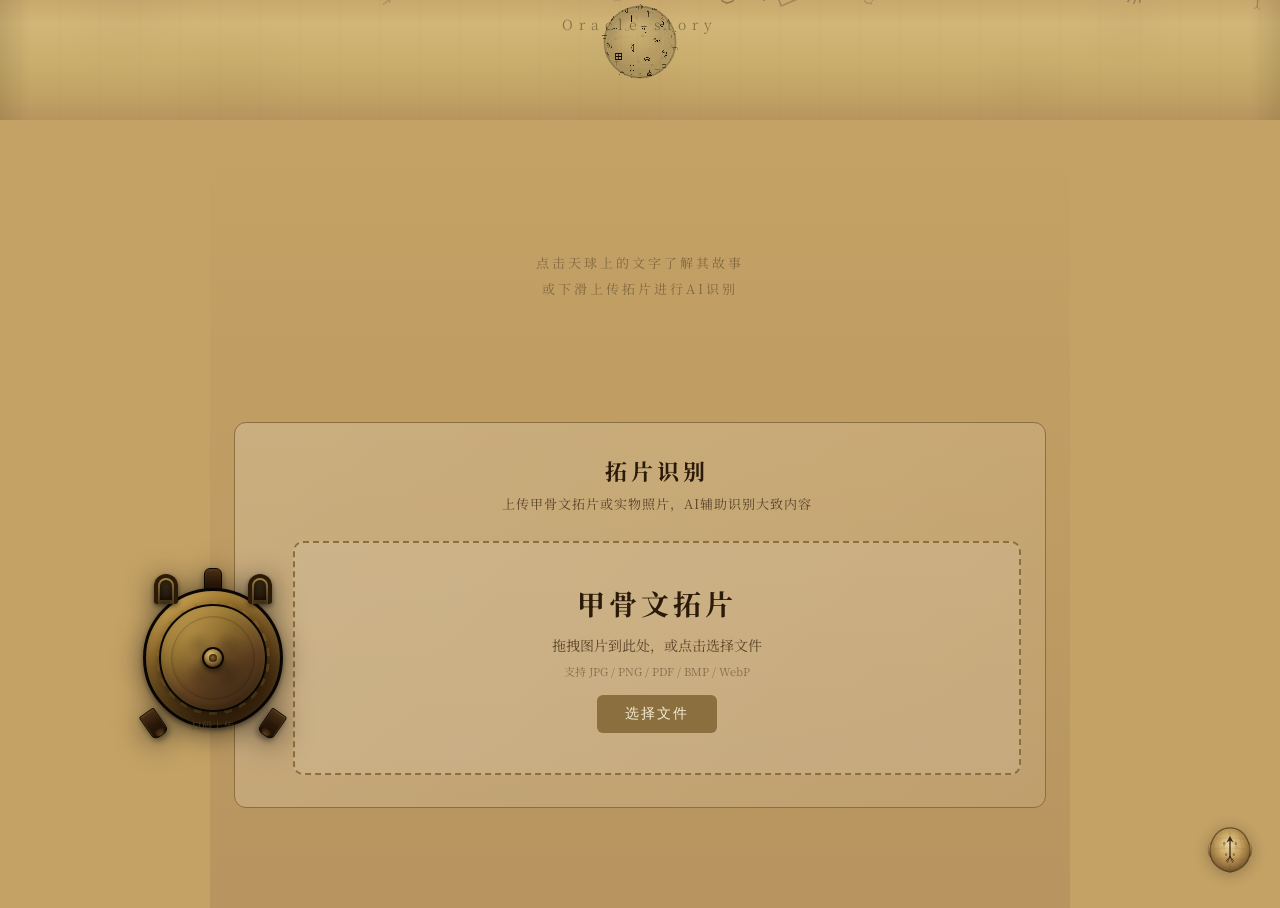
==== commit f3b58a3e: "feat: API路径改为相对路径+QR码自动适配域名,支持多平台部署" ====
--- a/docs/index.html
+++ b/docs/index.html
@@ -5770,7 +5770,8 @@
   var formData = new FormData();
   formData.append('image', uploadedFiles[0]);
 
-  var API_URL = 'http://113.45.210.232:8080/api/recognize';
+  // 相对路径：ECS Nginx 代理 /api/ -> Flask:8080；静态托管平台走 mock 降级
+  var API_URL = '/api/recognize';
   var controller = new AbortController();
   var timeoutId = setTimeout(function(){ controller.abort(); }, 15000); // 15秒超时
 
@@ -5931,7 +5932,8 @@
   var cx = cv.getContext('2d');
   var sz = cv.width; // 200px高清
   // 生成真实QR码（编码当前页面地址，手机扫码可访问）
-  var qrUrl = 'http://113.45.210.232:8080';
+  // QR码指向当前部署地址，手机扫码可直接访问
+  var qrUrl = window.location.origin;
   try {
     var qr = qrcode(0, 'M'); // type 0=auto, error correction M(15%)
     qr.addData(qrUrl);
